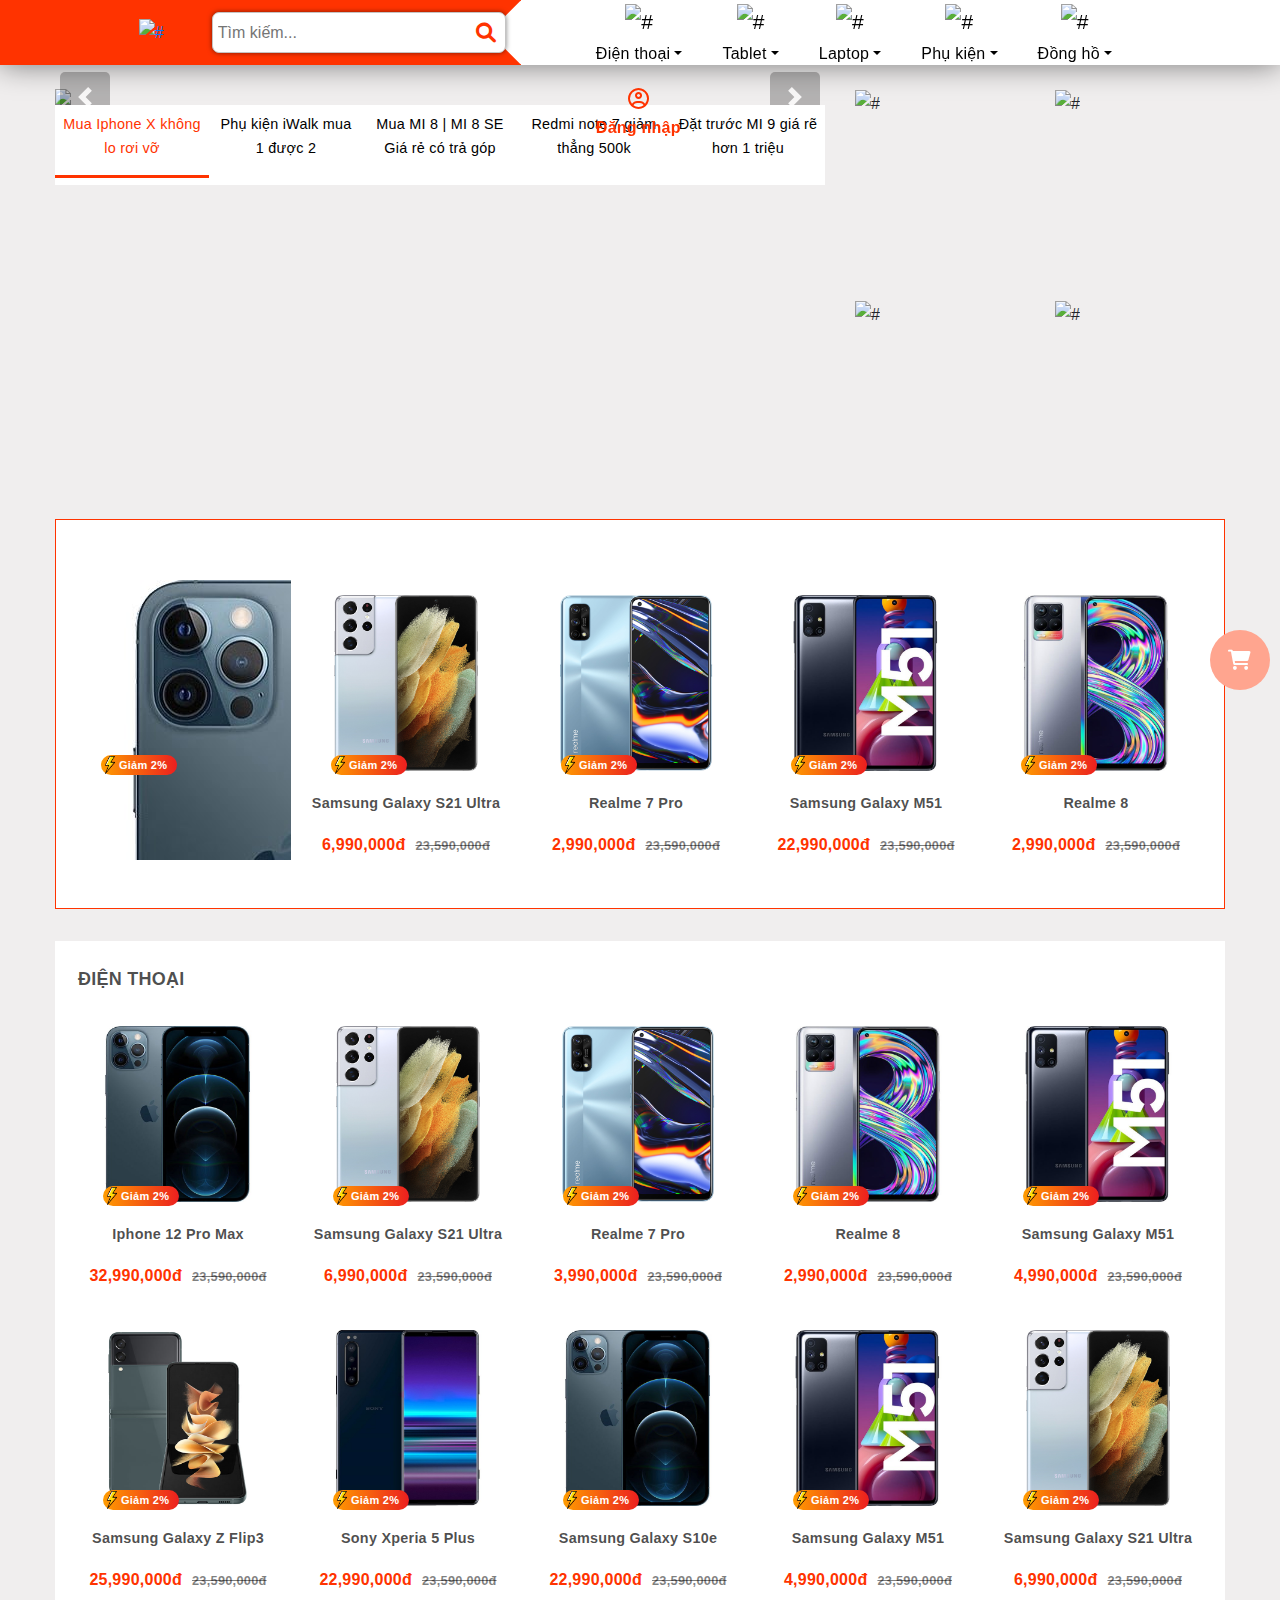
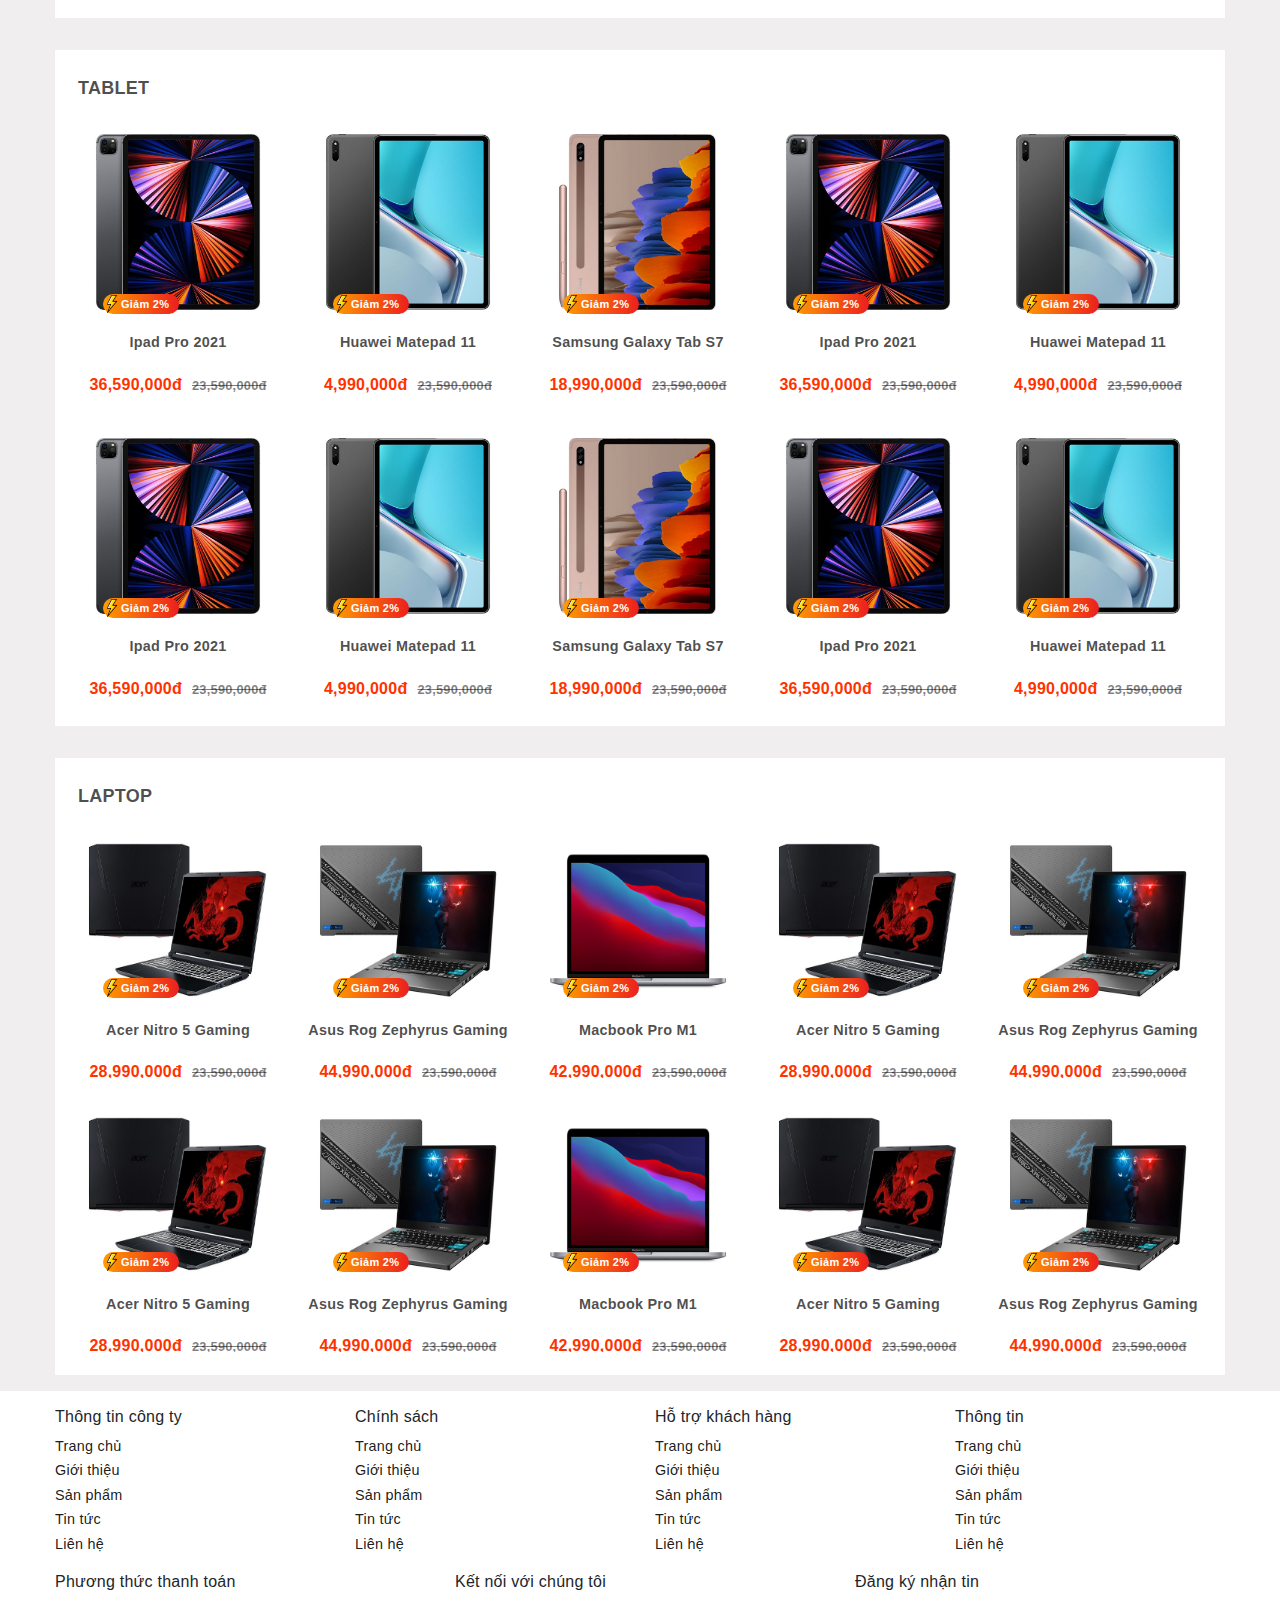
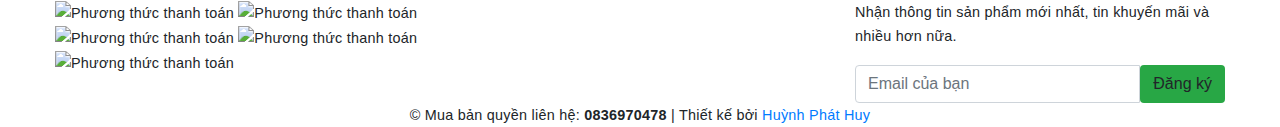
==== index.html @ 6c5cfec5 "up thong tin san pham" ====
<!doctype html>
<html lang="en">

<head>
    <title>Web bán điện thoại</title>
    <!-- Required meta tags -->
    <meta charset="utf-8">
    <meta name="viewport" content="width=device-width, initial-scale=1, shrink-to-fit=no">

    <!-- Bootstrap CSS -->
    <link rel="stylesheet" href="https://stackpath.bootstrapcdn.com/bootstrap/4.3.1/css/bootstrap.min.css"
        integrity="sha384-ggOyR0iXCbMQv3Xipma34MD+dH/1fQ784/j6cY/iJTQUOhcWr7x9JvoRxT2MZw1T" crossorigin="anonymous">
    <link rel="stylesheet" href="https://cdnjs.cloudflare.com/ajax/libs/font-awesome/6.0.0-beta2/css/all.min.css">
    <link rel="stylesheet" href="css/TheGioiDiDong.css">
</head>
<body>
    <!-- <header>
        <nav class="navbar navbar-expand-lg bg-primary nav-bar row container-fluid header">
            <div class="container-fluid">
                <a class="navbar-brand" href="#"><img src="images/logo.png" alt="#" id="logo"></a>
                <button class="navbar-toggler" type="button" data-toggle="collapse" data-target="#navbarSupportedContent" aria-controls="navbarSupportedContent" aria-expanded="false" aria-label="Toggle navigation">
                    <span class="navbar-toggler-icon"></span>
                  </button>
                <div class="collapse navbar-collapse header-col2" id="navbarSupportedContent">
                    <ul class="navbar-nav">
                        <li class="nav-item mobile">
                            <a href="#">
                                <img src="images/mobile.svg" alt="#" />
                                <p class="dropdown-toggle">Điện thoại</p>
                            </a>
                            <ul class="nav-sub position-absolute">
                                <li>
                                    <a href="#">Iphone</a>
                                </li>
                                <li>
                                    <a href="#">Samsung</a>
                                </li>
                                <li>
                                    <a href="#">Oppo</a>
                                </li>
                                <li>
                                    <a href="#">Xiaomi</a>
                                </li>
                                <li>
                                    <a href="#">Realme</a>
                                </li>
                            </ul>
                        </li>
                        <li class="nav-item tablet">
                            <a href="#">
                                <img src="images/tablet.svg" alt="#" />
                                <p class="dropdown-toggle">Tablet</p>
                            </a>
                            <ul class="nav-sub position-absolute">
                                <li>
                                    <a href="#">Apple Ipad</a>
                                </li>
                                <li>
                                    <a href="#">Tablet</a>
                                </li>
                            </ul>
                        </li>
                        <li class="nav-item Laptop">
                            <a href="#">
                                <img src="images/laptop.svg" alt="#" />
                                <p class="dropdown-toggle">Laptop</p>
                            </a>
                            <ul class="nav-sub position-absolute">
                                <li>
                                    <a href="#">Apple Macbook & iMac</a>
                                </li>
                                <li>
                                    <a href="#">Laptop Dell</a>
                                </li>
                                <li>
                                    <a href="#">Laptop Asus</a>
                                </li>
                                <li>
                                    <a href="#">Laptop Acer</a>
                                </li>
                                <li>
                                    <a href="#">Laptop Hp</a>
                                </li>
                                <li>
                                    <a href="#">Laptop Hp</a>
                                </li>
                                <li>
                                    <a href="#">Laptop Lenovo</a>
                                </li>
                                <li>
                                    <a href="#">Laptop Gaming</a>
                                </li>
                            </ul>
                        </li>
                        <li class="nav-item phuKien">
                            <a href="#">
                                <img src="images/tainghe.svg" alt="#" />
                                <p class="dropdown-toggle">Phụ kiện</p>
                            </a>
                        </li>
                        <li class="nav-item watch">
                            <a href="#">
                                <img src="images/watch.svg" alt="#" />
                                <p class="dropdown-toggle">Đồng hồ</p>
                            </a>
                            <ul class="nav-sub position-absolute">
                                <li>
                                    <a href="#">Đồng hồ thông minh</a>
                                </li>
                                <li>
                                    <a href="#">Đồng hồ thời trang</a>
                                </li>
                            </ul>
                        </li>
                        <li class="nav-item user">
                            <a href="#">
                                <i class="far fa-user-circle"></i>
                                <p>Đăng nhập</p>
                            </a>
                        </li>
                    </ul>
                  <form class="d-flex search align-items-center py-1">
                    <input class="form-control me-2" type="search" placeholder="Search" aria-label="Search" placeholder="Tìm kiếm...">
                    <i class="fas fa-search"></i>
                  </form>
                </div>
              </div>
        </nav>
    </header> -->
    <header>
        <nav class="nav-bar row container-fluid header">
            <div class="col-xl-5 col-lg-5 col-md-12 col-sm-12 col-12 header-col1 d-flex justify-content-end align-items-center">
                <div class="mx-5">
                    <a href="#"><img src="images/logo.png" alt="#" id="logo"></a>
                </div>
                <div class="search d-flex align-items-center py-1">
                    <input type="text" placeholder="Tìm kiếm...">
                    <i class="fas fa-search"></i>
                </div>
            </div>
            <div class="col-7 header-col2">
                <ul>
                    <li class="mobile">
                        <a href="#">
                            <img src="images/mobile.svg" alt="#" />
                            <p class="dropdown-toggle">Điện thoại</p>
                        </a>
                        <ul class="nav-sub position-absolute">
                            <li>
                                <a href="#">Iphone</a>
                            </li>
                            <li>
                                <a href="#">Samsung</a>
                            </li>
                            <li>
                                <a href="#">Oppo</a>
                            </li>
                            <li>
                                <a href="#">Xiaomi</a>
                            </li>
                            <li>
                                <a href="#">Realme</a>
                            </li>
                        </ul>
                    </li>
                    <li class="tablet">
                        <a href="#">
                            <img src="images/tablet.svg" alt="#" />
                            <p class="dropdown-toggle">Tablet</p>
                        </a>
                        <ul class="nav-sub position-absolute">
                            <li>
                                <a href="#">Apple Ipad</a>
                            </li>
                            <li>
                                <a href="#">Tablet</a>
                            </li>
                        </ul>
                    </li>
                    <li class="Laptop">
                        <a href="#">
                            <img src="images/laptop.svg" alt="#" />
                            <p class="dropdown-toggle">Laptop</p>
                        </a>
                        <ul class="nav-sub position-absolute">
                            <li>
                                <a href="#">Apple Macbook & iMac</a>
                            </li>
                            <li>
                                <a href="#">Laptop Dell</a>
                            </li>
                            <li>
                                <a href="#">Laptop Asus</a>
                            </li>
                            <li>
                                <a href="#">Laptop Acer</a>
                            </li>
                            <li>
                                <a href="#">Laptop Hp</a>
                            </li>
                            <li>
                                <a href="#">Laptop Hp</a>
                            </li>
                            <li>
                                <a href="#">Laptop Lenovo</a>
                            </li>
                            <li>
                                <a href="#">Laptop Gaming</a>
                            </li>
                        </ul>
                    </li>
                    <li class="phuKien">
                        <a href="#">
                            <img src="images/tainghe.svg" alt="#" />
                            <p class="dropdown-toggle">Phụ kiện</p>
                        </a>
                    </li>
                    <li class="watch">
                        <a href="#">
                            <img src="images/watch.svg" alt="#" />
                            <p class="dropdown-toggle">Đồng hồ</p>
                        </a>
                        <ul class="nav-sub position-absolute">
                            <li>
                                <a href="#">Đồng hồ thông minh</a>
                            </li>
                            <li>
                                <a href="#">Đồng hồ thời trang</a>
                            </li>
                        </ul>
                    </li>
                    <li class="user">
                        <a href="#">
                            <i class="far fa-user-circle"></i>
                            <p>Đăng nhập</p>
                        </a>
                    </li>
                </ul>
            </div>
        </nav>
    </header>
    <main>
        <section class="section-1">
            <div class="container mt-4">
                <div class="row">
                    <div class="col-xl-8 col-lg-8 col-md-12 carousel-banner">
                        <div id="mycarousel" class="carousel slide" data-ride="carousel">

                            <!--Cho hiện thị chỉ số nếu muốn-->
                            <ol class="carousel-indicators">
                                <li data-target="#mycarousel" data-slide-to="0" class="active">
                                    <p>Mua Iphone X không lo rơi vỡ</p>
                                </li>
                                <li data-target="#mycarousel" data-slide-to="1" class="">
                                    <p>Phụ kiện iWalk mua 1 được 2</p>
                                </li>
                                <li data-target="#mycarousel" data-slide-to="2" class="">
                                    <p>Mua MI 8 | MI 8 SE Giá rẻ có trả góp</p>
                                </li>
                                <li data-target="#mycarousel" data-slide-to="3" class="">
                                    <p>Redmi note 7 giảm thẳng 500k</p>
                                </li>
                                <li data-target="#mycarousel" data-slide-to="4" class="">
                                    <p>Đặt trước MI 9 giá rẽ hơn 1 triệu</p>
                                </li>
                            </ol>
                            <!--Hết tạo chỉ số-->
                            <!--Các slide bên trong carousel-inner-->
                            <div class="carousel-inner">
                                <!--Slide 1 thiết lập hiện thị đầu tiên .active-->
                                <div class="carousel-item active">
                                    <img class="d-block w-100" src="images/slider_1.jpg">
                                    <!--Cho thêm hiện thị thông tin-->
                                    <!-- <div class="carousel-caption d-none d-md-block">
                                    <h5>Tiêu đề Slide 1</h5>
                                    <p>Dòng text chú thích cho Slide 1</p>
                                </div> -->
                                </div>
                                <!--Slide 2-->
                                <div class="carousel-item">
                                    <img class="d-block w-100" src="images/slider_2.jpg">
                                </div>
                                <!--Slide 3-->
                                <div class="carousel-item">
                                    <img class="d-block w-100" src="images/slider_3.jpg">
                                </div>
                                <!--Slide 4-->
                                <div class="carousel-item">
                                    <img class="d-block w-100" src="images/slider_4.jpg">
                                </div>
                                <!--Slide 5-->
                                <div class="carousel-item">
                                    <img class="d-block w-100" src="images/slider_5.jpg">
                                </div>
                            </div>
                            <!--Cho thêm khiển chuyển slide trước, sau nếu muốn-->
                            <a class="carousel-control-prev" href="#mycarousel" role="button" data-slide="prev"> <span
                                    class="carousel-control-prev-icon" aria-hidden="true"></span> <span
                                    class="sr-only">Previous</span></a>
                            <a class="carousel-control-next" href="#mycarousel" role="button" data-slide="next"> <span
                                    class="carousel-control-next-icon" aria-hidden="true"></span> <span
                                    class="sr-only">Next</span> </a>
                            <!--Hết tạo điều khiển chuyển Slide-->
                        </div>
                    </div>
                    <div class="col-xl-4 col-lg-4 col-md-12 col-12 bannerSub">
                        <div class="row">
                            <div class="col-6 mb-4 bannerSub-item">
                                <img src="images/bannerSub1-340x340.jpg" alt="#">
                            </div>
                            <div class="col-6 mb-4 bannerSub-item">
                                <img src="images/bannerSub2.jpg" alt="#">
                            </div>
                        </div>
                        <div class="row">
                            <div class="col-6 bannerSub-item">
                                <img src="images/bannerSub3.jpg" alt="#">
                            </div>
                            <div class="col-6 bannerSub-item">
                                <img src="images/bannerSub4.jpg" alt="#">
                            </div>
                        </div>
                    </div>
                </div>
            </div>
        </section>
        <section class="section-2">
            <div class="container">
                <div class="slider-sale">
                    <div class="title-slider-sale">
                        <img src="https://deo.shopeemobile.com/shopee/shopee-pcmall-live-sg/assets/fb1088de81e42c4e538967ec12cb5caa.png"
                            alt="">
                    </div>
                    <div class="slider-sale-sub row">
                        <div class="col-1 item-product">
                            <a href="webpages/thongtinsanpham.html"><img src="images/iphone-12-pro-max-xanh-duong-new-600x600-600x600.jpg" alt=""></a>
                            <div class="item-product-sale-percent">
                                <img src="images/flash.png" alt=""><span>Giảm</span><span> 2%</span>
                            </div>
                            <div class="item-product-if">
                                <p>Iphone 12 Pro</p>
                                <p><span>32,990,000đ</span><span>23,590,000đ</span></p>
                            </div>
                        </div>
                        <div class="col-1 item-product">
                            <img src="images/samsung-galaxy-s21-ultra-bac-600x600-1-600x600.jpg" alt="">
                            <div class="item-product-sale-percent">
                                <img src="images/flash.png" alt=""><span>Giảm</span><span> 2%</span>
                            </div>
                            <div class="item-product-if">
                                <p>Samsung Galaxy S21 Ultra</p>
                                <p><span>6,990,000đ</span><span>23,590,000đ</span></p>
                            </div>
                        </div>
                        <div class="col-1 item-product">
                            <img src="images/realme-7-pro-bac-600x600.jpg" alt="">
                            <div class="item-product-sale-percent">
                                <img src="images/flash.png" alt=""><span>Giảm</span><span> 2%</span>
                            </div>
                            <div class="item-product-if">
                                <p>Realme 7 Pro</p>
                                <p><span>2,990,000đ</span><span>23,590,000đ</span></p>
                            </div>
                        </div>
                        <div class="col-1 item-product">
                            <img src="images/samsung-galaxy-m51-den-new-600x600-600x600.jpg" alt="">
                            <div class="item-product-sale-percent">
                                <img src="images/flash.png" alt=""><span>Giảm</span><span> 2%</span>
                            </div>
                            <div class="item-product-if">
                                <p>Samsung Galaxy M51</p>
                                <p><span>22,990,000đ</span><span>23,590,000đ</span></p>
                            </div>
                        </div>
                        <div class="col-1 item-product">
                            <img src="images/realme-8-silver-600x600.jpg" alt="">
                            <div class="item-product-sale-percent">
                                <img src="images/flash.png" alt=""><span>Giảm</span><span> 2%</span>
                            </div>
                            <div class="item-product-if">
                                <p>Realme 8</p>
                                <p><span>2,990,000đ</span><span>23,590,000đ</span></p>
                            </div>
                        </div>
                        <div class="col-1 item-product">
                            <img src="images/samsung-galaxy-s21-ultra-bac-600x600-1-600x600.jpg" alt="">
                            <div class="item-product-sale-percent">
                                <img src="images/flash.png" alt=""><span>Giảm</span><span> 2%</span>
                            </div>
                            <div class="item-product-if">
                                <p>Samsung Galaxy S21 Ultra</p>
                                <p><span>6,990,000đ</span><span>23,590,000đ</span></p>
                            </div>
                        </div>
                        <div class="col-1 item-product">
                            <img src="images/iphone-12-pro-max-xanh-duong-new-600x600-600x600.jpg" alt="">
                            <div class="item-product-sale-percent">
                                <img src="images/flash.png" alt=""><span>Giảm</span><span> 2%</span>
                            </div>
                            <div class="item-product-if">
                                <p>Iphone 12</p>
                                <p><span>32,990,000đ</span><span>23,590,000đ</span></p>
                            </div>
                        </div>
                        <div class="col-1 item-product">
                            <img src="images/samsung-galaxy-m51-den-new-600x600-600x600.jpg" alt="">
                            <div class="item-product-sale-percent">
                                <img src="images/flash.png" alt=""><span>Giảm</span><span> 2%</span>
                            </div>
                            <div class="item-product-if">
                                <p>Samsung Galaxy M51</p>
                                <p><span>12,990,000đ</span><span>23,590,000đ</span></p>
                            </div>
                        </div>
                        <div class="col-1 item-product">
                            <img src="images/samsung-galaxy-s21-ultra-bac-600x600-1-600x600.jpg" alt="">
                            <div class="item-product-sale-percent">
                                <img src="images/flash.png" alt=""><span>Giảm</span><span> 2%</span>
                            </div>
                            <div class="item-product-if">
                                <p>Samsung Galaxy S21 Ultra</p>
                                <p><span>8,990,000đ</span><span>23,590,000đ</span></p>
                            </div>
                        </div>
                        <div class="col-1 item-product">
                            <img src="images/iphone-12-pro-max-xanh-duong-new-600x600-600x600.jpg" alt="">
                            <div class="item-product-sale-percent">
                                <img src="images/flash.png" alt=""><span>Giảm</span><span> 2%</span>
                            </div>
                            <div class="item-product-if">
                                <p>Iphone 12 Pro</p>
                                <p><span>22,990,000đ</span><span>23,590,000đ</span></p>
                            </div>
                        </div>
                        <div class="col-1 item-product">
                            <img src="images/realme-8-silver-600x600.jpg" alt="">
                            <div class="item-product-sale-percent">
                                <img src="images/flash.png" alt=""><span>Giảm</span><span> 2%</span>
                            </div>
                            <div class="item-product-if">
                                <p>Realme 8</p>
                                <p><span>4,990,000đ</span><span>23,590,000đ</span></p>
                            </div>
                        </div>
                        <div class="col-1 item-product">
                            <img src="images/samsung-galaxy-z-flip-3-green-1-600x600.jpg" alt="">
                            <div class="item-product-sale-percent">
                                <img src="images/flash.png" alt=""><span>Giảm</span><span> 2%</span>
                            </div>
                            <div class="item-product-if">
                                <p>Samsung Galaxy Z Flip3 </p>
                                <p><span>22,990,000đ</span><span>23,590,000đ</span></p>
                            </div>
                        </div>
                        <span class="next"><i class="fas fa-angle-right"></i></span>
                        <span class="prev"><i class="fas fa-angle-left"></i></span>
                    </div>
                </div>
            </div>
        </section>
        <section class="section-3">
            <div class="container">
                <div class="section-3__content">
                    <div class="row">
                        <div class="col-12">
                            <p class="title-name">Điện thoại</p>
                        </div>
                    </div>
                    <div class="row">
                        <div class="col-auto item-product">
                            <img src="images/iphone-12-pro-max-xanh-duong-new-600x600-600x600.jpg" alt="">
                            <div class="item-product-sale-percent">
                                <img src="images/flash.png" alt=""><span>Giảm</span><span> 2%</span>
                            </div>
                            <div class="item-product-if">
                                <p>Iphone 12 Pro Max</p>
                                <p><span>32,990,000đ</span><span>23,590,000đ</span></p>
                            </div>
                            <div class="item-product__overplay">
                                <ul>
                                    <li><span>Công nghệ màn hình: </span>Curved Dynamic Amoled
                                    </li>
                                    <li>
                                        <span>Màu màng hình: </span>16 triệu
                                    </li>
                                    <li>
                                        <span>Chuẩn màn hình: </span>Quad HD+
                                    </li>
                                    <li>
                                        <span>Độ phân giải màn hình: </span>1440 x 3040 pixels
                                    </li>
                                    <li>
                                        <span>Màn hình: </span>6.4 inches
                                    </li>
                                    <li>
                                        <span>Mặt kính màn hình: </span>Đang cập nhật
                                    </li>
                                </ul>
                            </div>
                        </div>
                        <div class="col-auto item-product">
                            <img src="images/samsung-galaxy-s21-ultra-bac-600x600-1-600x600.jpg" alt="">
                            <div class="item-product-sale-percent">
                                <img src="images/flash.png" alt=""><span>Giảm</span><span> 2%</span>
                            </div>
                            <div class="item-product-if">
                                <p>Samsung Galaxy S21 Ultra</p>
                                <p><span>6,990,000đ</span><span>23,590,000đ</span></p>
                            </div>
                            <div class="item-product__overplay">
                                <ul>
                                    <li><span>Công nghệ màn hình: </span>Curved Dynamic Amoled
                                    </li>
                                    <li>
                                        <span>Màu màng hình: </span>16 triệu
                                    </li>
                                    <li>
                                        <span>Chuẩn màn hình: </span>Quad HD+
                                    </li>
                                    <li>
                                        <span>Độ phân giải màn hình: </span>1440 x 3040 pixels
                                    </li>
                                    <li>
                                        <span>Màn hình: </span>6.4 inches
                                    </li>
                                    <li>
                                        <span>Mặt kính màn hình: </span>Đang cập nhật
                                    </li>
                                </ul>
                            </div>
                        </div>
                        <div class="col-auto item-product">
                            <img src="images/realme-7-pro-bac-600x600.jpg" alt="">
                            <div class="item-product-sale-percent">
                                <img src="images/flash.png" alt=""><span>Giảm</span><span> 2%</span>
                            </div>
                            <div class="item-product-if">
                                <p>Realme 7 Pro</p>
                                <p><span>3,990,000đ</span><span>23,590,000đ</span></p>
                            </div>
                            <div class="item-product__overplay">
                                <ul>
                                    <li><span>Công nghệ màn hình: </span>Curved Dynamic Amoled
                                    </li>
                                    <li>
                                        <span>Màu màng hình: </span>16 triệu
                                    </li>
                                    <li>
                                        <span>Chuẩn màn hình: </span>Quad HD+
                                    </li>
                                    <li>
                                        <span>Độ phân giải màn hình: </span>1440 x 3040 pixels
                                    </li>
                                    <li>
                                        <span>Màn hình: </span>6.4 inches
                                    </li>
                                    <li>
                                        <span>Mặt kính màn hình: </span>Đang cập nhật
                                    </li>
                                </ul>
                            </div>
                        </div>
                        <div class="col-auto item-product">
                            <img src="images/realme-8-silver-600x600.jpg" alt="">
                            <div class="item-product-sale-percent">
                                <img src="images/flash.png" alt=""><span>Giảm</span><span> 2%</span>
                            </div>
                            <div class="item-product-if">
                                <p>Realme 8</p>
                                <p><span>2,990,000đ</span><span>23,590,000đ</span></p>
                            </div>
                            <div class="item-product__overplay">
                                <ul>
                                    <li><span>Công nghệ màn hình: </span>Curved Dynamic Amoled
                                    </li>
                                    <li>
                                        <span>Màu màng hình: </span>16 triệu
                                    </li>
                                    <li>
                                        <span>Chuẩn màn hình: </span>Quad HD+
                                    </li>
                                    <li>
                                        <span>Độ phân giải màn hình: </span>1440 x 3040 pixels
                                    </li>
                                    <li>
                                        <span>Màn hình: </span>6.4 inches
                                    </li>
                                    <li>
                                        <span>Mặt kính màn hình: </span>Đang cập nhật
                                    </li>
                                </ul>
                            </div>
                        </div>
                        <div class="col-auto item-product">
                            <img src="images/samsung-galaxy-m51-den-new-600x600-600x600.jpg" alt="">
                            <div class="item-product-sale-percent">
                                <img src="images/flash.png" alt=""><span>Giảm</span><span> 2%</span>
                            </div>
                            <div class="item-product-if">
                                <p>Samsung Galaxy M51</p>
                                <p><span>4,990,000đ</span><span>23,590,000đ</span></p>
                            </div>
                            <div class="item-product__overplay">
                                <ul>
                                    <li><span>Công nghệ màn hình: </span>Curved Dynamic Amoled
                                    </li>
                                    <li>
                                        <span>Màu màng hình: </span>16 triệu
                                    </li>
                                    <li>
                                        <span>Chuẩn màn hình: </span>Quad HD+
                                    </li>
                                    <li>
                                        <span>Độ phân giải màn hình: </span>1440 x 3040 pixels
                                    </li>
                                    <li>
                                        <span>Màn hình: </span>6.4 inches
                                    </li>
                                    <li>
                                        <span>Mặt kính màn hình: </span>Đang cập nhật
                                    </li>
                                </ul>
                            </div>
                        </div>
                    </div>
                    <div class="row mt-4">
                        <div class="col-auto item-product">
                            <img src="images/samsung-galaxy-z-flip-3-green-1-600x600.jpg" alt="">
                            <div class="item-product-sale-percent">
                                <img src="images/flash.png" alt=""><span>Giảm</span><span> 2%</span>
                            </div>
                            <div class="item-product-if">
                                <p>Samsung Galaxy Z Flip3</p>
                                <p><span>25,990,000đ</span><span>23,590,000đ</span></p>
                            </div>
                            <div class="item-product__overplay">
                                <ul>
                                    <li><span>Công nghệ màn hình: </span>Curved Dynamic Amoled
                                    </li>
                                    <li>
                                        <span>Màu màng hình: </span>16 triệu
                                    </li>
                                    <li>
                                        <span>Chuẩn màn hình: </span>Quad HD+
                                    </li>
                                    <li>
                                        <span>Độ phân giải màn hình: </span>1440 x 3040 pixels
                                    </li>
                                    <li>
                                        <span>Màn hình: </span>6.4 inches
                                    </li>
                                    <li>
                                        <span>Mặt kính màn hình: </span>Đang cập nhật
                                    </li>
                                </ul>
                            </div>
                        </div>
                        <div class="col-auto item-product">
                            <img src="images/sony-xperia-5-plus-600x600-1-600x600.jpg" alt="">
                            <div class="item-product-sale-percent">
                                <img src="images/flash.png" alt=""><span>Giảm</span><span> 2%</span>
                            </div>
                            <div class="item-product-if">
                                <p>Sony Xperia 5 Plus</p>
                                <p><span>22,990,000đ</span><span>23,590,000đ</span></p>
                            </div>
                            <div class="item-product__overplay">
                                <ul>
                                    <li><span>Công nghệ màn hình: </span>Curved Dynamic Amoled
                                    </li>
                                    <li>
                                        <span>Màu màng hình: </span>16 triệu
                                    </li>
                                    <li>
                                        <span>Chuẩn màn hình: </span>Quad HD+
                                    </li>
                                    <li>
                                        <span>Độ phân giải màn hình: </span>1440 x 3040 pixels
                                    </li>
                                    <li>
                                        <span>Màn hình: </span>6.4 inches
                                    </li>
                                    <li>
                                        <span>Mặt kính màn hình: </span>Đang cập nhật
                                    </li>
                                </ul>
                            </div>
                        </div>
                        <div class="col-auto item-product">
                            <img src="images/iphone-12-pro-max-xanh-duong-new-600x600-600x600.jpg" alt="">
                            <div class="item-product-sale-percent">
                                <img src="images/flash.png" alt=""><span>Giảm</span><span> 2%</span>
                            </div>
                            <div class="item-product-if">
                                <p>Samsung Galaxy S10e</p>
                                <p><span>22,990,000đ</span><span>23,590,000đ</span></p>
                            </div>
                            <div class="item-product__overplay">
                                <ul>
                                    <li><span>Công nghệ màn hình: </span>Curved Dynamic Amoled
                                    </li>
                                    <li>
                                        <span>Màu màng hình: </span>16 triệu
                                    </li>
                                    <li>
                                        <span>Chuẩn màn hình: </span>Quad HD+
                                    </li>
                                    <li>
                                        <span>Độ phân giải màn hình: </span>1440 x 3040 pixels
                                    </li>
                                    <li>
                                        <span>Màn hình: </span>6.4 inches
                                    </li>
                                    <li>
                                        <span>Mặt kính màn hình: </span>Đang cập nhật
                                    </li>
                                </ul>
                            </div>
                        </div>
                        <div class="col-auto item-product">
                            <img src="images/samsung-galaxy-m51-den-new-600x600-600x600.jpg" alt="">
                            <div class="item-product-sale-percent">
                                <img src="images/flash.png" alt=""><span>Giảm</span><span> 2%</span>
                            </div>
                            <div class="item-product-if">
                                <p>Samsung Galaxy M51</p>
                                <p><span>4,990,000đ</span><span>23,590,000đ</span></p>
                            </div>
                            <div class="item-product__overplay">
                                <ul>
                                    <li><span>Công nghệ màn hình: </span>Curved Dynamic Amoled
                                    </li>
                                    <li>
                                        <span>Màu màng hình: </span>16 triệu
                                    </li>
                                    <li>
                                        <span>Chuẩn màn hình: </span>Quad HD+
                                    </li>
                                    <li>
                                        <span>Độ phân giải màn hình: </span>1440 x 3040 pixels
                                    </li>
                                    <li>
                                        <span>Màn hình: </span>6.4 inches
                                    </li>
                                    <li>
                                        <span>Mặt kính màn hình: </span>Đang cập nhật
                                    </li>
                                </ul>
                            </div>
                        </div>
                        <div class="col-auto item-product">
                            <img src="images/samsung-galaxy-s21-ultra-bac-600x600-1-600x600.jpg" alt="">
                            <div class="item-product-sale-percent">
                                <img src="images/flash.png" alt=""><span>Giảm</span><span> 2%</span>
                            </div>
                            <div class="item-product-if">
                                <p>Samsung Galaxy S21 Ultra</p>
                                <p><span>6,990,000đ</span><span>23,590,000đ</span></p>
                            </div>
                            <div class="item-product__overplay">
                                <ul>
                                    <li><span>Công nghệ màn hình: </span>Curved Dynamic Amoled
                                    </li>
                                    <li>
                                        <span>Màu màng hình: </span>16 triệu
                                    </li>
                                    <li>
                                        <span>Chuẩn màn hình: </span>Quad HD+
                                    </li>
                                    <li>
                                        <span>Độ phân giải màn hình: </span>1440 x 3040 pixels
                                    </li>
                                    <li>
                                        <span>Màn hình: </span>6.4 inches
                                    </li>
                                    <li>
                                        <span>Mặt kính màn hình: </span>Đang cập nhật
                                    </li>
                                </ul>
                            </div>
                        </div>
                    </div>
                </div>
            </div>
        </section>
        <section class="section-4">
            <div class="container">
                <div class="section-3__content">
                    <div class="row">
                        <div class="col-12">
                            <p class="title-name">Tablet</p>
                        </div>
                    </div>
                    <div class="row">
                        <div class="col-auto item-product">
                            <img src="images/ipad-pro-2021-129-inch-gray-600x600.jpg" alt="">
                            <div class="item-product-sale-percent">
                                <img src="images/flash.png" alt=""><span>Giảm</span><span> 2%</span>
                            </div>
                            <div class="item-product-if">
                                <p>Ipad Pro 2021</p>
                                <p><span>36,590,000đ</span><span>23,590,000đ</span></p>
                            </div>
                            <div class="item-product__overplay">
                                <ul>
                                    <li><span>Công nghệ màn hình: </span>Curved Dynamic Amoled
                                    </li>
                                    <li>
                                        <span>Màu màng hình: </span>16 triệu
                                    </li>
                                    <li>
                                        <span>Chuẩn màn hình: </span>Quad HD+
                                    </li>
                                    <li>
                                        <span>Độ phân giải màn hình: </span>1440 x 3040 pixels
                                    </li>
                                    <li>
                                        <span>Màn hình: </span>6.4 inches
                                    </li>
                                    <li>
                                        <span>Mặt kính màn hình: </span>Đang cập nhật
                                    </li>
                                </ul>
                            </div>
                        </div>
                        <div class="col-auto item-product">
                            <img src="images/huawei-matepad-11-grey-600x600.jpg" alt="">
                            <div class="item-product-sale-percent">
                                <img src="images/flash.png" alt=""><span>Giảm</span><span> 2%</span>
                            </div>
                            <div class="item-product-if">
                                <p>Huawei Matepad 11</p>
                                <p><span>4,990,000đ</span><span>23,590,000đ</span></p>
                            </div>
                            <div class="item-product__overplay">
                                <ul>
                                    <li><span>Công nghệ màn hình: </span>Curved Dynamic Amoled
                                    </li>
                                    <li>
                                        <span>Màu màng hình: </span>16 triệu
                                    </li>
                                    <li>
                                        <span>Chuẩn màn hình: </span>Quad HD+
                                    </li>
                                    <li>
                                        <span>Độ phân giải màn hình: </span>1440 x 3040 pixels
                                    </li>
                                    <li>
                                        <span>Màn hình: </span>6.4 inches
                                    </li>
                                    <li>
                                        <span>Mặt kính màn hình: </span>Đang cập nhật
                                    </li>
                                </ul>
                            </div>
                        </div>
                        <div class="col-auto item-product">
                            <img src="images/samsung-galaxy-tab-s7-gold-new-600x600.jpg" alt="">
                            <div class="item-product-sale-percent">
                                <img src="images/flash.png" alt=""><span>Giảm</span><span> 2%</span>
                            </div>
                            <div class="item-product-if">
                                <p>Samsung Galaxy Tab S7</p>
                                <p><span>18,990,000đ</span><span>23,590,000đ</span></p>
                            </div>
                            <div class="item-product__overplay">
                                <ul>
                                    <li><span>Công nghệ màn hình: </span>Curved Dynamic Amoled
                                    </li>
                                    <li>
                                        <span>Màu màng hình: </span>16 triệu
                                    </li>
                                    <li>
                                        <span>Chuẩn màn hình: </span>Quad HD+
                                    </li>
                                    <li>
                                        <span>Độ phân giải màn hình: </span>1440 x 3040 pixels
                                    </li>
                                    <li>
                                        <span>Màn hình: </span>6.4 inches
                                    </li>
                                    <li>
                                        <span>Mặt kính màn hình: </span>Đang cập nhật
                                    </li>
                                </ul>
                            </div>
                        </div>
                        <div class="col-auto item-product">
                            <img src="images/ipad-pro-2021-129-inch-gray-600x600.jpg" alt="">
                            <div class="item-product-sale-percent">
                                <img src="images/flash.png" alt=""><span>Giảm</span><span> 2%</span>
                            </div>
                            <div class="item-product-if">
                                <p>Ipad Pro 2021</p>
                                <p><span>36,590,000đ</span><span>23,590,000đ</span></p>
                            </div>
                            <div class="item-product__overplay">
                                <ul>
                                    <li><span>Công nghệ màn hình: </span>Curved Dynamic Amoled
                                    </li>
                                    <li>
                                        <span>Màu màng hình: </span>16 triệu
                                    </li>
                                    <li>
                                        <span>Chuẩn màn hình: </span>Quad HD+
                                    </li>
                                    <li>
                                        <span>Độ phân giải màn hình: </span>1440 x 3040 pixels
                                    </li>
                                    <li>
                                        <span>Màn hình: </span>6.4 inches
                                    </li>
                                    <li>
                                        <span>Mặt kính màn hình: </span>Đang cập nhật
                                    </li>
                                </ul>
                            </div>
                        </div>
                        <div class="col-auto item-product">
                            <img src="images/huawei-matepad-11-grey-600x600.jpg" alt="">
                            <div class="item-product-sale-percent">
                                <img src="images/flash.png" alt=""><span>Giảm</span><span> 2%</span>
                            </div>
                            <div class="item-product-if">
                                <p>Huawei Matepad 11</p>
                                <p><span>4,990,000đ</span><span>23,590,000đ</span></p>
                            </div>
                            <div class="item-product__overplay">
                                <ul>
                                    <li><span>Công nghệ màn hình: </span>Curved Dynamic Amoled
                                    </li>
                                    <li>
                                        <span>Màu màng hình: </span>16 triệu
                                    </li>
                                    <li>
                                        <span>Chuẩn màn hình: </span>Quad HD+
                                    </li>
                                    <li>
                                        <span>Độ phân giải màn hình: </span>1440 x 3040 pixels
                                    </li>
                                    <li>
                                        <span>Màn hình: </span>6.4 inches
                                    </li>
                                    <li>
                                        <span>Mặt kính màn hình: </span>Đang cập nhật
                                    </li>
                                </ul>
                            </div>
                        </div>
                    </div>
                    <div class="row mt-4">
                        <div class="col-auto item-product">
                            <img src="images/ipad-pro-2021-129-inch-gray-600x600.jpg" alt="">
                            <div class="item-product-sale-percent">
                                <img src="images/flash.png" alt=""><span>Giảm</span><span> 2%</span>
                            </div>
                            <div class="item-product-if">
                                <p>Ipad Pro 2021</p>
                                <p><span>36,590,000đ</span><span>23,590,000đ</span></p>
                            </div>
                            <div class="item-product__overplay">
                                <ul>
                                    <li><span>Công nghệ màn hình: </span>Curved Dynamic Amoled
                                    </li>
                                    <li>
                                        <span>Màu màng hình: </span>16 triệu
                                    </li>
                                    <li>
                                        <span>Chuẩn màn hình: </span>Quad HD+
                                    </li>
                                    <li>
                                        <span>Độ phân giải màn hình: </span>1440 x 3040 pixels
                                    </li>
                                    <li>
                                        <span>Màn hình: </span>6.4 inches
                                    </li>
                                    <li>
                                        <span>Mặt kính màn hình: </span>Đang cập nhật
                                    </li>
                                </ul>
                            </div>
                        </div>
                        <div class="col-auto item-product">
                            <img src="images/huawei-matepad-11-grey-600x600.jpg" alt="">
                            <div class="item-product-sale-percent">
                                <img src="images/flash.png" alt=""><span>Giảm</span><span> 2%</span>
                            </div>
                            <div class="item-product-if">
                                <p>Huawei Matepad 11</p>
                                <p><span>4,990,000đ</span><span>23,590,000đ</span></p>
                            </div>
                            <div class="item-product__overplay">
                                <ul>
                                    <li><span>Công nghệ màn hình: </span>Curved Dynamic Amoled
                                    </li>
                                    <li>
                                        <span>Màu màng hình: </span>16 triệu
                                    </li>
                                    <li>
                                        <span>Chuẩn màn hình: </span>Quad HD+
                                    </li>
                                    <li>
                                        <span>Độ phân giải màn hình: </span>1440 x 3040 pixels
                                    </li>
                                    <li>
                                        <span>Màn hình: </span>6.4 inches
                                    </li>
                                    <li>
                                        <span>Mặt kính màn hình: </span>Đang cập nhật
                                    </li>
                                </ul>
                            </div>
                        </div>
                        <div class="col-auto item-product">
                            <img src="images/samsung-galaxy-tab-s7-gold-new-600x600.jpg" alt="">
                            <div class="item-product-sale-percent">
                                <img src="images/flash.png" alt=""><span>Giảm</span><span> 2%</span>
                            </div>
                            <div class="item-product-if">
                                <p>Samsung Galaxy Tab S7</p>
                                <p><span>18,990,000đ</span><span>23,590,000đ</span></p>
                            </div>
                            <div class="item-product__overplay">
                                <ul>
                                    <li><span>Công nghệ màn hình: </span>Curved Dynamic Amoled
                                    </li>
                                    <li>
                                        <span>Màu màng hình: </span>16 triệu
                                    </li>
                                    <li>
                                        <span>Chuẩn màn hình: </span>Quad HD+
                                    </li>
                                    <li>
                                        <span>Độ phân giải màn hình: </span>1440 x 3040 pixels
                                    </li>
                                    <li>
                                        <span>Màn hình: </span>6.4 inches
                                    </li>
                                    <li>
                                        <span>Mặt kính màn hình: </span>Đang cập nhật
                                    </li>
                                </ul>
                            </div>
                        </div>
                        <div class="col-auto item-product">
                            <img src="images/ipad-pro-2021-129-inch-gray-600x600.jpg" alt="">
                            <div class="item-product-sale-percent">
                                <img src="images/flash.png" alt=""><span>Giảm</span><span> 2%</span>
                            </div>
                            <div class="item-product-if">
                                <p>Ipad Pro 2021</p>
                                <p><span>36,590,000đ</span><span>23,590,000đ</span></p>
                            </div>
                            <div class="item-product__overplay">
                                <ul>
                                    <li><span>Công nghệ màn hình: </span>Curved Dynamic Amoled
                                    </li>
                                    <li>
                                        <span>Màu màng hình: </span>16 triệu
                                    </li>
                                    <li>
                                        <span>Chuẩn màn hình: </span>Quad HD+
                                    </li>
                                    <li>
                                        <span>Độ phân giải màn hình: </span>1440 x 3040 pixels
                                    </li>
                                    <li>
                                        <span>Màn hình: </span>6.4 inches
                                    </li>
                                    <li>
                                        <span>Mặt kính màn hình: </span>Đang cập nhật
                                    </li>
                                </ul>
                            </div>
                        </div>
                        <div class="col-auto item-product">
                            <img src="images/huawei-matepad-11-grey-600x600.jpg" alt="">
                            <div class="item-product-sale-percent">
                                <img src="images/flash.png" alt=""><span>Giảm</span><span> 2%</span>
                            </div>
                            <div class="item-product-if">
                                <p>Huawei Matepad 11</p>
                                <p><span>4,990,000đ</span><span>23,590,000đ</span></p>
                            </div>
                            <div class="item-product__overplay">
                                <ul>
                                    <li><span>Công nghệ màn hình: </span>Curved Dynamic Amoled
                                    </li>
                                    <li>
                                        <span>Màu màng hình: </span>16 triệu
                                    </li>
                                    <li>
                                        <span>Chuẩn màn hình: </span>Quad HD+
                                    </li>
                                    <li>
                                        <span>Độ phân giải màn hình: </span>1440 x 3040 pixels
                                    </li>
                                    <li>
                                        <span>Màn hình: </span>6.4 inches
                                    </li>
                                    <li>
                                        <span>Mặt kính màn hình: </span>Đang cập nhật
                                    </li>
                                </ul>
                            </div>
                        </div>
                    </div>
                </div>
            </div>
        </section>
        <section class="section-5">
            <div class="container">
                <div class="section-3__content">
                    <div class="row">
                        <div class="col-12">
                            <p class="title-name">Laptop</p>
                        </div>
                    </div>
                    <div class="row">
                        <div class="col-auto item-product">
                            <img src="images/acer-nitro-gaming-an515-57-727j-i7-nhqd9sv005-10-600x600.jpg" alt="">
                            <div class="item-product-sale-percent">
                                <img src="images/flash.png" alt=""><span>Giảm</span><span> 2%</span>
                            </div>
                            <div class="item-product-if">
                                <p>Acer Nitro 5 Gaming</p>
                                <p><span>28,990,000đ</span><span>23,590,000đ</span></p>
                            </div>
                            <div class="item-product__overplay">
                                <ul>
                                    <li><span>Công nghệ màn hình: </span>Curved Dynamic Amoled
                                    </li>
                                    <li>
                                        <span>Màu màng hình: </span>16 triệu
                                    </li>
                                    <li>
                                        <span>Chuẩn màn hình: </span>Quad HD+
                                    </li>
                                    <li>
                                        <span>Độ phân giải màn hình: </span>1440 x 3040 pixels
                                    </li>
                                    <li>
                                        <span>Màn hình: </span>6.4 inches
                                    </li>
                                    <li>
                                        <span>Mặt kính màn hình: </span>Đang cập nhật
                                    </li>
                                </ul>
                            </div>
                        </div>
                        <div class="col-auto item-product">
                            <img src="images/asus-rog-zephyrus-gaming-g14-ga401qec-r9-k2064t-17-600x600.jpg" alt="">
                            <div class="item-product-sale-percent">
                                <img src="images/flash.png" alt=""><span>Giảm</span><span> 2%</span>
                            </div>
                            <div class="item-product-if">
                                <p>Asus Rog Zephyrus Gaming</p>
                                <p><span>44,990,000đ</span><span>23,590,000đ</span></p>
                            </div>
                            <div class="item-product__overplay">
                                <ul>
                                    <li><span>Công nghệ màn hình: </span>Curved Dynamic Amoled
                                    </li>
                                    <li>
                                        <span>Màu màng hình: </span>16 triệu
                                    </li>
                                    <li>
                                        <span>Chuẩn màn hình: </span>Quad HD+
                                    </li>
                                    <li>
                                        <span>Độ phân giải màn hình: </span>1440 x 3040 pixels
                                    </li>
                                    <li>
                                        <span>Màn hình: </span>6.4 inches
                                    </li>
                                    <li>
                                        <span>Mặt kính màn hình: </span>Đang cập nhật
                                    </li>
                                </ul>
                            </div>
                        </div>
                        <div class="col-auto item-product">
                            <img src="images/macbook-pro-m1-2020-gray-600x600.jpg" alt="">
                            <div class="item-product-sale-percent">
                                <img src="images/flash.png" alt=""><span>Giảm</span><span> 2%</span>
                            </div>
                            <div class="item-product-if">
                                <p>Macbook Pro M1</p>
                                <p><span>42,990,000đ</span><span>23,590,000đ</span></p>
                            </div>
                            <div class="item-product__overplay">
                                <ul>
                                    <li><span>Công nghệ màn hình: </span>Curved Dynamic Amoled
                                    </li>
                                    <li>
                                        <span>Màu màng hình: </span>16 triệu
                                    </li>
                                    <li>
                                        <span>Chuẩn màn hình: </span>Quad HD+
                                    </li>
                                    <li>
                                        <span>Độ phân giải màn hình: </span>1440 x 3040 pixels
                                    </li>
                                    <li>
                                        <span>Màn hình: </span>6.4 inches
                                    </li>
                                    <li>
                                        <span>Mặt kính màn hình: </span>Đang cập nhật
                                    </li>
                                </ul>
                            </div>
                        </div>
                        <div class="col-auto item-product">
                            <img src="images/acer-nitro-gaming-an515-57-727j-i7-nhqd9sv005-10-600x600.jpg" alt="">
                            <div class="item-product-sale-percent">
                                <img src="images/flash.png" alt=""><span>Giảm</span><span> 2%</span>
                            </div>
                            <div class="item-product-if">
                                <p>Acer Nitro 5 Gaming</p>
                                <p><span>28,990,000đ</span><span>23,590,000đ</span></p>
                            </div>
                            <div class="item-product__overplay">
                                <ul>
                                    <li><span>Công nghệ màn hình: </span>Curved Dynamic Amoled
                                    </li>
                                    <li>
                                        <span>Màu màng hình: </span>16 triệu
                                    </li>
                                    <li>
                                        <span>Chuẩn màn hình: </span>Quad HD+
                                    </li>
                                    <li>
                                        <span>Độ phân giải màn hình: </span>1440 x 3040 pixels
                                    </li>
                                    <li>
                                        <span>Màn hình: </span>6.4 inches
                                    </li>
                                    <li>
                                        <span>Mặt kính màn hình: </span>Đang cập nhật
                                    </li>
                                </ul>
                            </div>
                        </div>
                        <div class="col-auto item-product">
                            <img src="images/asus-rog-zephyrus-gaming-g14-ga401qec-r9-k2064t-17-600x600.jpg" alt="">
                            <div class="item-product-sale-percent">
                                <img src="images/flash.png" alt=""><span>Giảm</span><span> 2%</span>
                            </div>
                            <div class="item-product-if">
                                <p>Asus Rog Zephyrus Gaming</p>
                                <p><span>44,990,000đ</span><span>23,590,000đ</span></p>
                            </div>
                            <div class="item-product__overplay">
                                <ul>
                                    <li><span>Công nghệ màn hình: </span>Curved Dynamic Amoled
                                    </li>
                                    <li>
                                        <span>Màu màng hình: </span>16 triệu
                                    </li>
                                    <li>
                                        <span>Chuẩn màn hình: </span>Quad HD+
                                    </li>
                                    <li>
                                        <span>Độ phân giải màn hình: </span>1440 x 3040 pixels
                                    </li>
                                    <li>
                                        <span>Màn hình: </span>6.4 inches
                                    </li>
                                    <li>
                                        <span>Mặt kính màn hình: </span>Đang cập nhật
                                    </li>
                                </ul>
                            </div>
                        </div>
                    </div>
                    <div class="row mt-4">
                        <div class="col-auto item-product">
                            <img src="images/acer-nitro-gaming-an515-57-727j-i7-nhqd9sv005-10-600x600.jpg" alt="">
                            <div class="item-product-sale-percent">
                                <img src="images/flash.png" alt=""><span>Giảm</span><span> 2%</span>
                            </div>
                            <div class="item-product-if">
                                <p>Acer Nitro 5 Gaming</p>
                                <p><span>28,990,000đ</span><span>23,590,000đ</span></p>
                            </div>
                            <div class="item-product__overplay">
                                <ul>
                                    <li><span>Công nghệ màn hình: </span>Curved Dynamic Amoled
                                    </li>
                                    <li>
                                        <span>Màu màng hình: </span>16 triệu
                                    </li>
                                    <li>
                                        <span>Chuẩn màn hình: </span>Quad HD+
                                    </li>
                                    <li>
                                        <span>Độ phân giải màn hình: </span>1440 x 3040 pixels
                                    </li>
                                    <li>
                                        <span>Màn hình: </span>6.4 inches
                                    </li>
                                    <li>
                                        <span>Mặt kính màn hình: </span>Đang cập nhật
                                    </li>
                                </ul>
                            </div>
                        </div>
                        <div class="col-auto item-product">
                            <img src="images/asus-rog-zephyrus-gaming-g14-ga401qec-r9-k2064t-17-600x600.jpg" alt="">
                            <div class="item-product-sale-percent">
                                <img src="images/flash.png" alt=""><span>Giảm</span><span> 2%</span>
                            </div>
                            <div class="item-product-if">
                                <p>Asus Rog Zephyrus Gaming</p>
                                <p><span>44,990,000đ</span><span>23,590,000đ</span></p>
                            </div>
                            <div class="item-product__overplay">
                                <ul>
                                    <li><span>Công nghệ màn hình: </span>Curved Dynamic Amoled
                                    </li>
                                    <li>
                                        <span>Màu màng hình: </span>16 triệu
                                    </li>
                                    <li>
                                        <span>Chuẩn màn hình: </span>Quad HD+
                                    </li>
                                    <li>
                                        <span>Độ phân giải màn hình: </span>1440 x 3040 pixels
                                    </li>
                                    <li>
                                        <span>Màn hình: </span>6.4 inches
                                    </li>
                                    <li>
                                        <span>Mặt kính màn hình: </span>Đang cập nhật
                                    </li>
                                </ul>
                            </div>
                        </div>
                        <div class="col-auto item-product">
                            <img src="images/macbook-pro-m1-2020-gray-600x600.jpg" alt="">
                            <div class="item-product-sale-percent">
                                <img src="images/flash.png" alt=""><span>Giảm</span><span> 2%</span>
                            </div>
                            <div class="item-product-if">
                                <p>Macbook Pro M1</p>
                                <p><span>42,990,000đ</span><span>23,590,000đ</span></p>
                            </div>
                            <div class="item-product__overplay">
                                <ul>
                                    <li><span>Công nghệ màn hình: </span>Curved Dynamic Amoled
                                    </li>
                                    <li>
                                        <span>Màu màng hình: </span>16 triệu
                                    </li>
                                    <li>
                                        <span>Chuẩn màn hình: </span>Quad HD+
                                    </li>
                                    <li>
                                        <span>Độ phân giải màn hình: </span>1440 x 3040 pixels
                                    </li>
                                    <li>
                                        <span>Màn hình: </span>6.4 inches
                                    </li>
                                    <li>
                                        <span>Mặt kính màn hình: </span>Đang cập nhật
                                    </li>
                                </ul>
                            </div>
                        </div>
                        <div class="col-auto item-product">
                            <img src="images/acer-nitro-gaming-an515-57-727j-i7-nhqd9sv005-10-600x600.jpg" alt="">
                            <div class="item-product-sale-percent">
                                <img src="images/flash.png" alt=""><span>Giảm</span><span> 2%</span>
                            </div>
                            <div class="item-product-if">
                                <p>Acer Nitro 5 Gaming</p>
                                <p><span>28,990,000đ</span><span>23,590,000đ</span></p>
                            </div>
                            <div class="item-product__overplay">
                                <ul>
                                    <li><span>Công nghệ màn hình: </span>Curved Dynamic Amoled
                                    </li>
                                    <li>
                                        <span>Màu màng hình: </span>16 triệu
                                    </li>
                                    <li>
                                        <span>Chuẩn màn hình: </span>Quad HD+
                                    </li>
                                    <li>
                                        <span>Độ phân giải màn hình: </span>1440 x 3040 pixels
                                    </li>
                                    <li>
                                        <span>Màn hình: </span>6.4 inches
                                    </li>
                                    <li>
                                        <span>Mặt kính màn hình: </span>Đang cập nhật
                                    </li>
                                </ul>
                            </div>
                        </div>
                        <div class="col-auto item-product">
                            <img src="images/asus-rog-zephyrus-gaming-g14-ga401qec-r9-k2064t-17-600x600.jpg" alt="">
                            <div class="item-product-sale-percent">
                                <img src="images/flash.png" alt=""><span>Giảm</span><span> 2%</span>
                            </div>
                            <div class="item-product-if">
                                <p>Asus Rog Zephyrus Gaming</p>
                                <p><span>44,990,000đ</span><span>23,590,000đ</span></p>
                            </div>
                            <div class="item-product__overplay">
                                <ul>
                                    <li><span>Công nghệ màn hình: </span>Curved Dynamic Amoled
                                    </li>
                                    <li>
                                        <span>Màu màng hình: </span>16 triệu
                                    </li>
                                    <li>
                                        <span>Chuẩn màn hình: </span>Quad HD+
                                    </li>
                                    <li>
                                        <span>Độ phân giải màn hình: </span>1440 x 3040 pixels
                                    </li>
                                    <li>
                                        <span>Màn hình: </span>6.4 inches
                                    </li>
                                    <li>
                                        <span>Mặt kính màn hình: </span>Đang cập nhật
                                    </li>
                                </ul>
                            </div>
                        </div>
                    </div>
                </div>
            </div>
        </section>
        <footer class="footer">
            <div class="container">
                <div class="row">
                    <div class="col-xs-12 col-sm-6 col-md-3">
                        <div class="section" id="footer1">
                            <div class="widget HTML" data-version="1" id="HTML8">
                                <div class="widget-content">
                                    <div class="footer-widget">
                                        <h6><span>Thông tin công ty</span></h6>
                                        <ul class="list-menu">
                                            <li><a href="#">Trang chủ</a></li>
                                            <li><a href="#">Giới thiệu</a></li>
                                            <li><a href="#">Sản phẩm</a></li>
                                            <li><a href="#">Tin tức</a></li>
                                            <li><a href="#">Liên hệ</a></li>
                                        </ul>
                                    </div>
                                </div>
                                <div class="clear"></div>
                            </div>
                        </div>
                    </div>
                    <div class="col-xs-12 col-sm-6 col-md-3">
                        <div class="section" id="footer2">
                            <div class="widget HTML" data-version="1" id="HTML9">
                                <div class="widget-content">
                                    <div class="footer-widget">
                                        <h6><span>Chính sách</span></h6>
                                        <ul class="list-menu">
                                            <li><a href="#">Trang chủ</a></li>
                                            <li><a href="#">Giới thiệu</a></li>
                                            <li><a href="#">Sản phẩm</a></li>
                                            <li><a href="#">Tin tức</a></li>
                                            <li><a href="#">Liên hệ</a></li>
                                        </ul>
                                    </div>
                                </div>
                                <div class="clear"></div>
                            </div>
                        </div>
                    </div>
                    <div class="col-xs-12 col-sm-6 col-md-3">
                        <div class="section" id="footer3">
                            <div class="widget HTML" data-version="1" id="HTML10">
                                <div class="widget-content">
                                    <div class="footer-widget">
                                        <h6><span>Hỗ trợ khách hàng</span></h6>
                                        <ul class="list-menu">
                                            <li><a href="#">Trang chủ</a></li>
                                            <li><a href="#">Giới thiệu</a></li>
                                            <li><a href="#">Sản phẩm</a></li>
                                            <li><a href="#">Tin tức</a></li>
                                            <li><a href="#">Liên hệ</a></li>
                                        </ul>
                                    </div>
                                </div>
                                <div class="clear"></div>
                            </div>
                        </div>
                    </div>
                    <div class="col-xs-12 col-sm-6 col-md-3">
                        <div class="section" id="footer4">
                            <div class="widget HTML" data-version="1" id="HTML11">
                                <div class="widget-content">
                                    <div class="footer-widget">
                                        <h6><span>Thông tin</span></h6>
                                        <ul class="list-menu">
                                            <li><a href="#">Trang chủ</a></li>
                                            <li><a href="#">Giới thiệu</a></li>
                                            <li><a href="#">Sản phẩm</a></li>
                                            <li><a href="#">Tin tức</a></li>
                                            <li><a href="#">Liên hệ</a></li>
                                        </ul>
                                    </div>
                                </div>
                                <div class="clear"></div>
                            </div>
                        </div>
                    </div>
                </div>
                <div class="row bottom-footer">
                    <div class="col-md-4 col-sm-6 col-xs-12 b-footer">
                        <div class="section" id="payment">
                            <div class="widget HTML" data-version="1" id="HTML12">
                                <div class="widget-content">
                                    <div class="footer-widget footer-payment">
                                        <h6><span>Phương thức thanh toán</span></h6>
                                        <ul class="list-menu clearfix">
                                            <li class="item"><img alt="Phương thức thanh toán"
                                                    src="https://cdn.jsdelivr.net/gh/giaodienblog/img/payment_1.png">
                                            </li>
                                            <li class="item"><img alt="Phương thức thanh toán"
                                                    src="https://cdn.jsdelivr.net/gh/giaodienblog/img/payment_2.png">
                                            </li>
                                            <li class="item"><img alt="Phương thức thanh toán"
                                                    src="https://cdn.jsdelivr.net/gh/giaodienblog/img/payment_3.png">
                                            </li>
                                            <li class="item"><img alt="Phương thức thanh toán"
                                                    src="https://cdn.jsdelivr.net/gh/giaodienblog/img/payment_4.png">
                                            </li>
                                            <li class="item"><img alt="Phương thức thanh toán"
                                                    src="https://cdn.jsdelivr.net/gh/giaodienblog/img/payment_5.png">
                                            </li>
                                        </ul>
                                    </div>
                                </div>
                                <div class="clear"></div>
                            </div>
                        </div>
                    </div>
                    <div class="col-md-4 col-sm-6 col-xs-12 b-footer">
                        <div class="section" id="social">
                            <div class="widget HTML" data-version="1" id="HTML13">
                                <div class="widget-content">
                                    <div class="footer-widget footer-social">
                                        <h6><span>Kết nối với chúng tôi</span></h6>
                                    </div>
                                </div>
                                <div class="clear"></div>
                            </div>
                        </div>
                    </div>
                    <div class="col-md-4 col-sm-12 col-xs-12 b-footer">
                        <div class="section" id="subcrible">
                            <div class="widget HTML" data-version="1" id="HTML14">
                                <div class="widget-content">
                                    <script type="text/javascript">
                                        var submitted = false;
                                        function hienthongbao() {
                                            submitted = true;
                                            $('#mc-embedded-subscribe-form').toggle();
                                            $('.hidden-message').show();
                                        }
                                    </script>

                                    <div class="footer-widget footer-subcrible">
                                        <h6><span>Đăng ký nhận
                                                tin</span></h6>
                                        <p>Nhận thông tin sản phẩm mới
                                            nhất, tin khuyến mãi và
                                            nhiều hơn nữa.</p>
                                        <form
                                            action="https://docs.google.com/forms/d/e/1FAIpQLSeRbEA0DYZAwjNzBXa350VYQ0Vke6eSGcjuNsUgVfbjShHT0Q/formResponse?embedded=true"
                                            id="mc-embedded-subscribe-form" method="post"
                                            onsubmit="return hienthongbao()" style="display: block;"
                                            target="hidden_iframe">
                                            <div class="input-group">
                                                <input class="form-control" id="mail" name="EMAIL"
                                                    placeholder="Email của bạn" type="email" value="">
                                                <span class="input-group-btn">
                                                    <button class="btn btn-default bg-success" id="subscribe"
                                                        name="subscribe" type="submit">Đăng
                                                        ký</button>
                                                </span>
                                            </div>
                                        </form>
                                        <div class="hidden-message alert-box success" style="display: none;">
                                            Đăng ký thành công!
                                        </div>
                                        <iframe id="hidden_iframe" name="hidden_iframe" onload="if(submitted){}"
                                            style="display: none;"></iframe>
                                        <style>
                                            .success {
                                                padding: 4px 4px;
                                                margin-bottom: 10px;
                                                background: #f30;
                                                border: 1px solid #f30;
                                                font-size: 14px;
                                                font-family: Arial, Helvetica, Sans Serif;
                                                text-align: center;
                                                color: white;
                                            }
                                        </style>
                                    </div>
                                </div>
                                <div class="clear"></div>
                            </div>
                        </div>
                    </div>
                </div>
            </div>
            <div class="copyright clearfix">
                <div class="container">
                    <div class="inner clearfix">
                        <div class="row">
                            <div class="col-sm-12 text-center">
                                <div class="section" id="copyright" name="">
                                    <div class="widget HTML" data-version="1" id="HTML15">
                                        <div class="widget-content">
                                            <span>© Mua bản quyền liên hệ: <b>0836970478</b> <span
                                                    class="s480-f">|</span> Thiết kế bởi <a href="" rel="nofollow"
                                                    target="_blank" title="Phát Huy">Huỳnh Phát Huy</a></span>
                                        </div>
                                        <div class="clear"></div>
                                    </div>
                                </div>
                            </div>
                        </div>
                    </div>
                </div>
            </div>
        </footer>
        <!-------------------------  fixed bar -->
        <div class="fixed-bar position-fixed">
            <div class="icon-contact">
                <div class="row mt-2">
                    <a href="#"><i class="fab fa-facebook"></i></a>
                </div>
                <div class="row mt-2">
                    <a href="#"><i class="fab fa-facebook-messenger"></i></a>
                </div>
                <div class="row mt-2">
                    <a href="#"><i class="far fa-comment-dots"></i></a>
                </div>
                <div class="row mt-2">
                    <a href="#"><i class="fab fa-instagram"></i></a>
                </div>
            </div>
            <div class="row cart">
                <div class="nav-bar-cart">
                    <div class="row mx-2 mt-3">
                        <div class="sum-item col-6">
                            <p>Tổng cộng:</p>
                        </div>
                        <div class="price-item col-6">
                            <p>0đ</p>
                        </div>
                    </div>
                    <div class="row mx-2">
                        <div class="buy-item col-6">
                            <p>Mua ngay</p>
                        </div>
                        <div class="cart-item col-6">
                            <p>Giỏ hàng</p>
                        </div>
                    </div>
                </div>
                <a href="webpages/cart.html"><i class="fas fa-shopping-cart"></i></a>
            </div>
            <div class="row">
                <div class="icon-arrow-up">
                    <i class="fas fa-arrow-circle-up"></i>
                </div>
            </div>
        </div>
    </main>
    <!-- Optional JavaScript -->
    <!-- jQuery first, then Popper.js, then Bootstrap JS -->
    <script src="https://code.jquery.com/jquery-3.3.1.slim.min.js"
        integrity="sha384-q8i/X+965DzO0rT7abK41JStQIAqVgRVzpbzo5smXKp4YfRvH+8abtTE1Pi6jizo"
        crossorigin="anonymous"></script>
    <script src="https://cdnjs.cloudflare.com/ajax/libs/popper.js/1.14.7/umd/popper.min.js"
        integrity="sha384-UO2eT0CpHqdSJQ6hJty5KVphtPhzWj9WO1clHTMGa3JDZwrnQq4sF86dIHNDz0W1"
        crossorigin="anonymous"></script>
    <script src="https://stackpath.bootstrapcdn.com/bootstrap/4.3.1/js/bootstrap.min.js"
        integrity="sha384-JjSmVgyd0p3pXB1rRibZUAYoIIy6OrQ6VrjIEaFf/nJGzIxFDsf4x0xIM+B07jRM"
        crossorigin="anonymous"></script>        
    <!-- ---------------------------------Jquery code ------------------------------------------------------>
    <script src="js/javascrip.js"></script>    
</body>

</html>
---- css/TheGioiDiDong.css ----
body {
  margin: 0px;
  padding: 0px;
  box-sizing: border-box;
  line-height: 1.7;
  letter-spacing: 0.25px;
  font-family: -apple-system, BlinkMacSystemFont, "Segoe UI", Roboto,
    "Helvetica Neue", Arial, sans-serif, "Apple Color Emoji", "Segoe UI Emoji",
    "Segoe UI Symbol";
  background-color: rgb(240, 238, 238);
  user-select: none;
}
:root {
  --mycolor : #ff3300;
}
header {
  box-shadow: rgb(0, 0, 0, 0.5) 0px 0px 30px 0px;
  background-color: #fff;
}
#logo {
  width: 120px;
}
@media (min-width: 1200px) {
  .container {
    max-width: 1200px;
  }
}
.header-col1 {
  background-color: var(--mycolor);
}
.search {
  z-index: 2;
}
.search::before {
  position: absolute;
  right: -22px;
  bottom: 10px;
  z-index: -111;
  background-color: #fff;
  content: "";
  width: 45px;
  height: 45px;
  transform: rotate(45deg);
}
.search i {
  position: absolute;
  right: 25px;
  color: var(--mycolor);
  width: 20px;
  height: 20px;
  font-size: 20px;
  cursor: pointer;
}
.search input {
  padding: 6px 80px 6px 5px;
  border-radius: 7px;
  border: 1px solid rgb(197, 196, 196);
  outline: none;
  box-shadow: rgb(0, 0, 0, 0.5) 0px 0px 5px 0px;
}
.header-col2 {
  height: 65px;
  z-index: 100;
}
.header-col2 img,
.header-col2 i {
  width: 20px;
  height: 20px;
  font-size: 21px;
}
.header-col2 > ul {
  width: fit-content;
  height: 70px;
}
.header-col2 > ul > li {
  list-style: none;
  float: left;
  text-align: center;
  padding-right: 20px;
  padding-left: 20px;
  padding-top: 4px;
}
.header-col2 > ul > li > a {
  text-decoration: none;
  color: #000;
}
.header-col2 > ul > li > a:hover {
  color: var(--mycolor);
}
li.user a {
  color: var(--mycolor) !important;
}
li.user a p {
  font-weight: bold;
}
/* nav Sub điện thoại */
ul.nav-sub {
  background-color: #fff;
  width: 250px;
  margin-top: -8px;
  opacity: 1;
  padding: 0px !important;
  display: none;
  border: 1px solid rgb(214, 214, 214);
}
.nav-sub > li {
  list-style: none;
  cursor: pointer;
}
ul.nav-sub > li > a {
  text-decoration: none;
  color: #000;
  display: block;
  line-height: 50px;
  text-align: left;
  padding-left: 40px;
  transition: all 0.2s linear;
}
ul.nav-sub > li > a:hover {
  color: var(--mycolor);
  padding-left: 50px;
}
.mobile:hover .nav-sub,
.tablet:hover .nav-sub,
.Laptop:hover .nav-sub,
.phuKien:hover .nav-sub,
.watch:hover .nav-sub {
  display: block;
  animation: navSub 0.4s ease;
}
@keyframes navSub {
  0% {
    margin-top: 14px;
    opacity: 0;
  }
}
.bannerSub-item {
  height: 187px;
}
.bannerSub img {
  width: 100%;
  height: 100%;
  cursor: pointer;
}
/* ---------------------------------------------carousel slider */
ol.carousel-indicators {
  bottom: -80px !important;
  background-color: #fff;
  margin-right: 0px !important;
  margin-left: 0px !important;
  margin-bottom: 0px !important;
}
.carousel-control-next,
.carousel-control-prev {
  background-color: rgba(0, 0, 0, 0.5);
  width: 50px;
  height: 50px;
  border-radius: 5px;
  top: 50%;
  transform: translateY(-50%);
  line-height: 55px;
  cursor: pointer;
}
.carousel-control-next {
  right: 5px;
}
.carousel-control-prev {
  left: 5px;
}
ol.carousel-indicators li {
  width: 20%;
  height: 70px;
  color: var(--mycolor);
  text-indent: unset;
  opacity: 1 !important;
  background-color: transparent !important;
  text-align: center;
  border-top: none;
  margin-left: 0px;
  margin-right: 0px;
  overflow: hidden;
}
ol.carousel-indicators li p {
  margin: 0px;
  width: fit-content;
  height: 50px;
  margin: 7px;
  color: #000;
  font-size: 0.9rem;
}
li.active {
  border-bottom: 3px solid var(--mycolor) !important;
}
li.active p {
  color: var(--mycolor) !important;
}
/* -----------------------------fixed bar */
div.fixed-bar {
  right: 0px;
  top: 70%;
  width: 55px;
  z-index: 111;
}
.icon-contact{
  position: fixed;
  top: 30%;
  right: 0px;
  opacity: 0;
  visibility: hidden;
  transition: .4s ease;
}
.icon-contact.is-show{
  right: 20px;
  opacity: 1;
  visibility: visible;
}
div.fixed-bar div {
  justify-content: center;
}
div.fixed-bar div a i {
  font-size: 40px;
}
.fixed-bar .icon-arrow-up {
  font-size: 2.5rem;
  color: var(--mycolor);
  position: fixed;
  bottom: 10px;
  right: -20px;
  cursor: pointer;
  opacity: 0;
  transition: .4s ease;
  visibility: hidden;
}
.fixed-bar .icon-arrow-up.is-show {
  right: 5px;
  opacity: 1;
  visibility: visible;
}
/* ------------------cart */
div.cart {
  position: relative;
  width: 60px;
  height: 60px;
  border-radius: 50%;
  background-color: #ffa58f;
  align-items: center;
}
div.cart a {
  color: #fff;
  display: flex;
  justify-content: center;
  align-items: center;
  position: absolute;
  width: 50px;
  height: 50px;
  z-index: 2;
}
.cart::before {
  content: "";
  width: 20px;
  height: 20px;
  border: var(--mycolor) 2px solid;
  border-radius: 50%;
  opacity: 0;
  animation: cart-sub linear 1s infinite;
  /* will-change: width height opacity; */
}
@keyframes cart-sub {
  100% {
    width: 50px;
    height: 50px;
    opacity: 1;
  }
}
div.cart a i {
  font-size: 20px !important;
  position: absolute;
}
/* -------------------------------------------nav-bar-cart */
.nav-bar-cart {
  position: absolute;
  width: 300px;
  max-height: 112px;
  background-color: #fff;
  right: 5px;
  bottom: 85px;
  border-radius: 5px;
  border: 2px solid rgb(223, 221, 221);
  display: none;
}
.nav-bar-cart .buy-item p,
.nav-bar-cart .cart-item p {
  background-color: var(--mycolor);
  text-align: center;
  border-radius: 5px;
  padding: 5px 0px;
  color: #fff;
  cursor: pointer;
}
.nav-bar-cart .price-item {
  color: red;
  font-weight: bold;
}
.nav-bar-cart .cart-item p {
  background-color: #01b1c9;
}
.cart-item::before {
  position: absolute;
  right: -3px;
  bottom: -10px;
  z-index: -111;
  background-color: #fff;
  border: 2px solid rgb(223, 221, 221);
  content: "";
  width: 40px;
  height: 40px;
  transform: rotate(45deg);
}
.cart-item::after {
  position: absolute;
  right: -3px;
  top: 50px;
  z-index: -111;
  content: "";
  width: 60px;
  height: 60px;
}
.cart:hover .nav-bar-cart {
  display: block;
}
/*---------------------------- slider - sale */
.title-slider-sale {
  color: var(--mycolor);
  width: fit-content;
  font-size: x-large;
  font-weight: bold;
  padding: 3px 30px;
  position: absolute;
  left: 50%;
  top: 0px;
  transform: translateX(-50%);
}
div.slider-sale {
  margin-top: 2rem;
  padding-top: 40px;
  height: 390px;
  overflow: hidden;
  border: 1px var(--mycolor) solid;
  position: relative;
  background-color: #fff;
}
.slider-sale-sub {
  padding: 20px;
  width: max-content;
  transition: all 0.5s ease;
}
.section-5 .item-product {
  height: 250px;
}
.section-5 .item-product .item-product-sale-percent {
  top: 150px;
}
div.item-product {
  width: 230px;
  height: 280px;
  text-align: center;
  cursor: pointer;
  overflow: hidden;
}
div.item-product:hover img {
  transform: scale(1.05);
}
div.item-product:hover .item-product-if > p:first-child {
  color: var(--mycolor);
}
/* ------------sale percent */
.item-product-sale-percent {
  background-image: linear-gradient(-90deg, #ec1f1f 0%, #ff9c00 100%);
  border-radius: 10px;
  padding: 1px 7px;
  padding-left: 0;
  padding-right: 10px;
  height: 20px;
  color: #fff;
  font-weight: 600;
  position: absolute;
  left: 2.5rem;
  z-index: 1;
  top: 175px;
  font-size: 11px;
}
.item-product-sale-percent img {
  width: 18px;
  height: 18px;
  margin-bottom: 2px;
}

.slider-sale-sub:hover .next {
  right: 5px;
}
.slider-sale-sub:hover .prev {
  left: 5px;
}
.item-product>img {
  width: 100%;
  height: 70%;
  padding: 10px;
  margin-top: 5px;
  transition: 0.3s ease;
}
.next,
.prev {
  width: 40px;
  height: 40px;
  position: absolute;
  top: 50%;
  transform: translateY(-50%);
  color: #fff;
  border-radius: 5px;
  cursor: pointer;
  text-align: center;
  line-height: 50px;
  transition: 0.3s ease;
}
.next i,
.prev i {
  font-size: xx-large;
  color: var(--mycolor);
}
.next {
  right: -40px;
}
.prev {
  left: -40px;
}
.item-product-if {
  text-align: center;
  font-weight: bold;
  font-size: 0.9rem;
  color: rgba(0, 0, 0, 0.7);
  padding-top: 10px;
}
.item-product-if p:nth-child(2) span:first-child {
  color: var(--mycolor);
  font-weight: bold;
  margin-right: 10px;
  font-size: 1rem;
}
.item-product-if p:nth-child(2) span:nth-child(2) {
  text-decoration: line-through;
  font-size: 0.8rem;
  color: rgba(0, 0, 0, 0.5);
}
/* -----------------section 3 điện thoại*/
.section-3__content{
  padding: 23px;
  background-color: #fff;
  margin-top: 2rem;
}
.title-name {
  font-weight: bold;
  text-transform: uppercase;
  color: rgba(0, 0, 0, 0.7);
  font-size: large;
}
.item-product__overplay {
  width: 100%;
  height: 75%;
  background-color: rgba(255, 255, 255, 0.5);
  position: absolute;
  text-align: left;
  left: -100px;
  top: 0px;
  z-index: 999;
  font-size: 0.8rem;
  visibility: hidden;
  opacity: 0;
  transition: all .4s ease;
  padding-right: 10px;
}
.item-product__overplay span {
  font-weight: bold;
}
.section-3__content .item-product .item-product-if:hover ~ .item-product__overplay {
  visibility: visible;
  opacity: 1;
  left: 0px;
}
/* --------------------Footer */
.footer {
  font-size: 0.9rem;
}
.footer .list-menu {
  list-style: none;
  margin-left: -40px;
}
.footer .list-menu li a{
  text-decoration: none;
  color: rgba(0, 0, 0, 0.9);
}
.bottom-footer .list-menu li {
  display: inline;
}
.footer{
  background-color: #fff;
  margin-top: 1rem;
  padding-top: 1rem;
}
/* -----------------------reponsive */
@media (max-width: 1100px) {  
  .header-col2 {
    visibility: hidden;
    max-width: 10%;
    display: none;
  }
}
@media (max-width: 990px) {
  .bannerSub {
    margin-top: 7rem;
  }
}
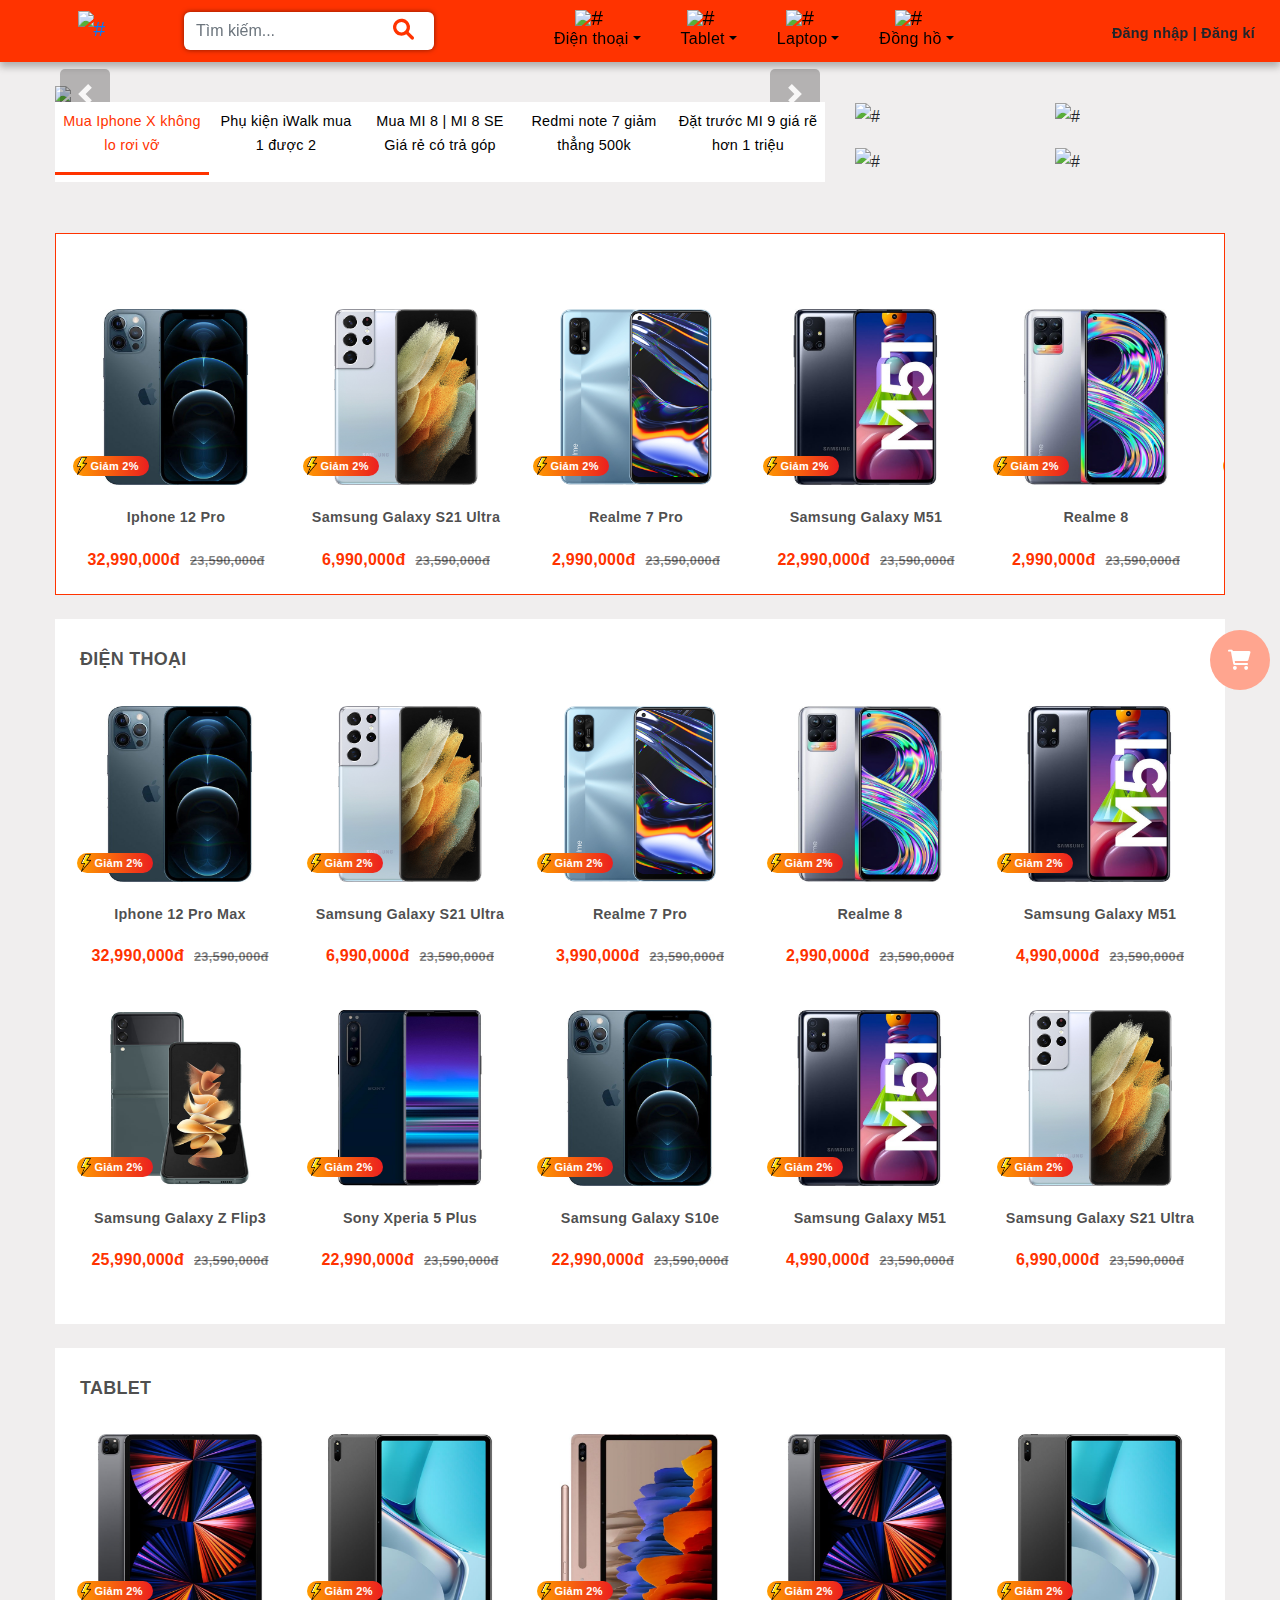
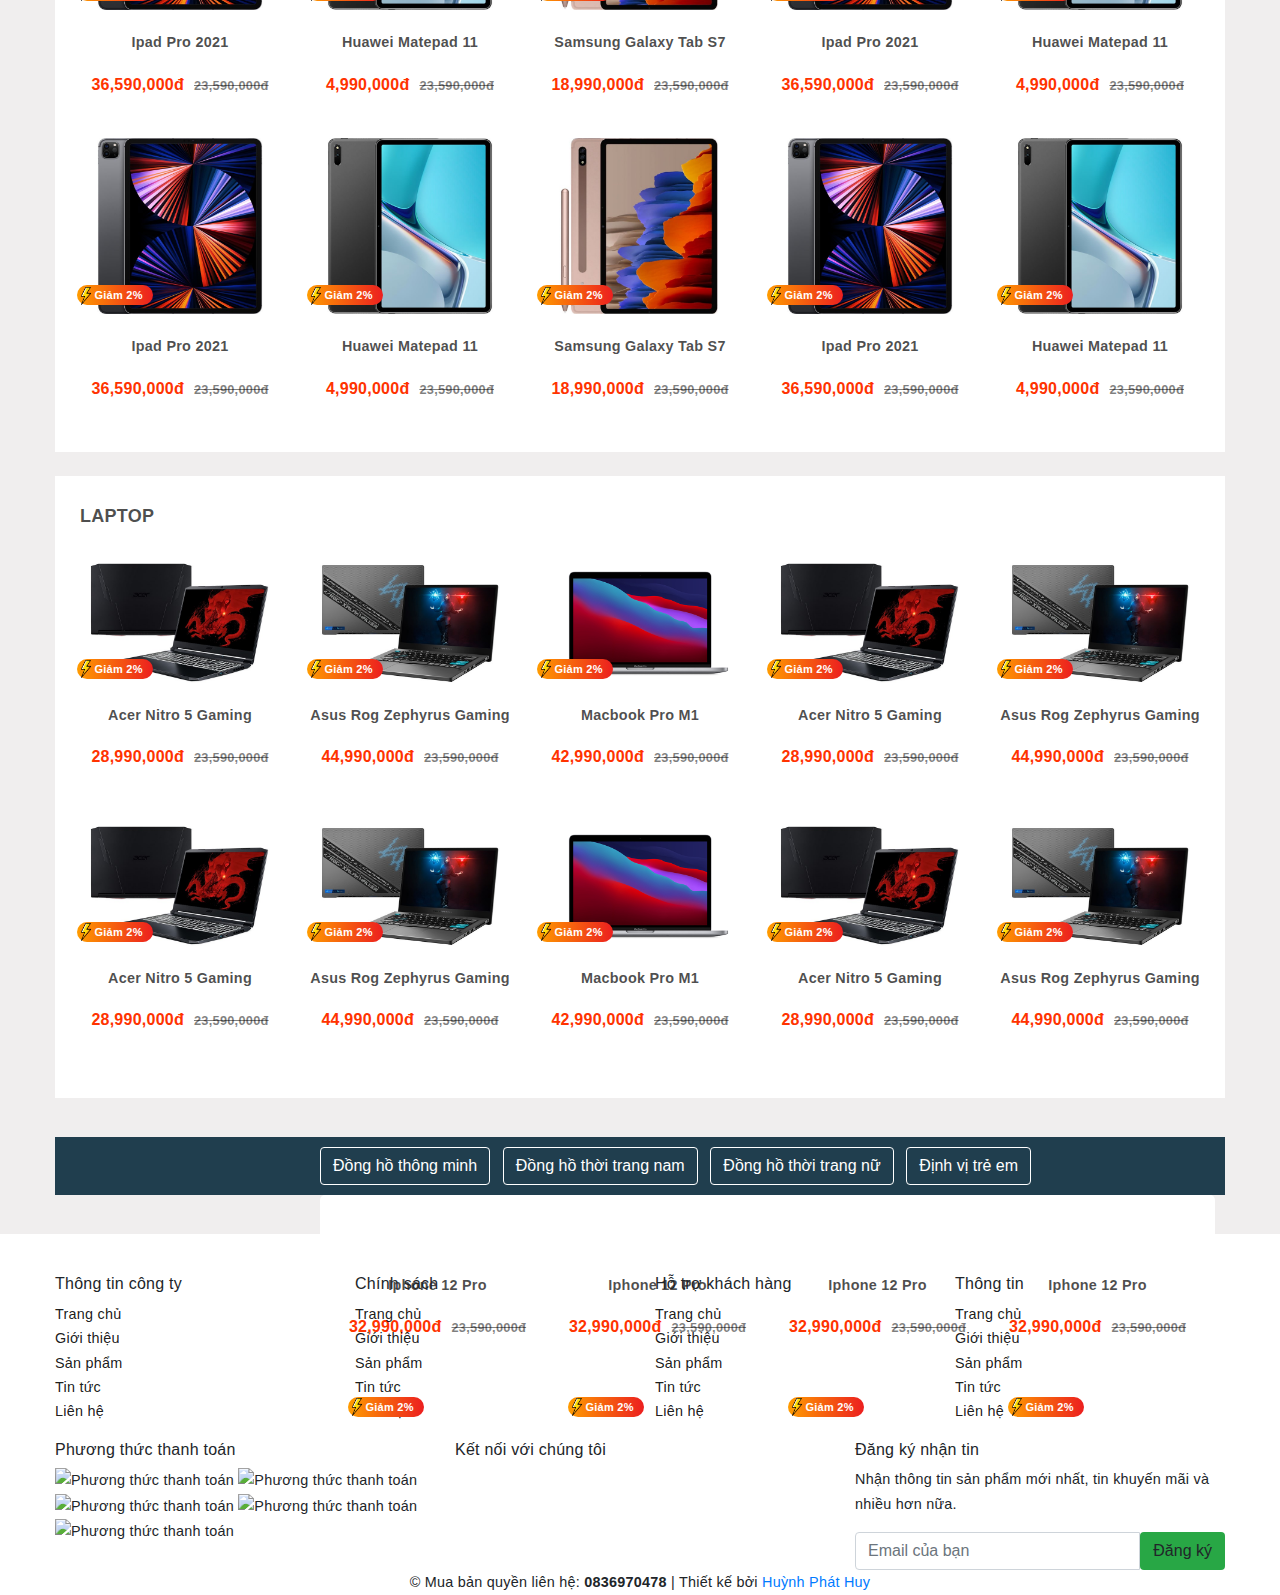
==== commit 60e9d6fa: "update code btl" ====
--- a/index.html
+++ b/index.html
@@ -13,135 +13,23 @@
     <link rel="stylesheet" href="https://cdnjs.cloudflare.com/ajax/libs/font-awesome/6.0.0-beta2/css/all.min.css">
     <link rel="stylesheet" href="css/TheGioiDiDong.css">
 </head>
+
 <body>
-    <!-- <header>
-        <nav class="navbar navbar-expand-lg bg-primary nav-bar row container-fluid header">
-            <div class="container-fluid">
-                <a class="navbar-brand" href="#"><img src="images/logo.png" alt="#" id="logo"></a>
-                <button class="navbar-toggler" type="button" data-toggle="collapse" data-target="#navbarSupportedContent" aria-controls="navbarSupportedContent" aria-expanded="false" aria-label="Toggle navigation">
-                    <span class="navbar-toggler-icon"></span>
-                  </button>
-                <div class="collapse navbar-collapse header-col2" id="navbarSupportedContent">
-                    <ul class="navbar-nav">
-                        <li class="nav-item mobile">
-                            <a href="#">
-                                <img src="images/mobile.svg" alt="#" />
-                                <p class="dropdown-toggle">Điện thoại</p>
-                            </a>
-                            <ul class="nav-sub position-absolute">
-                                <li>
-                                    <a href="#">Iphone</a>
-                                </li>
-                                <li>
-                                    <a href="#">Samsung</a>
-                                </li>
-                                <li>
-                                    <a href="#">Oppo</a>
-                                </li>
-                                <li>
-                                    <a href="#">Xiaomi</a>
-                                </li>
-                                <li>
-                                    <a href="#">Realme</a>
-                                </li>
-                            </ul>
-                        </li>
-                        <li class="nav-item tablet">
-                            <a href="#">
-                                <img src="images/tablet.svg" alt="#" />
-                                <p class="dropdown-toggle">Tablet</p>
-                            </a>
-                            <ul class="nav-sub position-absolute">
-                                <li>
-                                    <a href="#">Apple Ipad</a>
-                                </li>
-                                <li>
-                                    <a href="#">Tablet</a>
-                                </li>
-                            </ul>
-                        </li>
-                        <li class="nav-item Laptop">
-                            <a href="#">
-                                <img src="images/laptop.svg" alt="#" />
-                                <p class="dropdown-toggle">Laptop</p>
-                            </a>
-                            <ul class="nav-sub position-absolute">
-                                <li>
-                                    <a href="#">Apple Macbook & iMac</a>
-                                </li>
-                                <li>
-                                    <a href="#">Laptop Dell</a>
-                                </li>
-                                <li>
-                                    <a href="#">Laptop Asus</a>
-                                </li>
-                                <li>
-                                    <a href="#">Laptop Acer</a>
-                                </li>
-                                <li>
-                                    <a href="#">Laptop Hp</a>
-                                </li>
-                                <li>
-                                    <a href="#">Laptop Hp</a>
-                                </li>
-                                <li>
-                                    <a href="#">Laptop Lenovo</a>
-                                </li>
-                                <li>
-                                    <a href="#">Laptop Gaming</a>
-                                </li>
-                            </ul>
-                        </li>
-                        <li class="nav-item phuKien">
-                            <a href="#">
-                                <img src="images/tainghe.svg" alt="#" />
-                                <p class="dropdown-toggle">Phụ kiện</p>
-                            </a>
-                        </li>
-                        <li class="nav-item watch">
-                            <a href="#">
-                                <img src="images/watch.svg" alt="#" />
-                                <p class="dropdown-toggle">Đồng hồ</p>
-                            </a>
-                            <ul class="nav-sub position-absolute">
-                                <li>
-                                    <a href="#">Đồng hồ thông minh</a>
-                                </li>
-                                <li>
-                                    <a href="#">Đồng hồ thời trang</a>
-                                </li>
-                            </ul>
-                        </li>
-                        <li class="nav-item user">
-                            <a href="#">
-                                <i class="far fa-user-circle"></i>
-                                <p>Đăng nhập</p>
-                            </a>
-                        </li>
-                    </ul>
-                  <form class="d-flex search align-items-center py-1">
-                    <input class="form-control me-2" type="search" placeholder="Search" aria-label="Search" placeholder="Tìm kiếm...">
+    <nav class="navbar navbar-expand-lg my-navbar" id="header">
+        <div class="container-fluid">
+            <a class="navbar-brand" href="index.html"><img src="images/logo.png" alt="#" id="logo"></a>
+            <button class="navbar-toggler" type="button" data-toggle="collapse" data-target="#navbarSupportedContent"
+                aria-controls="navbarSupportedContent" aria-expanded="false" aria-label="Toggle navigation">
+                <i class="fas fa-bars"></i>
+            </button>
+            <div class="collapse navbar-collapse" id="navbarSupportedContent">
+                <form class="d-flex search align-items-center py-1">
+                    <input class="form-control me-2" type="search" aria-label="Search" placeholder="Tìm kiếm...">
                     <i class="fas fa-search"></i>
-                  </form>
-                </div>
-              </div>
-        </nav>
-    </header> -->
-    <header>
-        <nav class="nav-bar row container-fluid header">
-            <div class="col-xl-5 col-lg-5 col-md-12 col-sm-12 col-12 header-col1 d-flex justify-content-end align-items-center">
-                <div class="mx-5">
-                    <a href="#"><img src="images/logo.png" alt="#" id="logo"></a>
-                </div>
-                <div class="search d-flex align-items-center py-1">
-                    <input type="text" placeholder="Tìm kiếm...">
-                    <i class="fas fa-search"></i>
-                </div>
-            </div>
-            <div class="col-7 header-col2">
-                <ul>
-                    <li class="mobile">
-                        <a href="#">
+                </form>
+                <ul class="navbar-nav navbar-ul">
+                    <li class="nav-item mobile">
+                        <a href="#section-3">
                             <img src="images/mobile.svg" alt="#" />
                             <p class="dropdown-toggle">Điện thoại</p>
                         </a>
@@ -163,8 +51,8 @@
                             </li>
                         </ul>
                     </li>
-                    <li class="tablet">
-                        <a href="#">
+                    <li class="nav-item tablet">
+                        <a href="#section-4">
                             <img src="images/tablet.svg" alt="#" />
                             <p class="dropdown-toggle">Tablet</p>
                         </a>
@@ -177,8 +65,8 @@
                             </li>
                         </ul>
                     </li>
-                    <li class="Laptop">
-                        <a href="#">
+                    <li class="nav-item Laptop">
+                        <a href="#section-5">
                             <img src="images/laptop.svg" alt="#" />
                             <p class="dropdown-toggle">Laptop</p>
                         </a>
@@ -209,14 +97,8 @@
                             </li>
                         </ul>
                     </li>
-                    <li class="phuKien">
-                        <a href="#">
-                            <img src="images/tainghe.svg" alt="#" />
-                            <p class="dropdown-toggle">Phụ kiện</p>
-                        </a>
-                    </li>
-                    <li class="watch">
-                        <a href="#">
+                    <li class="nav-item watch">
+                        <a href="#section-6">
                             <img src="images/watch.svg" alt="#" />
                             <p class="dropdown-toggle">Đồng hồ</p>
                         </a>
@@ -229,25 +111,30 @@
                             </li>
                         </ul>
                     </li>
-                    <li class="user">
-                        <a href="#">
-                            <i class="far fa-user-circle"></i>
-                            <p>Đăng nhập</p>
-                        </a>
+                    <li class="nav-item user">
+                        <span>Đăng nhập </span>|<span> Đăng kí</span>
                     </li>
                 </ul>
             </div>
-        </nav>
-    </header>
-    <main>
+        </div>
+    </nav>
+    <nav class="nav_bar_new">
+        <ul>
+            <li><a href="#section-3">điện thoại</a></li>
+            <li><a href="#section-4">Tablet</a></li>
+            <li><a href="#section-5">Laptop</a></li>
+            <li><a href="#section-6">Đồng hồ</a></li>
+        </ul>
+    </nav>
+    <main class="main mt-4">
         <section class="section-1">
-            <div class="container mt-4">
-                <div class="row">
-                    <div class="col-xl-8 col-lg-8 col-md-12 carousel-banner">
+            <div class="container">
+                <div class="row carousel_tgdd">
+                    <div class="col-xl-8 col-lg-8 col-md-12 col-sm-12 col-12 carousel-banner">
                         <div id="mycarousel" class="carousel slide" data-ride="carousel">
 
                             <!--Cho hiện thị chỉ số nếu muốn-->
-                            <ol class="carousel-indicators">
+                            <ol class="carousel-indicators ">
                                 <li data-target="#mycarousel" data-slide-to="0" class="active">
                                     <p>Mua Iphone X không lo rơi vỡ</p>
                                 </li>
@@ -303,20 +190,18 @@
                             <!--Hết tạo điều khiển chuyển Slide-->
                         </div>
                     </div>
-                    <div class="col-xl-4 col-lg-4 col-md-12 col-12 bannerSub">
+                    <div class="col-xl-4 col-lg-4 col-md-12 col-sm-12 col-12 bannerSub">
                         <div class="row">
-                            <div class="col-6 mb-4 bannerSub-item">
+                            <div class="col-xl-6 col-lg-6 col-md-3 col-sm-3 col-3 mt-3 bannerSub-item">
                                 <img src="images/bannerSub1-340x340.jpg" alt="#">
                             </div>
-                            <div class="col-6 mb-4 bannerSub-item">
+                            <div class="col-xl-6 col-lg-6 col-md-3 col-sm-3 col-3 mt-3 bannerSub-item">
                                 <img src="images/bannerSub2.jpg" alt="#">
                             </div>
-                        </div>
-                        <div class="row">
-                            <div class="col-6 bannerSub-item">
+                            <div class="col-xl-6 col-lg-6 col-md-3 col-sm-3 col-3 mt-3 bannerSub-item">
                                 <img src="images/bannerSub3.jpg" alt="#">
                             </div>
-                            <div class="col-6 bannerSub-item">
+                            <div class="col-xl-6 col-lg-6 col-md-3 col-sm-3 col-3 mt-3 bannerSub-item">
                                 <img src="images/bannerSub4.jpg" alt="#">
                             </div>
                         </div>
@@ -332,125 +217,149 @@
                             alt="">
                     </div>
                     <div class="slider-sale-sub row">
-                        <div class="col-1 item-product">
-                            <a href="webpages/thongtinsanpham.html"><img src="images/iphone-12-pro-max-xanh-duong-new-600x600-600x600.jpg" alt=""></a>
-                            <div class="item-product-sale-percent">
-                                <img src="images/flash.png" alt=""><span>Giảm</span><span> 2%</span>
-                            </div>
-                            <div class="item-product-if">
-                                <p>Iphone 12 Pro</p>
-                                <p><span>32,990,000đ</span><span>23,590,000đ</span></p>
-                            </div>
-                        </div>
-                        <div class="col-1 item-product">
-                            <img src="images/samsung-galaxy-s21-ultra-bac-600x600-1-600x600.jpg" alt="">
-                            <div class="item-product-sale-percent">
-                                <img src="images/flash.png" alt=""><span>Giảm</span><span> 2%</span>
-                            </div>
-                            <div class="item-product-if">
-                                <p>Samsung Galaxy S21 Ultra</p>
-                                <p><span>6,990,000đ</span><span>23,590,000đ</span></p>
-                            </div>
-                        </div>
-                        <div class="col-1 item-product">
-                            <img src="images/realme-7-pro-bac-600x600.jpg" alt="">
-                            <div class="item-product-sale-percent">
-                                <img src="images/flash.png" alt=""><span>Giảm</span><span> 2%</span>
-                            </div>
-                            <div class="item-product-if">
-                                <p>Realme 7 Pro</p>
-                                <p><span>2,990,000đ</span><span>23,590,000đ</span></p>
-                            </div>
-                        </div>
-                        <div class="col-1 item-product">
-                            <img src="images/samsung-galaxy-m51-den-new-600x600-600x600.jpg" alt="">
-                            <div class="item-product-sale-percent">
-                                <img src="images/flash.png" alt=""><span>Giảm</span><span> 2%</span>
-                            </div>
-                            <div class="item-product-if">
-                                <p>Samsung Galaxy M51</p>
-                                <p><span>22,990,000đ</span><span>23,590,000đ</span></p>
-                            </div>
-                        </div>
-                        <div class="col-1 item-product">
-                            <img src="images/realme-8-silver-600x600.jpg" alt="">
-                            <div class="item-product-sale-percent">
-                                <img src="images/flash.png" alt=""><span>Giảm</span><span> 2%</span>
-                            </div>
-                            <div class="item-product-if">
-                                <p>Realme 8</p>
-                                <p><span>2,990,000đ</span><span>23,590,000đ</span></p>
-                            </div>
-                        </div>
-                        <div class="col-1 item-product">
-                            <img src="images/samsung-galaxy-s21-ultra-bac-600x600-1-600x600.jpg" alt="">
-                            <div class="item-product-sale-percent">
-                                <img src="images/flash.png" alt=""><span>Giảm</span><span> 2%</span>
-                            </div>
-                            <div class="item-product-if">
-                                <p>Samsung Galaxy S21 Ultra</p>
-                                <p><span>6,990,000đ</span><span>23,590,000đ</span></p>
-                            </div>
-                        </div>
-                        <div class="col-1 item-product">
-                            <img src="images/iphone-12-pro-max-xanh-duong-new-600x600-600x600.jpg" alt="">
-                            <div class="item-product-sale-percent">
-                                <img src="images/flash.png" alt=""><span>Giảm</span><span> 2%</span>
-                            </div>
-                            <div class="item-product-if">
-                                <p>Iphone 12</p>
-                                <p><span>32,990,000đ</span><span>23,590,000đ</span></p>
-                            </div>
-                        </div>
-                        <div class="col-1 item-product">
-                            <img src="images/samsung-galaxy-m51-den-new-600x600-600x600.jpg" alt="">
-                            <div class="item-product-sale-percent">
-                                <img src="images/flash.png" alt=""><span>Giảm</span><span> 2%</span>
-                            </div>
-                            <div class="item-product-if">
-                                <p>Samsung Galaxy M51</p>
-                                <p><span>12,990,000đ</span><span>23,590,000đ</span></p>
-                            </div>
-                        </div>
-                        <div class="col-1 item-product">
-                            <img src="images/samsung-galaxy-s21-ultra-bac-600x600-1-600x600.jpg" alt="">
-                            <div class="item-product-sale-percent">
-                                <img src="images/flash.png" alt=""><span>Giảm</span><span> 2%</span>
-                            </div>
-                            <div class="item-product-if">
-                                <p>Samsung Galaxy S21 Ultra</p>
-                                <p><span>8,990,000đ</span><span>23,590,000đ</span></p>
-                            </div>
-                        </div>
-                        <div class="col-1 item-product">
-                            <img src="images/iphone-12-pro-max-xanh-duong-new-600x600-600x600.jpg" alt="">
-                            <div class="item-product-sale-percent">
-                                <img src="images/flash.png" alt=""><span>Giảm</span><span> 2%</span>
-                            </div>
-                            <div class="item-product-if">
-                                <p>Iphone 12 Pro</p>
-                                <p><span>22,990,000đ</span><span>23,590,000đ</span></p>
-                            </div>
-                        </div>
-                        <div class="col-1 item-product">
-                            <img src="images/realme-8-silver-600x600.jpg" alt="">
-                            <div class="item-product-sale-percent">
-                                <img src="images/flash.png" alt=""><span>Giảm</span><span> 2%</span>
-                            </div>
-                            <div class="item-product-if">
-                                <p>Realme 8</p>
-                                <p><span>4,990,000đ</span><span>23,590,000đ</span></p>
-                            </div>
-                        </div>
-                        <div class="col-1 item-product">
-                            <img src="images/samsung-galaxy-z-flip-3-green-1-600x600.jpg" alt="">
-                            <div class="item-product-sale-percent">
-                                <img src="images/flash.png" alt=""><span>Giảm</span><span> 2%</span>
-                            </div>
-                            <div class="item-product-if">
-                                <p>Samsung Galaxy Z Flip3 </p>
-                                <p><span>22,990,000đ</span><span>23,590,000đ</span></p>
-                            </div>
+                        <div class="col-xl-auto col-lg-auto col-md-4 col-sm-6 col-6 item-product">
+                            <a href="webpages/thongtinsanpham.html">
+                                <img src="images/iphone-12-pro-max-xanh-duong-new-600x600-600x600.jpg" alt="">
+                                <div class="item-product-sale-percent">
+                                    <img src="images/flash.png" alt=""><span>Giảm</span><span> 2%</span>
+                                </div>
+                                <div class="item-product-if">
+                                    <p>Iphone 12 Pro</p>
+                                    <p><span>32,990,000đ</span><span>23,590,000đ</span></p>
+                                </div>
+                            </a>
+                        </div>
+                        <div class="col-xl-auto col-lg-auto col-md-4 col-sm-6 col-6 item-product">
+                            <a href="webpages/thongtinsanpham.html">
+                                <img src="images/samsung-galaxy-s21-ultra-bac-600x600-1-600x600.jpg" alt="">
+                                <div class="item-product-sale-percent">
+                                    <img src="images/flash.png" alt=""><span>Giảm</span><span> 2%</span>
+                                </div>
+                                <div class="item-product-if">
+                                    <p>Samsung Galaxy S21 Ultra</p>
+                                    <p><span>6,990,000đ</span><span>23,590,000đ</span></p>
+                                </div>
+                            </a>
+                        </div>
+                        <div class="col-xl-auto col-lg-auto col-md-4 col-sm-6 col-6 item-product">
+                            <a href="webpages/thongtinsanpham.html">
+                                <img src="images/realme-7-pro-bac-600x600.jpg" alt="">
+                                <div class="item-product-sale-percent">
+                                    <img src="images/flash.png" alt=""><span>Giảm</span><span> 2%</span>
+                                </div>
+                                <div class="item-product-if">
+                                    <p>Realme 7 Pro</p>
+                                    <p><span>2,990,000đ</span><span>23,590,000đ</span></p>
+                                </div>
+                            </a>
+                        </div>
+                        <div class="col-xl-auto col-lg-auto col-md-4 col-sm-6 col-6 item-product">
+                            <a href="webpages/thongtinsanpham.html">
+                                <img src="images/samsung-galaxy-m51-den-new-600x600-600x600.jpg" alt="">
+                                <div class="item-product-sale-percent">
+                                    <img src="images/flash.png" alt=""><span>Giảm</span><span> 2%</span>
+                                </div>
+                                <div class="item-product-if">
+                                    <p>Samsung Galaxy M51</p>
+                                    <p><span>22,990,000đ</span><span>23,590,000đ</span></p>
+                                </div>
+                            </a>
+                        </div>
+                        <div class="col-xl-auto col-lg-auto col-md-4 col-sm-6 col-6 item-product">
+                            <a href="webpages/thongtinsanpham.html">
+                                <img src="images/realme-8-silver-600x600.jpg" alt="">
+                                <div class="item-product-sale-percent">
+                                    <img src="images/flash.png" alt=""><span>Giảm</span><span> 2%</span>
+                                </div>
+                                <div class="item-product-if">
+                                    <p>Realme 8</p>
+                                    <p><span>2,990,000đ</span><span>23,590,000đ</span></p>
+                                </div>
+                            </a>
+                        </div>
+                        <div class="col-xl-auto col-lg-auto col-md-4 col-sm-6 col-6 item-product">
+                            <a href="webpages/thongtinsanpham.html">
+                                <img src="images/samsung-galaxy-s21-ultra-bac-600x600-1-600x600.jpg" alt="">
+                                <div class="item-product-sale-percent">
+                                    <img src="images/flash.png" alt=""><span>Giảm</span><span> 2%</span>
+                                </div>
+                                <div class="item-product-if">
+                                    <p>Samsung Galaxy S21 Ultra</p>
+                                    <p><span>6,990,000đ</span><span>23,590,000đ</span></p>
+                                </div>
+                            </a>
+                        </div>
+                        <div class="col-xl-auto col-lg-auto col-md-4 col-sm-6 col-6 item-product">
+                            <a href="webpages/thongtinsanpham.html">
+                                <img src="images/iphone-12-pro-max-xanh-duong-new-600x600-600x600.jpg" alt="">
+                                <div class="item-product-sale-percent">
+                                    <img src="images/flash.png" alt=""><span>Giảm</span><span> 2%</span>
+                                </div>
+                                <div class="item-product-if">
+                                    <p>Iphone 12</p>
+                                    <p><span>32,990,000đ</span><span>23,590,000đ</span></p>
+                                </div>
+                            </a>
+                        </div>
+                        <div class="col-xl-auto col-lg-auto col-md-4 col-sm-6 col-6 item-product">
+                            <a href="webpages/thongtinsanpham.html">
+                                <img src="images/samsung-galaxy-m51-den-new-600x600-600x600.jpg" alt="">
+                                <div class="item-product-sale-percent">
+                                    <img src="images/flash.png" alt=""><span>Giảm</span><span> 2%</span>
+                                </div>
+                                <div class="item-product-if">
+                                    <p>Samsung Galaxy M51</p>
+                                    <p><span>12,990,000đ</span><span>23,590,000đ</span></p>
+                                </div>
+                            </a>
+                        </div>
+                        <div class="col-xl-auto col-lg-auto col-md-4 col-sm-6 col-6 item-product">
+                            <a href="webpages/thongtinsanpham.html">
+                                <img src="images/samsung-galaxy-s21-ultra-bac-600x600-1-600x600.jpg" alt="">
+                                <div class="item-product-sale-percent">
+                                    <img src="images/flash.png" alt=""><span>Giảm</span><span> 2%</span>
+                                </div>
+                                <div class="item-product-if">
+                                    <p>Samsung Galaxy S21 Ultra</p>
+                                    <p><span>8,990,000đ</span><span>23,590,000đ</span></p>
+                                </div>
+                            </a>
+                        </div>
+                        <div class="col-xl-auto col-lg-auto col-md-4 col-sm-6 col-6 item-product">
+                            <a href="webpages/thongtinsanpham.html">
+                                <img src="images/iphone-12-pro-max-xanh-duong-new-600x600-600x600.jpg" alt="">
+                                <div class="item-product-sale-percent">
+                                    <img src="images/flash.png" alt=""><span>Giảm</span><span> 2%</span>
+                                </div>
+                                <div class="item-product-if">
+                                    <p>Iphone 12 Pro</p>
+                                    <p><span>22,990,000đ</span><span>23,590,000đ</span></p>
+                                </div>
+                            </a>
+                        </div>
+                        <div class="col-xl-auto col-lg-auto col-md-4 col-sm-6 col-6 item-product">
+                            <a href="webpages/thongtinsanpham.html">
+                                <img src="images/realme-8-silver-600x600.jpg" alt="">
+                                <div class="item-product-sale-percent">
+                                    <img src="images/flash.png" alt=""><span>Giảm</span><span> 2%</span>
+                                </div>
+                                <div class="item-product-if">
+                                    <p>Realme 8</p>
+                                    <p><span>4,990,000đ</span><span>23,590,000đ</span></p>
+                                </div>
+                            </a>
+                        </div>
+                        <div class="col-xl-auto col-lg-auto col-md-4 col-sm-6 col-6 item-product">
+                            <a href="webpages/thongtinsanpham.html">
+                                <img src="images/samsung-galaxy-z-flip-3-green-1-600x600.jpg" alt="">
+                                <div class="item-product-sale-percent">
+                                    <img src="images/flash.png" alt=""><span>Giảm</span><span> 2%</span>
+                                </div>
+                                <div class="item-product-if">
+                                    <p>Samsung Galaxy Z Flip3 </p>
+                                    <p><span>22,990,000đ</span><span>23,590,000đ</span></p>
+                                </div>
+                            </a>
                         </div>
                         <span class="next"><i class="fas fa-angle-right"></i></span>
                         <span class="prev"><i class="fas fa-angle-left"></i></span>
@@ -458,7 +367,7 @@
                 </div>
             </div>
         </section>
-        <section class="section-3">
+        <section class="section-3 mt-4" id="section-3">
             <div class="container">
                 <div class="section-3__content">
                     <div class="row">
@@ -467,966 +376,615 @@
                         </div>
                     </div>
                     <div class="row">
-                        <div class="col-auto item-product">
-                            <img src="images/iphone-12-pro-max-xanh-duong-new-600x600-600x600.jpg" alt="">
-                            <div class="item-product-sale-percent">
-                                <img src="images/flash.png" alt=""><span>Giảm</span><span> 2%</span>
-                            </div>
-                            <div class="item-product-if">
-                                <p>Iphone 12 Pro Max</p>
-                                <p><span>32,990,000đ</span><span>23,590,000đ</span></p>
-                            </div>
-                            <div class="item-product__overplay">
-                                <ul>
-                                    <li><span>Công nghệ màn hình: </span>Curved Dynamic Amoled
-                                    </li>
-                                    <li>
-                                        <span>Màu màng hình: </span>16 triệu
-                                    </li>
-                                    <li>
-                                        <span>Chuẩn màn hình: </span>Quad HD+
-                                    </li>
-                                    <li>
-                                        <span>Độ phân giải màn hình: </span>1440 x 3040 pixels
-                                    </li>
-                                    <li>
-                                        <span>Màn hình: </span>6.4 inches
-                                    </li>
-                                    <li>
-                                        <span>Mặt kính màn hình: </span>Đang cập nhật
-                                    </li>
-                                </ul>
-                            </div>
-                        </div>
-                        <div class="col-auto item-product">
-                            <img src="images/samsung-galaxy-s21-ultra-bac-600x600-1-600x600.jpg" alt="">
-                            <div class="item-product-sale-percent">
-                                <img src="images/flash.png" alt=""><span>Giảm</span><span> 2%</span>
-                            </div>
-                            <div class="item-product-if">
-                                <p>Samsung Galaxy S21 Ultra</p>
-                                <p><span>6,990,000đ</span><span>23,590,000đ</span></p>
-                            </div>
-                            <div class="item-product__overplay">
-                                <ul>
-                                    <li><span>Công nghệ màn hình: </span>Curved Dynamic Amoled
-                                    </li>
-                                    <li>
-                                        <span>Màu màng hình: </span>16 triệu
-                                    </li>
-                                    <li>
-                                        <span>Chuẩn màn hình: </span>Quad HD+
-                                    </li>
-                                    <li>
-                                        <span>Độ phân giải màn hình: </span>1440 x 3040 pixels
-                                    </li>
-                                    <li>
-                                        <span>Màn hình: </span>6.4 inches
-                                    </li>
-                                    <li>
-                                        <span>Mặt kính màn hình: </span>Đang cập nhật
-                                    </li>
-                                </ul>
-                            </div>
-                        </div>
-                        <div class="col-auto item-product">
-                            <img src="images/realme-7-pro-bac-600x600.jpg" alt="">
-                            <div class="item-product-sale-percent">
-                                <img src="images/flash.png" alt=""><span>Giảm</span><span> 2%</span>
-                            </div>
-                            <div class="item-product-if">
-                                <p>Realme 7 Pro</p>
-                                <p><span>3,990,000đ</span><span>23,590,000đ</span></p>
-                            </div>
-                            <div class="item-product__overplay">
-                                <ul>
-                                    <li><span>Công nghệ màn hình: </span>Curved Dynamic Amoled
-                                    </li>
-                                    <li>
-                                        <span>Màu màng hình: </span>16 triệu
-                                    </li>
-                                    <li>
-                                        <span>Chuẩn màn hình: </span>Quad HD+
-                                    </li>
-                                    <li>
-                                        <span>Độ phân giải màn hình: </span>1440 x 3040 pixels
-                                    </li>
-                                    <li>
-                                        <span>Màn hình: </span>6.4 inches
-                                    </li>
-                                    <li>
-                                        <span>Mặt kính màn hình: </span>Đang cập nhật
-                                    </li>
-                                </ul>
-                            </div>
-                        </div>
-                        <div class="col-auto item-product">
-                            <img src="images/realme-8-silver-600x600.jpg" alt="">
-                            <div class="item-product-sale-percent">
-                                <img src="images/flash.png" alt=""><span>Giảm</span><span> 2%</span>
-                            </div>
-                            <div class="item-product-if">
-                                <p>Realme 8</p>
-                                <p><span>2,990,000đ</span><span>23,590,000đ</span></p>
-                            </div>
-                            <div class="item-product__overplay">
-                                <ul>
-                                    <li><span>Công nghệ màn hình: </span>Curved Dynamic Amoled
-                                    </li>
-                                    <li>
-                                        <span>Màu màng hình: </span>16 triệu
-                                    </li>
-                                    <li>
-                                        <span>Chuẩn màn hình: </span>Quad HD+
-                                    </li>
-                                    <li>
-                                        <span>Độ phân giải màn hình: </span>1440 x 3040 pixels
-                                    </li>
-                                    <li>
-                                        <span>Màn hình: </span>6.4 inches
-                                    </li>
-                                    <li>
-                                        <span>Mặt kính màn hình: </span>Đang cập nhật
-                                    </li>
-                                </ul>
-                            </div>
-                        </div>
-                        <div class="col-auto item-product">
-                            <img src="images/samsung-galaxy-m51-den-new-600x600-600x600.jpg" alt="">
-                            <div class="item-product-sale-percent">
-                                <img src="images/flash.png" alt=""><span>Giảm</span><span> 2%</span>
-                            </div>
-                            <div class="item-product-if">
-                                <p>Samsung Galaxy M51</p>
-                                <p><span>4,990,000đ</span><span>23,590,000đ</span></p>
-                            </div>
-                            <div class="item-product__overplay">
-                                <ul>
-                                    <li><span>Công nghệ màn hình: </span>Curved Dynamic Amoled
-                                    </li>
-                                    <li>
-                                        <span>Màu màng hình: </span>16 triệu
-                                    </li>
-                                    <li>
-                                        <span>Chuẩn màn hình: </span>Quad HD+
-                                    </li>
-                                    <li>
-                                        <span>Độ phân giải màn hình: </span>1440 x 3040 pixels
-                                    </li>
-                                    <li>
-                                        <span>Màn hình: </span>6.4 inches
-                                    </li>
-                                    <li>
-                                        <span>Mặt kính màn hình: </span>Đang cập nhật
-                                    </li>
-                                </ul>
-                            </div>
-                        </div>
-                    </div>
-                    <div class="row mt-4">
-                        <div class="col-auto item-product">
-                            <img src="images/samsung-galaxy-z-flip-3-green-1-600x600.jpg" alt="">
-                            <div class="item-product-sale-percent">
-                                <img src="images/flash.png" alt=""><span>Giảm</span><span> 2%</span>
-                            </div>
-                            <div class="item-product-if">
-                                <p>Samsung Galaxy Z Flip3</p>
-                                <p><span>25,990,000đ</span><span>23,590,000đ</span></p>
-                            </div>
-                            <div class="item-product__overplay">
-                                <ul>
-                                    <li><span>Công nghệ màn hình: </span>Curved Dynamic Amoled
-                                    </li>
-                                    <li>
-                                        <span>Màu màng hình: </span>16 triệu
-                                    </li>
-                                    <li>
-                                        <span>Chuẩn màn hình: </span>Quad HD+
-                                    </li>
-                                    <li>
-                                        <span>Độ phân giải màn hình: </span>1440 x 3040 pixels
-                                    </li>
-                                    <li>
-                                        <span>Màn hình: </span>6.4 inches
-                                    </li>
-                                    <li>
-                                        <span>Mặt kính màn hình: </span>Đang cập nhật
-                                    </li>
-                                </ul>
-                            </div>
-                        </div>
-                        <div class="col-auto item-product">
-                            <img src="images/sony-xperia-5-plus-600x600-1-600x600.jpg" alt="">
-                            <div class="item-product-sale-percent">
-                                <img src="images/flash.png" alt=""><span>Giảm</span><span> 2%</span>
-                            </div>
-                            <div class="item-product-if">
-                                <p>Sony Xperia 5 Plus</p>
-                                <p><span>22,990,000đ</span><span>23,590,000đ</span></p>
-                            </div>
-                            <div class="item-product__overplay">
-                                <ul>
-                                    <li><span>Công nghệ màn hình: </span>Curved Dynamic Amoled
-                                    </li>
-                                    <li>
-                                        <span>Màu màng hình: </span>16 triệu
-                                    </li>
-                                    <li>
-                                        <span>Chuẩn màn hình: </span>Quad HD+
-                                    </li>
-                                    <li>
-                                        <span>Độ phân giải màn hình: </span>1440 x 3040 pixels
-                                    </li>
-                                    <li>
-                                        <span>Màn hình: </span>6.4 inches
-                                    </li>
-                                    <li>
-                                        <span>Mặt kính màn hình: </span>Đang cập nhật
-                                    </li>
-                                </ul>
-                            </div>
-                        </div>
-                        <div class="col-auto item-product">
-                            <img src="images/iphone-12-pro-max-xanh-duong-new-600x600-600x600.jpg" alt="">
-                            <div class="item-product-sale-percent">
-                                <img src="images/flash.png" alt=""><span>Giảm</span><span> 2%</span>
-                            </div>
-                            <div class="item-product-if">
-                                <p>Samsung Galaxy S10e</p>
-                                <p><span>22,990,000đ</span><span>23,590,000đ</span></p>
-                            </div>
-                            <div class="item-product__overplay">
-                                <ul>
-                                    <li><span>Công nghệ màn hình: </span>Curved Dynamic Amoled
-                                    </li>
-                                    <li>
-                                        <span>Màu màng hình: </span>16 triệu
-                                    </li>
-                                    <li>
-                                        <span>Chuẩn màn hình: </span>Quad HD+
-                                    </li>
-                                    <li>
-                                        <span>Độ phân giải màn hình: </span>1440 x 3040 pixels
-                                    </li>
-                                    <li>
-                                        <span>Màn hình: </span>6.4 inches
-                                    </li>
-                                    <li>
-                                        <span>Mặt kính màn hình: </span>Đang cập nhật
-                                    </li>
-                                </ul>
-                            </div>
-                        </div>
-                        <div class="col-auto item-product">
-                            <img src="images/samsung-galaxy-m51-den-new-600x600-600x600.jpg" alt="">
-                            <div class="item-product-sale-percent">
-                                <img src="images/flash.png" alt=""><span>Giảm</span><span> 2%</span>
-                            </div>
-                            <div class="item-product-if">
-                                <p>Samsung Galaxy M51</p>
-                                <p><span>4,990,000đ</span><span>23,590,000đ</span></p>
-                            </div>
-                            <div class="item-product__overplay">
-                                <ul>
-                                    <li><span>Công nghệ màn hình: </span>Curved Dynamic Amoled
-                                    </li>
-                                    <li>
-                                        <span>Màu màng hình: </span>16 triệu
-                                    </li>
-                                    <li>
-                                        <span>Chuẩn màn hình: </span>Quad HD+
-                                    </li>
-                                    <li>
-                                        <span>Độ phân giải màn hình: </span>1440 x 3040 pixels
-                                    </li>
-                                    <li>
-                                        <span>Màn hình: </span>6.4 inches
-                                    </li>
-                                    <li>
-                                        <span>Mặt kính màn hình: </span>Đang cập nhật
-                                    </li>
-                                </ul>
-                            </div>
-                        </div>
-                        <div class="col-auto item-product">
-                            <img src="images/samsung-galaxy-s21-ultra-bac-600x600-1-600x600.jpg" alt="">
-                            <div class="item-product-sale-percent">
-                                <img src="images/flash.png" alt=""><span>Giảm</span><span> 2%</span>
-                            </div>
-                            <div class="item-product-if">
-                                <p>Samsung Galaxy S21 Ultra</p>
-                                <p><span>6,990,000đ</span><span>23,590,000đ</span></p>
-                            </div>
-                            <div class="item-product__overplay">
-                                <ul>
-                                    <li><span>Công nghệ màn hình: </span>Curved Dynamic Amoled
-                                    </li>
-                                    <li>
-                                        <span>Màu màng hình: </span>16 triệu
-                                    </li>
-                                    <li>
-                                        <span>Chuẩn màn hình: </span>Quad HD+
-                                    </li>
-                                    <li>
-                                        <span>Độ phân giải màn hình: </span>1440 x 3040 pixels
-                                    </li>
-                                    <li>
-                                        <span>Màn hình: </span>6.4 inches
-                                    </li>
-                                    <li>
-                                        <span>Mặt kính màn hình: </span>Đang cập nhật
-                                    </li>
-                                </ul>
-                            </div>
+                        <div class="col-xl-auto col-lg-auto col-md-4 col-sm-6 col-6 mb-4 item-product">
+                            <a href="webpages/thongtinsanpham.html">
+                                <img src="images/iphone-12-pro-max-xanh-duong-new-600x600-600x600.jpg" alt="">
+                                <div class="item-product-sale-percent">
+                                    <img src="images/flash.png" alt=""><span>Giảm</span><span> 2%</span>
+                                </div>
+                                <div class="item-product-if">
+                                    <p>Iphone 12 Pro Max</p>
+                                    <p><span>32,990,000đ</span><span>23,590,000đ</span></p>
+                                </div>
+                            </a>
+                        </div>
+                        <div class="col-xl-auto col-lg-auto col-md-4 col-sm-6 col-6 mb-4 item-product">
+                            <a href="webpages/thongtinsanpham.html">
+                                <img src="images/samsung-galaxy-s21-ultra-bac-600x600-1-600x600.jpg" alt="">
+                                <div class="item-product-sale-percent">
+                                    <img src="images/flash.png" alt=""><span>Giảm</span><span> 2%</span>
+                                </div>
+                                <div class="item-product-if">
+                                    <p>Samsung Galaxy S21 Ultra</p>
+                                    <p><span>6,990,000đ</span><span>23,590,000đ</span></p>
+                                </div>
+                            </a>
+                        </div>
+                        <div class="col-xl-auto col-lg-auto col-md-4 col-sm-6 col-6 mb-4 item-product">
+                            <a href="webpages/thongtinsanpham.html">
+                                <img src="images/realme-7-pro-bac-600x600.jpg" alt="">
+                                <div class="item-product-sale-percent">
+                                    <img src="images/flash.png" alt=""><span>Giảm</span><span> 2%</span>
+                                </div>
+                                <div class="item-product-if">
+                                    <p>Realme 7 Pro</p>
+                                    <p><span>3,990,000đ</span><span>23,590,000đ</span></p>
+                                </div>
+                            </a>
+                        </div>
+                        <div class="col-xl-auto col-lg-auto col-md-4 col-sm-6 col-6 mb-4 item-product">
+                            <a href="webpages/thongtinsanpham.html">
+                                <img src="images/realme-8-silver-600x600.jpg" alt="">
+                                <div class="item-product-sale-percent">
+                                    <img src="images/flash.png" alt=""><span>Giảm</span><span> 2%</span>
+                                </div>
+                                <div class="item-product-if">
+                                    <p>Realme 8</p>
+                                    <p><span>2,990,000đ</span><span>23,590,000đ</span></p>
+                                </div>
+                            </a>
+                        </div>
+                        <div class="col-xl-auto col-lg-auto col-md-4 col-sm-6 col-6 mb-4 item-product">
+                            <a href="webpages/thongtinsanpham.html">
+                                <img src="images/samsung-galaxy-m51-den-new-600x600-600x600.jpg" alt="">
+                                <div class="item-product-sale-percent">
+                                    <img src="images/flash.png" alt=""><span>Giảm</span><span> 2%</span>
+                                </div>
+                                <div class="item-product-if">
+                                    <p>Samsung Galaxy M51</p>
+                                    <p><span>4,990,000đ</span><span>23,590,000đ</span></p>
+                                </div>
+                            </a>
+                        </div>                    
+                        <div class="col-xl-auto col-lg-auto col-md-4 col-sm-6 col-6 mb-4 item-product">
+                            <a href="webpages/thongtinsanpham.html">
+                                <img src="images/samsung-galaxy-z-flip-3-green-1-600x600.jpg" alt="">
+                                <div class="item-product-sale-percent">
+                                    <img src="images/flash.png" alt=""><span>Giảm</span><span> 2%</span>
+                                </div>
+                                <div class="item-product-if">
+                                    <p>Samsung Galaxy Z Flip3</p>
+                                    <p><span>25,990,000đ</span><span>23,590,000đ</span></p>
+                                </div>
+                            </a>
+                        </div>
+                        <div class="col-xl-auto col-lg-auto col-md-4 col-sm-6 col-6 mb-4 item-product">
+                            <a href="webpages/thongtinsanpham.html">
+                                <img src="images/sony-xperia-5-plus-600x600-1-600x600.jpg" alt="">
+                                <div class="item-product-sale-percent">
+                                    <img src="images/flash.png" alt=""><span>Giảm</span><span> 2%</span>
+                                </div>
+                                <div class="item-product-if">
+                                    <p>Sony Xperia 5 Plus</p>
+                                    <p><span>22,990,000đ</span><span>23,590,000đ</span></p>
+                                </div>
+                            </a>
+                        </div>
+                        <div class="col-xl-auto col-lg-auto col-md-4 col-sm-6 col-6 mb-4 item-product">
+                            <a href="webpages/thongtinsanpham.html">
+                                <img src="images/iphone-12-pro-max-xanh-duong-new-600x600-600x600.jpg" alt="">
+                                <div class="item-product-sale-percent">
+                                    <img src="images/flash.png" alt=""><span>Giảm</span><span> 2%</span>
+                                </div>
+                                <div class="item-product-if">
+                                    <p>Samsung Galaxy S10e</p>
+                                    <p><span>22,990,000đ</span><span>23,590,000đ</span></p>
+                                </div>
+                            </a>
+                        </div>
+                        <div class="col-xl-auto col-lg-auto col-md-4 col-sm-6 col-6 mb-4 item-product">
+                            <a href="webpages/thongtinsanpham.html">
+                                <img src="images/samsung-galaxy-m51-den-new-600x600-600x600.jpg" alt="">
+                                <div class="item-product-sale-percent">
+                                    <img src="images/flash.png" alt=""><span>Giảm</span><span> 2%</span>
+                                </div>
+                                <div class="item-product-if">
+                                    <p>Samsung Galaxy M51</p>
+                                    <p><span>4,990,000đ</span><span>23,590,000đ</span></p>
+                                </div>
+                            </a>
+                        </div>
+                        <div class="col-xl-auto col-lg-auto col-md-4 col-sm-6 col-6 mb-4 item-product">
+                            <a href="webpages/thongtinsanpham.html">
+                                <img src="images/samsung-galaxy-s21-ultra-bac-600x600-1-600x600.jpg" alt="">
+                                <div class="item-product-sale-percent">
+                                    <img src="images/flash.png" alt=""><span>Giảm</span><span> 2%</span>
+                                </div>
+                                <div class="item-product-if">
+                                    <p>Samsung Galaxy S21 Ultra</p>
+                                    <p><span>6,990,000đ</span><span>23,590,000đ</span></p>
+                                </div>
+                            </a>
                         </div>
                     </div>
                 </div>
             </div>
         </section>
-        <section class="section-4">
+        <section class="section-4 mt-4" id="section-4">
             <div class="container">
-                <div class="section-3__content">
+                <div class="section-4__content">
                     <div class="row">
                         <div class="col-12">
                             <p class="title-name">Tablet</p>
                         </div>
                     </div>
                     <div class="row">
-                        <div class="col-auto item-product">
-                            <img src="images/ipad-pro-2021-129-inch-gray-600x600.jpg" alt="">
-                            <div class="item-product-sale-percent">
-                                <img src="images/flash.png" alt=""><span>Giảm</span><span> 2%</span>
-                            </div>
-                            <div class="item-product-if">
-                                <p>Ipad Pro 2021</p>
-                                <p><span>36,590,000đ</span><span>23,590,000đ</span></p>
-                            </div>
-                            <div class="item-product__overplay">
-                                <ul>
-                                    <li><span>Công nghệ màn hình: </span>Curved Dynamic Amoled
-                                    </li>
-                                    <li>
-                                        <span>Màu màng hình: </span>16 triệu
-                                    </li>
-                                    <li>
-                                        <span>Chuẩn màn hình: </span>Quad HD+
-                                    </li>
-                                    <li>
-                                        <span>Độ phân giải màn hình: </span>1440 x 3040 pixels
-                                    </li>
-                                    <li>
-                                        <span>Màn hình: </span>6.4 inches
-                                    </li>
-                                    <li>
-                                        <span>Mặt kính màn hình: </span>Đang cập nhật
-                                    </li>
-                                </ul>
-                            </div>
-                        </div>
-                        <div class="col-auto item-product">
-                            <img src="images/huawei-matepad-11-grey-600x600.jpg" alt="">
-                            <div class="item-product-sale-percent">
-                                <img src="images/flash.png" alt=""><span>Giảm</span><span> 2%</span>
-                            </div>
-                            <div class="item-product-if">
-                                <p>Huawei Matepad 11</p>
-                                <p><span>4,990,000đ</span><span>23,590,000đ</span></p>
-                            </div>
-                            <div class="item-product__overplay">
-                                <ul>
-                                    <li><span>Công nghệ màn hình: </span>Curved Dynamic Amoled
-                                    </li>
-                                    <li>
-                                        <span>Màu màng hình: </span>16 triệu
-                                    </li>
-                                    <li>
-                                        <span>Chuẩn màn hình: </span>Quad HD+
-                                    </li>
-                                    <li>
-                                        <span>Độ phân giải màn hình: </span>1440 x 3040 pixels
-                                    </li>
-                                    <li>
-                                        <span>Màn hình: </span>6.4 inches
-                                    </li>
-                                    <li>
-                                        <span>Mặt kính màn hình: </span>Đang cập nhật
-                                    </li>
-                                </ul>
-                            </div>
-                        </div>
-                        <div class="col-auto item-product">
-                            <img src="images/samsung-galaxy-tab-s7-gold-new-600x600.jpg" alt="">
-                            <div class="item-product-sale-percent">
-                                <img src="images/flash.png" alt=""><span>Giảm</span><span> 2%</span>
-                            </div>
-                            <div class="item-product-if">
-                                <p>Samsung Galaxy Tab S7</p>
-                                <p><span>18,990,000đ</span><span>23,590,000đ</span></p>
-                            </div>
-                            <div class="item-product__overplay">
-                                <ul>
-                                    <li><span>Công nghệ màn hình: </span>Curved Dynamic Amoled
-                                    </li>
-                                    <li>
-                                        <span>Màu màng hình: </span>16 triệu
-                                    </li>
-                                    <li>
-                                        <span>Chuẩn màn hình: </span>Quad HD+
-                                    </li>
-                                    <li>
-                                        <span>Độ phân giải màn hình: </span>1440 x 3040 pixels
-                                    </li>
-                                    <li>
-                                        <span>Màn hình: </span>6.4 inches
-                                    </li>
-                                    <li>
-                                        <span>Mặt kính màn hình: </span>Đang cập nhật
-                                    </li>
-                                </ul>
-                            </div>
-                        </div>
-                        <div class="col-auto item-product">
-                            <img src="images/ipad-pro-2021-129-inch-gray-600x600.jpg" alt="">
-                            <div class="item-product-sale-percent">
-                                <img src="images/flash.png" alt=""><span>Giảm</span><span> 2%</span>
-                            </div>
-                            <div class="item-product-if">
-                                <p>Ipad Pro 2021</p>
-                                <p><span>36,590,000đ</span><span>23,590,000đ</span></p>
-                            </div>
-                            <div class="item-product__overplay">
-                                <ul>
-                                    <li><span>Công nghệ màn hình: </span>Curved Dynamic Amoled
-                                    </li>
-                                    <li>
-                                        <span>Màu màng hình: </span>16 triệu
-                                    </li>
-                                    <li>
-                                        <span>Chuẩn màn hình: </span>Quad HD+
-                                    </li>
-                                    <li>
-                                        <span>Độ phân giải màn hình: </span>1440 x 3040 pixels
-                                    </li>
-                                    <li>
-                                        <span>Màn hình: </span>6.4 inches
-                                    </li>
-                                    <li>
-                                        <span>Mặt kính màn hình: </span>Đang cập nhật
-                                    </li>
-                                </ul>
-                            </div>
-                        </div>
-                        <div class="col-auto item-product">
-                            <img src="images/huawei-matepad-11-grey-600x600.jpg" alt="">
-                            <div class="item-product-sale-percent">
-                                <img src="images/flash.png" alt=""><span>Giảm</span><span> 2%</span>
-                            </div>
-                            <div class="item-product-if">
-                                <p>Huawei Matepad 11</p>
-                                <p><span>4,990,000đ</span><span>23,590,000đ</span></p>
-                            </div>
-                            <div class="item-product__overplay">
-                                <ul>
-                                    <li><span>Công nghệ màn hình: </span>Curved Dynamic Amoled
-                                    </li>
-                                    <li>
-                                        <span>Màu màng hình: </span>16 triệu
-                                    </li>
-                                    <li>
-                                        <span>Chuẩn màn hình: </span>Quad HD+
-                                    </li>
-                                    <li>
-                                        <span>Độ phân giải màn hình: </span>1440 x 3040 pixels
-                                    </li>
-                                    <li>
-                                        <span>Màn hình: </span>6.4 inches
-                                    </li>
-                                    <li>
-                                        <span>Mặt kính màn hình: </span>Đang cập nhật
-                                    </li>
-                                </ul>
-                            </div>
-                        </div>
-                    </div>
-                    <div class="row mt-4">
-                        <div class="col-auto item-product">
-                            <img src="images/ipad-pro-2021-129-inch-gray-600x600.jpg" alt="">
-                            <div class="item-product-sale-percent">
-                                <img src="images/flash.png" alt=""><span>Giảm</span><span> 2%</span>
-                            </div>
-                            <div class="item-product-if">
-                                <p>Ipad Pro 2021</p>
-                                <p><span>36,590,000đ</span><span>23,590,000đ</span></p>
-                            </div>
-                            <div class="item-product__overplay">
-                                <ul>
-                                    <li><span>Công nghệ màn hình: </span>Curved Dynamic Amoled
-                                    </li>
-                                    <li>
-                                        <span>Màu màng hình: </span>16 triệu
-                                    </li>
-                                    <li>
-                                        <span>Chuẩn màn hình: </span>Quad HD+
-                                    </li>
-                                    <li>
-                                        <span>Độ phân giải màn hình: </span>1440 x 3040 pixels
-                                    </li>
-                                    <li>
-                                        <span>Màn hình: </span>6.4 inches
-                                    </li>
-                                    <li>
-                                        <span>Mặt kính màn hình: </span>Đang cập nhật
-                                    </li>
-                                </ul>
-                            </div>
-                        </div>
-                        <div class="col-auto item-product">
-                            <img src="images/huawei-matepad-11-grey-600x600.jpg" alt="">
-                            <div class="item-product-sale-percent">
-                                <img src="images/flash.png" alt=""><span>Giảm</span><span> 2%</span>
-                            </div>
-                            <div class="item-product-if">
-                                <p>Huawei Matepad 11</p>
-                                <p><span>4,990,000đ</span><span>23,590,000đ</span></p>
-                            </div>
-                            <div class="item-product__overplay">
-                                <ul>
-                                    <li><span>Công nghệ màn hình: </span>Curved Dynamic Amoled
-                                    </li>
-                                    <li>
-                                        <span>Màu màng hình: </span>16 triệu
-                                    </li>
-                                    <li>
-                                        <span>Chuẩn màn hình: </span>Quad HD+
-                                    </li>
-                                    <li>
-                                        <span>Độ phân giải màn hình: </span>1440 x 3040 pixels
-                                    </li>
-                                    <li>
-                                        <span>Màn hình: </span>6.4 inches
-                                    </li>
-                                    <li>
-                                        <span>Mặt kính màn hình: </span>Đang cập nhật
-                                    </li>
-                                </ul>
-                            </div>
-                        </div>
-                        <div class="col-auto item-product">
-                            <img src="images/samsung-galaxy-tab-s7-gold-new-600x600.jpg" alt="">
-                            <div class="item-product-sale-percent">
-                                <img src="images/flash.png" alt=""><span>Giảm</span><span> 2%</span>
-                            </div>
-                            <div class="item-product-if">
-                                <p>Samsung Galaxy Tab S7</p>
-                                <p><span>18,990,000đ</span><span>23,590,000đ</span></p>
-                            </div>
-                            <div class="item-product__overplay">
-                                <ul>
-                                    <li><span>Công nghệ màn hình: </span>Curved Dynamic Amoled
-                                    </li>
-                                    <li>
-                                        <span>Màu màng hình: </span>16 triệu
-                                    </li>
-                                    <li>
-                                        <span>Chuẩn màn hình: </span>Quad HD+
-                                    </li>
-                                    <li>
-                                        <span>Độ phân giải màn hình: </span>1440 x 3040 pixels
-                                    </li>
-                                    <li>
-                                        <span>Màn hình: </span>6.4 inches
-                                    </li>
-                                    <li>
-                                        <span>Mặt kính màn hình: </span>Đang cập nhật
-                                    </li>
-                                </ul>
-                            </div>
-                        </div>
-                        <div class="col-auto item-product">
-                            <img src="images/ipad-pro-2021-129-inch-gray-600x600.jpg" alt="">
-                            <div class="item-product-sale-percent">
-                                <img src="images/flash.png" alt=""><span>Giảm</span><span> 2%</span>
-                            </div>
-                            <div class="item-product-if">
-                                <p>Ipad Pro 2021</p>
-                                <p><span>36,590,000đ</span><span>23,590,000đ</span></p>
-                            </div>
-                            <div class="item-product__overplay">
-                                <ul>
-                                    <li><span>Công nghệ màn hình: </span>Curved Dynamic Amoled
-                                    </li>
-                                    <li>
-                                        <span>Màu màng hình: </span>16 triệu
-                                    </li>
-                                    <li>
-                                        <span>Chuẩn màn hình: </span>Quad HD+
-                                    </li>
-                                    <li>
-                                        <span>Độ phân giải màn hình: </span>1440 x 3040 pixels
-                                    </li>
-                                    <li>
-                                        <span>Màn hình: </span>6.4 inches
-                                    </li>
-                                    <li>
-                                        <span>Mặt kính màn hình: </span>Đang cập nhật
-                                    </li>
-                                </ul>
-                            </div>
-                        </div>
-                        <div class="col-auto item-product">
-                            <img src="images/huawei-matepad-11-grey-600x600.jpg" alt="">
-                            <div class="item-product-sale-percent">
-                                <img src="images/flash.png" alt=""><span>Giảm</span><span> 2%</span>
-                            </div>
-                            <div class="item-product-if">
-                                <p>Huawei Matepad 11</p>
-                                <p><span>4,990,000đ</span><span>23,590,000đ</span></p>
-                            </div>
-                            <div class="item-product__overplay">
-                                <ul>
-                                    <li><span>Công nghệ màn hình: </span>Curved Dynamic Amoled
-                                    </li>
-                                    <li>
-                                        <span>Màu màng hình: </span>16 triệu
-                                    </li>
-                                    <li>
-                                        <span>Chuẩn màn hình: </span>Quad HD+
-                                    </li>
-                                    <li>
-                                        <span>Độ phân giải màn hình: </span>1440 x 3040 pixels
-                                    </li>
-                                    <li>
-                                        <span>Màn hình: </span>6.4 inches
-                                    </li>
-                                    <li>
-                                        <span>Mặt kính màn hình: </span>Đang cập nhật
-                                    </li>
-                                </ul>
-                            </div>
+                        <div class="col-xl-auto col-lg-auto col-md-4 col-sm-6 col-6 mb-4 item-product">
+                            <a href="webpages/thongtinsanpham.html">
+                                <img src="images/ipad-pro-2021-129-inch-gray-600x600.jpg" alt="">
+                                <div class="item-product-sale-percent">
+                                    <img src="images/flash.png" alt=""><span>Giảm</span><span> 2%</span>
+                                </div>
+                                <div class="item-product-if">
+                                    <p>Ipad Pro 2021</p>
+                                    <p><span>36,590,000đ</span><span>23,590,000đ</span></p>
+                                </div>
+                            </a>
+                        </div>
+                        <div class="col-xl-auto col-lg-auto col-md-4 col-sm-6 col-6 mb-4 item-product">
+                            <a href="webpages/thongtinsanpham.html">
+                                <img src="images/huawei-matepad-11-grey-600x600.jpg" alt="">
+                                <div class="item-product-sale-percent">
+                                    <img src="images/flash.png" alt=""><span>Giảm</span><span> 2%</span>
+                                </div>
+                                <div class="item-product-if">
+                                    <p>Huawei Matepad 11</p>
+                                    <p><span>4,990,000đ</span><span>23,590,000đ</span></p>
+                                </div>
+                            </a>
+                        </div>
+                        <div class="col-xl-auto col-lg-auto col-md-4 col-sm-6 col-6 mb-4 item-product">
+                            <a href="webpages/thongtinsanpham.html">
+                                <img src="images/samsung-galaxy-tab-s7-gold-new-600x600.jpg" alt="">
+                                <div class="item-product-sale-percent">
+                                    <img src="images/flash.png" alt=""><span>Giảm</span><span> 2%</span>
+                                </div>
+                                <div class="item-product-if">
+                                    <p>Samsung Galaxy Tab S7</p>
+                                    <p><span>18,990,000đ</span><span>23,590,000đ</span></p>
+                                </div>
+                            </a>
+                        </div>
+                        <div class="col-xl-auto col-lg-auto col-md-4 col-sm-6 col-6 mb-4 item-product">
+                            <a href="webpages/thongtinsanpham.html">
+                                <img src="images/ipad-pro-2021-129-inch-gray-600x600.jpg" alt="">
+                                <div class="item-product-sale-percent">
+                                    <img src="images/flash.png" alt=""><span>Giảm</span><span> 2%</span>
+                                </div>
+                                <div class="item-product-if">
+                                    <p>Ipad Pro 2021</p>
+                                    <p><span>36,590,000đ</span><span>23,590,000đ</span></p>
+                                </div>
+                            </a>
+                        </div>
+                        <div class="col-xl-auto col-lg-auto col-md-4 col-sm-6 col-6 mb-4 item-product">
+                            <a href="webpages/thongtinsanpham.html">
+                                <img src="images/huawei-matepad-11-grey-600x600.jpg" alt="">
+                                <div class="item-product-sale-percent">
+                                    <img src="images/flash.png" alt=""><span>Giảm</span><span> 2%</span>
+                                </div>
+                                <div class="item-product-if">
+                                    <p>Huawei Matepad 11</p>
+                                    <p><span>4,990,000đ</span><span>23,590,000đ</span></p>
+                                </div>
+                            </a>
+                        </div>                    
+                        <div class="col-xl-auto col-lg-auto col-md-4 col-sm-6 col-6 mb-4 item-product">
+                            <a href="webpages/thongtinsanpham.html">
+                                <img src="images/ipad-pro-2021-129-inch-gray-600x600.jpg" alt="">
+                                <div class="item-product-sale-percent">
+                                    <img src="images/flash.png" alt=""><span>Giảm</span><span> 2%</span>
+                                </div>
+                                <div class="item-product-if">
+                                    <p>Ipad Pro 2021</p>
+                                    <p><span>36,590,000đ</span><span>23,590,000đ</span></p>
+                                </div>
+                            </a>
+                        </div>
+                        <div class="col-xl-auto col-lg-auto col-md-4 col-sm-6 col-6 mb-4 item-product">
+                            <a href="webpages/thongtinsanpham.html">
+                                <img src="images/huawei-matepad-11-grey-600x600.jpg" alt="">
+                                <div class="item-product-sale-percent">
+                                    <img src="images/flash.png" alt=""><span>Giảm</span><span> 2%</span>
+                                </div>
+                                <div class="item-product-if">
+                                    <p>Huawei Matepad 11</p>
+                                    <p><span>4,990,000đ</span><span>23,590,000đ</span></p>
+                                </div>
+                            </a>
+                        </div>
+                        <div class="col-xl-auto col-lg-auto col-md-4 col-sm-6 col-6 mb-4 item-product">
+                            <a href="webpages/thongtinsanpham.html">
+                                <img src="images/samsung-galaxy-tab-s7-gold-new-600x600.jpg" alt="">
+                                <div class="item-product-sale-percent">
+                                    <img src="images/flash.png" alt=""><span>Giảm</span><span> 2%</span>
+                                </div>
+                                <div class="item-product-if">
+                                    <p>Samsung Galaxy Tab S7</p>
+                                    <p><span>18,990,000đ</span><span>23,590,000đ</span></p>
+                                </div>
+                            </a>
+                        </div>
+                        <div class="col-xl-auto col-lg-auto col-md-4 col-sm-6 col-6 mb-4 item-product">
+                            <a href="webpages/thongtinsanpham.html">
+                                <img src="images/ipad-pro-2021-129-inch-gray-600x600.jpg" alt="">
+                                <div class="item-product-sale-percent">
+                                    <img src="images/flash.png" alt=""><span>Giảm</span><span> 2%</span>
+                                </div>
+                                <div class="item-product-if">
+                                    <p>Ipad Pro 2021</p>
+                                    <p><span>36,590,000đ</span><span>23,590,000đ</span></p>
+                                </div>
+                            </a>
+                        </div>
+                        <div class="col-xl-auto col-lg-auto col-md-4 col-sm-6 col-6 mb-4 item-product">
+                            <a href="webpages/thongtinsanpham.html">
+                                <img src="images/huawei-matepad-11-grey-600x600.jpg" alt="">
+                                <div class="item-product-sale-percent">
+                                    <img src="images/flash.png" alt=""><span>Giảm</span><span> 2%</span>
+                                </div>
+                                <div class="item-product-if">
+                                    <p>Huawei Matepad 11</p>
+                                    <p><span>4,990,000đ</span><span>23,590,000đ</span></p>
+                                </div>
+                            </a>
                         </div>
                     </div>
                 </div>
             </div>
         </section>
-        <section class="section-5">
+        <section class="section-5 mt-4" id="section-5">
             <div class="container">
-                <div class="section-3__content">
+                <div class="section-5__content">
                     <div class="row">
                         <div class="col-12">
                             <p class="title-name">Laptop</p>
                         </div>
                     </div>
                     <div class="row">
-                        <div class="col-auto item-product">
-                            <img src="images/acer-nitro-gaming-an515-57-727j-i7-nhqd9sv005-10-600x600.jpg" alt="">
-                            <div class="item-product-sale-percent">
-                                <img src="images/flash.png" alt=""><span>Giảm</span><span> 2%</span>
-                            </div>
-                            <div class="item-product-if">
-                                <p>Acer Nitro 5 Gaming</p>
-                                <p><span>28,990,000đ</span><span>23,590,000đ</span></p>
-                            </div>
-                            <div class="item-product__overplay">
-                                <ul>
-                                    <li><span>Công nghệ màn hình: </span>Curved Dynamic Amoled
-                                    </li>
-                                    <li>
-                                        <span>Màu màng hình: </span>16 triệu
-                                    </li>
-                                    <li>
-                                        <span>Chuẩn màn hình: </span>Quad HD+
-                                    </li>
-                                    <li>
-                                        <span>Độ phân giải màn hình: </span>1440 x 3040 pixels
-                                    </li>
-                                    <li>
-                                        <span>Màn hình: </span>6.4 inches
-                                    </li>
-                                    <li>
-                                        <span>Mặt kính màn hình: </span>Đang cập nhật
-                                    </li>
-                                </ul>
-                            </div>
-                        </div>
-                        <div class="col-auto item-product">
-                            <img src="images/asus-rog-zephyrus-gaming-g14-ga401qec-r9-k2064t-17-600x600.jpg" alt="">
-                            <div class="item-product-sale-percent">
-                                <img src="images/flash.png" alt=""><span>Giảm</span><span> 2%</span>
-                            </div>
-                            <div class="item-product-if">
-                                <p>Asus Rog Zephyrus Gaming</p>
-                                <p><span>44,990,000đ</span><span>23,590,000đ</span></p>
-                            </div>
-                            <div class="item-product__overplay">
-                                <ul>
-                                    <li><span>Công nghệ màn hình: </span>Curved Dynamic Amoled
-                                    </li>
-                                    <li>
-                                        <span>Màu màng hình: </span>16 triệu
-                                    </li>
-                                    <li>
-                                        <span>Chuẩn màn hình: </span>Quad HD+
-                                    </li>
-                                    <li>
-                                        <span>Độ phân giải màn hình: </span>1440 x 3040 pixels
-                                    </li>
-                                    <li>
-                                        <span>Màn hình: </span>6.4 inches
-                                    </li>
-                                    <li>
-                                        <span>Mặt kính màn hình: </span>Đang cập nhật
-                                    </li>
-                                </ul>
-                            </div>
-                        </div>
-                        <div class="col-auto item-product">
-                            <img src="images/macbook-pro-m1-2020-gray-600x600.jpg" alt="">
-                            <div class="item-product-sale-percent">
-                                <img src="images/flash.png" alt=""><span>Giảm</span><span> 2%</span>
-                            </div>
-                            <div class="item-product-if">
-                                <p>Macbook Pro M1</p>
-                                <p><span>42,990,000đ</span><span>23,590,000đ</span></p>
-                            </div>
-                            <div class="item-product__overplay">
-                                <ul>
-                                    <li><span>Công nghệ màn hình: </span>Curved Dynamic Amoled
-                                    </li>
-                                    <li>
-                                        <span>Màu màng hình: </span>16 triệu
-                                    </li>
-                                    <li>
-                                        <span>Chuẩn màn hình: </span>Quad HD+
-                                    </li>
-                                    <li>
-                                        <span>Độ phân giải màn hình: </span>1440 x 3040 pixels
-                                    </li>
-                                    <li>
-                                        <span>Màn hình: </span>6.4 inches
-                                    </li>
-                                    <li>
-                                        <span>Mặt kính màn hình: </span>Đang cập nhật
-                                    </li>
-                                </ul>
-                            </div>
-                        </div>
-                        <div class="col-auto item-product">
-                            <img src="images/acer-nitro-gaming-an515-57-727j-i7-nhqd9sv005-10-600x600.jpg" alt="">
-                            <div class="item-product-sale-percent">
-                                <img src="images/flash.png" alt=""><span>Giảm</span><span> 2%</span>
-                            </div>
-                            <div class="item-product-if">
-                                <p>Acer Nitro 5 Gaming</p>
-                                <p><span>28,990,000đ</span><span>23,590,000đ</span></p>
-                            </div>
-                            <div class="item-product__overplay">
-                                <ul>
-                                    <li><span>Công nghệ màn hình: </span>Curved Dynamic Amoled
-                                    </li>
-                                    <li>
-                                        <span>Màu màng hình: </span>16 triệu
-                                    </li>
-                                    <li>
-                                        <span>Chuẩn màn hình: </span>Quad HD+
-                                    </li>
-                                    <li>
-                                        <span>Độ phân giải màn hình: </span>1440 x 3040 pixels
-                                    </li>
-                                    <li>
-                                        <span>Màn hình: </span>6.4 inches
-                                    </li>
-                                    <li>
-                                        <span>Mặt kính màn hình: </span>Đang cập nhật
-                                    </li>
-                                </ul>
-                            </div>
-                        </div>
-                        <div class="col-auto item-product">
-                            <img src="images/asus-rog-zephyrus-gaming-g14-ga401qec-r9-k2064t-17-600x600.jpg" alt="">
-                            <div class="item-product-sale-percent">
-                                <img src="images/flash.png" alt=""><span>Giảm</span><span> 2%</span>
-                            </div>
-                            <div class="item-product-if">
-                                <p>Asus Rog Zephyrus Gaming</p>
-                                <p><span>44,990,000đ</span><span>23,590,000đ</span></p>
-                            </div>
-                            <div class="item-product__overplay">
-                                <ul>
-                                    <li><span>Công nghệ màn hình: </span>Curved Dynamic Amoled
-                                    </li>
-                                    <li>
-                                        <span>Màu màng hình: </span>16 triệu
-                                    </li>
-                                    <li>
-                                        <span>Chuẩn màn hình: </span>Quad HD+
-                                    </li>
-                                    <li>
-                                        <span>Độ phân giải màn hình: </span>1440 x 3040 pixels
-                                    </li>
-                                    <li>
-                                        <span>Màn hình: </span>6.4 inches
-                                    </li>
-                                    <li>
-                                        <span>Mặt kính màn hình: </span>Đang cập nhật
-                                    </li>
-                                </ul>
-                            </div>
-                        </div>
-                    </div>
-                    <div class="row mt-4">
-                        <div class="col-auto item-product">
-                            <img src="images/acer-nitro-gaming-an515-57-727j-i7-nhqd9sv005-10-600x600.jpg" alt="">
-                            <div class="item-product-sale-percent">
-                                <img src="images/flash.png" alt=""><span>Giảm</span><span> 2%</span>
-                            </div>
-                            <div class="item-product-if">
-                                <p>Acer Nitro 5 Gaming</p>
-                                <p><span>28,990,000đ</span><span>23,590,000đ</span></p>
-                            </div>
-                            <div class="item-product__overplay">
-                                <ul>
-                                    <li><span>Công nghệ màn hình: </span>Curved Dynamic Amoled
-                                    </li>
-                                    <li>
-                                        <span>Màu màng hình: </span>16 triệu
-                                    </li>
-                                    <li>
-                                        <span>Chuẩn màn hình: </span>Quad HD+
-                                    </li>
-                                    <li>
-                                        <span>Độ phân giải màn hình: </span>1440 x 3040 pixels
-                                    </li>
-                                    <li>
-                                        <span>Màn hình: </span>6.4 inches
-                                    </li>
-                                    <li>
-                                        <span>Mặt kính màn hình: </span>Đang cập nhật
-                                    </li>
-                                </ul>
-                            </div>
-                        </div>
-                        <div class="col-auto item-product">
-                            <img src="images/asus-rog-zephyrus-gaming-g14-ga401qec-r9-k2064t-17-600x600.jpg" alt="">
-                            <div class="item-product-sale-percent">
-                                <img src="images/flash.png" alt=""><span>Giảm</span><span> 2%</span>
-                            </div>
-                            <div class="item-product-if">
-                                <p>Asus Rog Zephyrus Gaming</p>
-                                <p><span>44,990,000đ</span><span>23,590,000đ</span></p>
-                            </div>
-                            <div class="item-product__overplay">
-                                <ul>
-                                    <li><span>Công nghệ màn hình: </span>Curved Dynamic Amoled
-                                    </li>
-                                    <li>
-                                        <span>Màu màng hình: </span>16 triệu
-                                    </li>
-                                    <li>
-                                        <span>Chuẩn màn hình: </span>Quad HD+
-                                    </li>
-                                    <li>
-                                        <span>Độ phân giải màn hình: </span>1440 x 3040 pixels
-                                    </li>
-                                    <li>
-                                        <span>Màn hình: </span>6.4 inches
-                                    </li>
-                                    <li>
-                                        <span>Mặt kính màn hình: </span>Đang cập nhật
-                                    </li>
-                                </ul>
-                            </div>
-                        </div>
-                        <div class="col-auto item-product">
-                            <img src="images/macbook-pro-m1-2020-gray-600x600.jpg" alt="">
-                            <div class="item-product-sale-percent">
-                                <img src="images/flash.png" alt=""><span>Giảm</span><span> 2%</span>
-                            </div>
-                            <div class="item-product-if">
-                                <p>Macbook Pro M1</p>
-                                <p><span>42,990,000đ</span><span>23,590,000đ</span></p>
-                            </div>
-                            <div class="item-product__overplay">
-                                <ul>
-                                    <li><span>Công nghệ màn hình: </span>Curved Dynamic Amoled
-                                    </li>
-                                    <li>
-                                        <span>Màu màng hình: </span>16 triệu
-                                    </li>
-                                    <li>
-                                        <span>Chuẩn màn hình: </span>Quad HD+
-                                    </li>
-                                    <li>
-                                        <span>Độ phân giải màn hình: </span>1440 x 3040 pixels
-                                    </li>
-                                    <li>
-                                        <span>Màn hình: </span>6.4 inches
-                                    </li>
-                                    <li>
-                                        <span>Mặt kính màn hình: </span>Đang cập nhật
-                                    </li>
-                                </ul>
-                            </div>
-                        </div>
-                        <div class="col-auto item-product">
-                            <img src="images/acer-nitro-gaming-an515-57-727j-i7-nhqd9sv005-10-600x600.jpg" alt="">
-                            <div class="item-product-sale-percent">
-                                <img src="images/flash.png" alt=""><span>Giảm</span><span> 2%</span>
-                            </div>
-                            <div class="item-product-if">
-                                <p>Acer Nitro 5 Gaming</p>
-                                <p><span>28,990,000đ</span><span>23,590,000đ</span></p>
-                            </div>
-                            <div class="item-product__overplay">
-                                <ul>
-                                    <li><span>Công nghệ màn hình: </span>Curved Dynamic Amoled
-                                    </li>
-                                    <li>
-                                        <span>Màu màng hình: </span>16 triệu
-                                    </li>
-                                    <li>
-                                        <span>Chuẩn màn hình: </span>Quad HD+
-                                    </li>
-                                    <li>
-                                        <span>Độ phân giải màn hình: </span>1440 x 3040 pixels
-                                    </li>
-                                    <li>
-                                        <span>Màn hình: </span>6.4 inches
-                                    </li>
-                                    <li>
-                                        <span>Mặt kính màn hình: </span>Đang cập nhật
-                                    </li>
-                                </ul>
-                            </div>
-                        </div>
-                        <div class="col-auto item-product">
-                            <img src="images/asus-rog-zephyrus-gaming-g14-ga401qec-r9-k2064t-17-600x600.jpg" alt="">
-                            <div class="item-product-sale-percent">
-                                <img src="images/flash.png" alt=""><span>Giảm</span><span> 2%</span>
-                            </div>
-                            <div class="item-product-if">
-                                <p>Asus Rog Zephyrus Gaming</p>
-                                <p><span>44,990,000đ</span><span>23,590,000đ</span></p>
-                            </div>
-                            <div class="item-product__overplay">
-                                <ul>
-                                    <li><span>Công nghệ màn hình: </span>Curved Dynamic Amoled
-                                    </li>
-                                    <li>
-                                        <span>Màu màng hình: </span>16 triệu
-                                    </li>
-                                    <li>
-                                        <span>Chuẩn màn hình: </span>Quad HD+
-                                    </li>
-                                    <li>
-                                        <span>Độ phân giải màn hình: </span>1440 x 3040 pixels
-                                    </li>
-                                    <li>
-                                        <span>Màn hình: </span>6.4 inches
-                                    </li>
-                                    <li>
-                                        <span>Mặt kính màn hình: </span>Đang cập nhật
-                                    </li>
-                                </ul>
+                        <div class="col-xl-auto col-lg-auto col-md-4 col-sm-6 col-6 mb-4 item-product">
+                            <a href="webpages/thongtinsanpham.html">
+                                <img src="images/acer-nitro-gaming-an515-57-727j-i7-nhqd9sv005-10-600x600.jpg" alt="">
+                                <div class="item-product-sale-percent">
+                                    <img src="images/flash.png" alt=""><span>Giảm</span><span> 2%</span>
+                                </div>
+                                <div class="item-product-if">
+                                    <p>Acer Nitro 5 Gaming</p>
+                                    <p><span>28,990,000đ</span><span>23,590,000đ</span></p>
+                                </div>
+                            </a>
+                        </div>
+                        <div class="col-xl-auto col-lg-auto col-md-4 col-sm-6 col-6 mb-4 item-product">
+                            <a href="webpages/thongtinsanpham.html">
+                                <img src="images/asus-rog-zephyrus-gaming-g14-ga401qec-r9-k2064t-17-600x600.jpg" alt="">
+                                <div class="item-product-sale-percent">
+                                    <img src="images/flash.png" alt=""><span>Giảm</span><span> 2%</span>
+                                </div>
+                                <div class="item-product-if">
+                                    <p>Asus Rog Zephyrus Gaming</p>
+                                    <p><span>44,990,000đ</span><span>23,590,000đ</span></p>
+                                </div>
+                            </a>
+                        </div>
+                        <div class="col-xl-auto col-lg-auto col-md-4 col-sm-6 col-6 mb-4 item-product">
+                            <a href="webpages/thongtinsanpham.html">
+                                <img src="images/macbook-pro-m1-2020-gray-600x600.jpg" alt="">
+                                <div class="item-product-sale-percent">
+                                    <img src="images/flash.png" alt=""><span>Giảm</span><span> 2%</span>
+                                </div>
+                                <div class="item-product-if">
+                                    <p>Macbook Pro M1</p>
+                                    <p><span>42,990,000đ</span><span>23,590,000đ</span></p>
+                                </div>
+                            </a>
+                        </div>
+                        <div class="col-xl-auto col-lg-auto col-md-4 col-sm-6 col-6 mb-4 item-product">
+                            <a href="webpages/thongtinsanpham.html">
+                                <img src="images/acer-nitro-gaming-an515-57-727j-i7-nhqd9sv005-10-600x600.jpg" alt="">
+                                <div class="item-product-sale-percent">
+                                    <img src="images/flash.png" alt=""><span>Giảm</span><span> 2%</span>
+                                </div>
+                                <div class="item-product-if">
+                                    <p>Acer Nitro 5 Gaming</p>
+                                    <p><span>28,990,000đ</span><span>23,590,000đ</span></p>
+                                </div>
+                            </a>
+                        </div>
+                        <div class="col-xl-auto col-lg-auto col-md-4 col-sm-6 col-6 mb-4 item-product">
+                            <a href="webpages/thongtinsanpham.html">
+                                <img src="images/asus-rog-zephyrus-gaming-g14-ga401qec-r9-k2064t-17-600x600.jpg" alt="">
+                                <div class="item-product-sale-percent">
+                                    <img src="images/flash.png" alt=""><span>Giảm</span><span> 2%</span>
+                                </div>
+                                <div class="item-product-if">
+                                    <p>Asus Rog Zephyrus Gaming</p>
+                                    <p><span>44,990,000đ</span><span>23,590,000đ</span></p>
+                                </div>
+                            </a>
+                        </div>                    
+                        <div class="col-xl-auto col-lg-auto col-md-4 col-sm-6 col-6 mb-4 item-product">
+                            <a href="webpages/thongtinsanpham.html">
+                                <img src="images/acer-nitro-gaming-an515-57-727j-i7-nhqd9sv005-10-600x600.jpg" alt="">
+                                <div class="item-product-sale-percent">
+                                    <img src="images/flash.png" alt=""><span>Giảm</span><span> 2%</span>
+                                </div>
+                                <div class="item-product-if">
+                                    <p>Acer Nitro 5 Gaming</p>
+                                    <p><span>28,990,000đ</span><span>23,590,000đ</span></p>
+                                </div>
+                            </a>
+                        </div>
+                        <div class="col-xl-auto col-lg-auto col-md-4 col-sm-6 col-6 mb-4 item-product">
+                            <a href="webpages/thongtinsanpham.html">
+                                <img src="images/asus-rog-zephyrus-gaming-g14-ga401qec-r9-k2064t-17-600x600.jpg" alt="">
+                                <div class="item-product-sale-percent">
+                                    <img src="images/flash.png" alt=""><span>Giảm</span><span> 2%</span>
+                                </div>
+                                <div class="item-product-if">
+                                    <p>Asus Rog Zephyrus Gaming</p>
+                                    <p><span>44,990,000đ</span><span>23,590,000đ</span></p>
+                                </div>
+                            </a>
+                        </div>
+                        <div class="col-xl-auto col-lg-auto col-md-4 col-sm-6 col-6 mb-4 item-product">
+                            <a href="webpages/thongtinsanpham.html">
+                                <img src="images/macbook-pro-m1-2020-gray-600x600.jpg" alt="">
+                                <div class="item-product-sale-percent">
+                                    <img src="images/flash.png" alt=""><span>Giảm</span><span> 2%</span>
+                                </div>
+                                <div class="item-product-if">
+                                    <p>Macbook Pro M1</p>
+                                    <p><span>42,990,000đ</span><span>23,590,000đ</span></p>
+                                </div>
+                            </a>
+                        </div>
+                        <div class="col-xl-auto col-lg-auto col-md-4 col-sm-6 col-6 mb-4 item-product">
+                            <a href="webpages/thongtinsanpham.html">
+                                <img src="images/acer-nitro-gaming-an515-57-727j-i7-nhqd9sv005-10-600x600.jpg" alt="">
+                                <div class="item-product-sale-percent">
+                                    <img src="images/flash.png" alt=""><span>Giảm</span><span> 2%</span>
+                                </div>
+                                <div class="item-product-if">
+                                    <p>Acer Nitro 5 Gaming</p>
+                                    <p><span>28,990,000đ</span><span>23,590,000đ</span></p>
+                                </div>
+                            </a>
+                        </div>
+                        <div class="col-xl-auto col-lg-auto col-md-4 col-sm-6 col-6 mb-4 item-product">
+                            <a href="webpages/thongtinsanpham.html">
+                                <img src="images/asus-rog-zephyrus-gaming-g14-ga401qec-r9-k2064t-17-600x600.jpg" alt="">
+                                <div class="item-product-sale-percent">
+                                    <img src="images/flash.png" alt=""><span>Giảm</span><span> 2%</span>
+                                </div>
+                                <div class="item-product-if">
+                                    <p>Asus Rog Zephyrus Gaming</p>
+                                    <p><span>44,990,000đ</span><span>23,590,000đ</span></p>
+                                </div>
+                            </a>
+                        </div>
+                    </div>
+                </div>
+            </div>
+        </section>
+        <section class="section-6 my-4" id="section-6">
+            <div class="container">
+                <div class="section-6__content">
+                    <div class="row content-watch">
+                        <div class="col-2">
+                            <div>
+                                <img src="https://cdn.tgdd.vn/2021/07/banner/222440-222x440-1.png" alt="">
+                            </div>
+                        </div>
+                        <div class="col-10 content-slider-watch">
+                            <div class="menu-watch">
+                                <button type="button" class="btn btn-outline-secondary btn-watch-1">Đồng hồ thông
+                                    minh</button>
+                                <button type="button" class="btn btn-outline-secondary btn-watch-2">Đồng hồ thời trang
+                                    nam</button>
+                                <button type="button" class="btn btn-outline-secondary btn-watch-3">Đồng hồ thời trang
+                                    nữ</button>
+                                <button type="button" class="btn btn-outline-secondary btn-watch-4">Định vị trẻ
+                                    em</button>
+                            </div>
+                            <div class="slider-watch slider-watch-1">
+                                <div class="item-product">
+                                    <a href="webpages/thongtinsanpham.html">
+                                        <img src="images/watch-thongminh-1-600x600.jpg" alt="">
+                                        <div class="item-product-sale-percent">
+                                            <img src="images/flash.png" alt=""><span>Giảm</span><span> 2%</span>
+                                        </div>
+                                        <div class="item-product-if">
+                                            <p>Iphone 12 Pro</p>
+                                            <p><span>32,990,000đ</span><span>23,590,000đ</span></p>
+                                        </div>
+                                    </a>
+                                </div>
+                                <div class="item-product">
+                                    <a href="webpages/thongtinsanpham.html">
+                                        <img src="images/watch-thongminh-2-600x600.jpg" alt="">
+                                        <div class="item-product-sale-percent">
+                                            <img src="images/flash.png" alt=""><span>Giảm</span><span> 2%</span>
+                                        </div>
+                                        <div class="item-product-if">
+                                            <p>Iphone 12 Pro</p>
+                                            <p><span>32,990,000đ</span><span>23,590,000đ</span></p>
+                                        </div>
+                                    </a>
+                                </div>
+                                <div class="item-product">
+                                    <a href="webpages/thongtinsanpham.html">
+                                        <img src="images/watch-thongminh-3-600x600.jpg" alt="">
+                                        <div class="item-product-sale-percent">
+                                            <img src="images/flash.png" alt=""><span>Giảm</span><span> 2%</span>
+                                        </div>
+                                        <div class="item-product-if">
+                                            <p>Iphone 12 Pro</p>
+                                            <p><span>32,990,000đ</span><span>23,590,000đ</span></p>
+                                        </div>
+                                    </a>
+                                </div>
+                                <div class="item-product">
+                                    <a href="webpages/thongtinsanpham.html">
+                                        <img src="images/watch-thongminh-4-600x600.jpg" alt="">
+                                        <div class="item-product-sale-percent">
+                                            <img src="images/flash.png" alt=""><span>Giảm</span><span> 2%</span>
+                                        </div>
+                                        <div class="item-product-if">
+                                            <p>Iphone 12 Pro</p>
+                                            <p><span>32,990,000đ</span><span>23,590,000đ</span></p>
+                                        </div>
+                                    </a>
+                                </div>
+                            </div>
+                            <div class="slider-watch slider-watch-2">
+                                <div class="item-product">
+                                    <a href="webpages/thongtinsanpham.html">
+                                        <img src="images/dongho-thoitrang-nam-600x600.png" alt="">
+                                        <div class="item-product-sale-percent">
+                                            <img src="images/flash.png" alt=""><span>Giảm</span><span> 2%</span>
+                                        </div>
+                                        <div class="item-product-if">
+                                            <p>Iphone 12 Pro</p>
+                                            <p><span>32,990,000đ</span><span>23,590,000đ</span></p>
+                                        </div>
+                                    </a>
+                                </div>
+                                <div class="item-product">
+                                    <a href="webpages/thongtinsanpham.html">
+                                        <img src="images/dongho-thoitrang-nam-2-600x600.jpg" alt="">
+                                        <div class="item-product-sale-percent">
+                                            <img src="images/flash.png" alt=""><span>Giảm</span><span> 2%</span>
+                                        </div>
+                                        <div class="item-product-if">
+                                            <p>Iphone 12 Pro</p>
+                                            <p><span>32,990,000đ</span><span>23,590,000đ</span></p>
+                                        </div>
+                                    </a>
+                                </div>
+                                <div class="item-product">
+                                    <a href="webpages/thongtinsanpham.html">
+                                        <img src="images/dongho-thoitrang-nam-3-600x600.jpg" alt="">
+                                        <div class="item-product-sale-percent">
+                                            <img src="images/flash.png" alt=""><span>Giảm</span><span> 2%</span>
+                                        </div>
+                                        <div class="item-product-if">
+                                            <p>Iphone 12 Pro</p>
+                                            <p><span>32,990,000đ</span><span>23,590,000đ</span></p>
+                                        </div>
+                                    </a>
+                                </div>
+                                <div class="item-product">
+                                    <a href="webpages/thongtinsanpham.html">
+                                        <img src="images/dongho-thoitrang-nam-4-600x600.jpg" alt="">
+                                        <div class="item-product-sale-percent">
+                                            <img src="images/flash.png" alt=""><span>Giảm</span><span> 2%</span>
+                                        </div>
+                                        <div class="item-product-if">
+                                            <p>Iphone 12 Pro</p>
+                                            <p><span>32,990,000đ</span><span>23,590,000đ</span></p>
+                                        </div>
+                                    </a>
+                                </div>
+                            </div>
+                            <div class="slider-watch slider-watch-3">
+                                <div class="item-product">
+                                    <a href="webpages/thongtinsanpham.html">
+                                        <img src="images/dongho-thoitrang-nu-1-600x600.jpg" alt="">
+                                        <div class="item-product-sale-percent">
+                                            <img src="images/flash.png" alt=""><span>Giảm</span><span> 2%</span>
+                                        </div>
+                                        <div class="item-product-if">
+                                            <p>Iphone 12 Pro</p>
+                                            <p><span>32,990,000đ</span><span>23,590,000đ</span></p>
+                                        </div>
+                                    </a>
+                                </div>
+                                <div class="item-product">
+                                    <a href="webpages/thongtinsanpham.html">
+                                        <img src="images/dongho-thoitrang-nu-2-600x600.jpg" alt="">
+                                        <div class="item-product-sale-percent">
+                                            <img src="images/flash.png" alt=""><span>Giảm</span><span> 2%</span>
+                                        </div>
+                                        <div class="item-product-if">
+                                            <p>Iphone 12 Pro</p>
+                                            <p><span>32,990,000đ</span><span>23,590,000đ</span></p>
+                                        </div>
+                                    </a>
+                                </div>
+                                <div class="item-product">
+                                    <a href="webpages/thongtinsanpham.html">
+                                        <img src="images/dongho-thoitrang-nu-3-600x600.jpg" alt="">
+                                        <div class="item-product-sale-percent">
+                                            <img src="images/flash.png" alt=""><span>Giảm</span><span> 2%</span>
+                                        </div>
+                                        <div class="item-product-if">
+                                            <p>Iphone 12 Pro</p>
+                                            <p><span>32,990,000đ</span><span>23,590,000đ</span></p>
+                                        </div>
+                                    </a>
+                                </div>
+                                <div class="item-product">
+                                    <a href="webpages/thongtinsanpham.html">
+                                        <img src="images/dongho-thoitrang-nu-1-600x600.jpg" alt="">
+                                        <div class="item-product-sale-percent">
+                                            <img src="images/flash.png" alt=""><span>Giảm</span><span> 2%</span>
+                                        </div>
+                                        <div class="item-product-if">
+                                            <p>Iphone 12 Pro</p>
+                                            <p><span>32,990,000đ</span><span>23,590,000đ</span></p>
+                                        </div>
+                                    </a>
+                                </div>
+                            </div>
+                            <div class="slider-watch slider-watch-4">
+                                <div class="item-product">
+                                    <a href="webpages/thongtinsanpham.html">
+                                        <img src="images/dongho-treem-1-600x600.jpg" alt="">
+                                        <div class="item-product-sale-percent">
+                                            <img src="images/flash.png" alt=""><span>Giảm</span><span> 2%</span>
+                                        </div>
+                                        <div class="item-product-if">
+                                            <p>Iphone 12 Pro</p>
+                                            <p><span>32,990,000đ</span><span>23,590,000đ</span></p>
+                                        </div>
+                                    </a>
+                                </div>
+                                <div class="item-product">
+                                    <a href="webpages/thongtinsanpham.html">
+                                        <img src="images/dongho-treem-1-600x600.jpg" alt="">
+                                        <div class="item-product-sale-percent">
+                                            <img src="images/flash.png" alt=""><span>Giảm</span><span> 2%</span>
+                                        </div>
+                                        <div class="item-product-if">
+                                            <p>Iphone 12 Pro</p>
+                                            <p><span>32,990,000đ</span><span>23,590,000đ</span></p>
+                                        </div>
+                                    </a>
+                                </div>
+                                <div class="item-product">
+                                    <a href="webpages/thongtinsanpham.html">
+                                        <img src="images/dongho-treem-1-600x600.jpg" alt="">
+                                        <div class="item-product-sale-percent">
+                                            <img src="images/flash.png" alt=""><span>Giảm</span><span> 2%</span>
+                                        </div>
+                                        <div class="item-product-if">
+                                            <p>Iphone 12 Pro</p>
+                                            <p><span>32,990,000đ</span><span>23,590,000đ</span></p>
+                                        </div>
+                                    </a>
+                                </div>
+                                <div class="item-product">
+                                    <a href="webpages/thongtinsanpham.html">
+                                        <img src="images/dongho-treem-1-600x600.jpg" alt="">
+                                        <div class="item-product-sale-percent">
+                                            <img src="images/flash.png" alt=""><span>Giảm</span><span> 2%</span>
+                                        </div>
+                                        <div class="item-product-if">
+                                            <p>Iphone 12 Pro</p>
+                                            <p><span>32,990,000đ</span><span>23,590,000đ</span></p>
+                                        </div>
+                                    </a>
+                                </div>
                             </div>
                         </div>
                     </div>
@@ -1436,7 +994,7 @@
         <footer class="footer">
             <div class="container">
                 <div class="row">
-                    <div class="col-xs-12 col-sm-6 col-md-3">
+                    <div class="col-xl-3 col-lg-3 col-md-3 col-sm-3 col-6 mt-4">
                         <div class="section" id="footer1">
                             <div class="widget HTML" data-version="1" id="HTML8">
                                 <div class="widget-content">
@@ -1455,7 +1013,7 @@
                             </div>
                         </div>
                     </div>
-                    <div class="col-xs-12 col-sm-6 col-md-3">
+                    <div class="col-xl-3 col-lg-3 col-md-3 col-sm-3 col-6 mt-4">
                         <div class="section" id="footer2">
                             <div class="widget HTML" data-version="1" id="HTML9">
                                 <div class="widget-content">
@@ -1474,7 +1032,7 @@
                             </div>
                         </div>
                     </div>
-                    <div class="col-xs-12 col-sm-6 col-md-3">
+                    <div class="col-xl-3 col-lg-3 col-md-3 col-sm-3 col-6 mt-4">
                         <div class="section" id="footer3">
                             <div class="widget HTML" data-version="1" id="HTML10">
                                 <div class="widget-content">
@@ -1493,7 +1051,7 @@
                             </div>
                         </div>
                     </div>
-                    <div class="col-xs-12 col-sm-6 col-md-3">
+                    <div class="col-xl-3 col-lg-3 col-md-3 col-sm-3 col-6 mt-4">
                         <div class="section" id="footer4">
                             <div class="widget HTML" data-version="1" id="HTML11">
                                 <div class="widget-content">
@@ -1673,9 +1231,9 @@
                 <a href="webpages/cart.html"><i class="fas fa-shopping-cart"></i></a>
             </div>
             <div class="row">
-                <div class="icon-arrow-up">
+                <a href="#header" class="icon-arrow-up">
                     <i class="fas fa-arrow-circle-up"></i>
-                </div>
+                </a>
             </div>
         </div>
     </main>
@@ -1689,9 +1247,41 @@
         crossorigin="anonymous"></script>
     <script src="https://stackpath.bootstrapcdn.com/bootstrap/4.3.1/js/bootstrap.min.js"
         integrity="sha384-JjSmVgyd0p3pXB1rRibZUAYoIIy6OrQ6VrjIEaFf/nJGzIxFDsf4x0xIM+B07jRM"
-        crossorigin="anonymous"></script>        
+        crossorigin="anonymous"></script>
     <!-- ---------------------------------Jquery code ------------------------------------------------------>
-    <script src="js/javascrip.js"></script>    
+    <script src="js/javascrip.js"></script>
+    <script src="js/section_6.js"></script>
+    <script>
+        $(function () {
+            //nav bar neww
+            $(window).scroll(function () {
+                var cach_top = $('html').scrollTop();
+                var vitri_section_2 = $('.section-2').offset().top;
+                if (cach_top >= vitri_section_2) {
+                    $('.nav_bar_new').css({ top: '0px' })
+                } else {
+                    $('.nav_bar_new').css({ top: '-60px' })
+                }
+            })
+            //nav_bar_new_active          
+            $('.nav_bar_new ul li a:nth-child(1)').click(function () {
+                $('.nav_bar_new ul li a').removeClass('nav_bar_new_active')
+                $(this).addClass('nav_bar_new_active')
+            })
+            $('.nav_bar_new ul li a:nth-child(2)').click(function () {
+                $('.nav_bar_new ul li a').removeClass('nav_bar_new_active')
+                $(this).addClass('nav_bar_new_active')
+            })
+            $('.nav_bar_new ul li a:nth-child(3)').click(function () {
+                $('.nav_bar_new ul li a').removeClass('nav_bar_new_active')
+                $(this).addClass('nav_bar_new_active')
+            })
+            $('.nav_bar_new ul li a:nth-child(4)').click(function () {
+                $('.nav_bar_new ul li a').removeClass('nav_bar_new_active')
+                $(this).addClass('nav_bar_new_active')
+            })
+        })
+    </script>
 </body>
 
 </html>--- a/css/TheGioiDiDong.css
+++ b/css/TheGioiDiDong.css
@@ -1,3 +1,6 @@
+html {
+  scroll-behavior: smooth;
+}
 body {
   margin: 0px;
   padding: 0px;
@@ -11,40 +14,35 @@
   user-select: none;
 }
 :root {
-  --mycolor : #ff3300;
-}
-header {
-  box-shadow: rgb(0, 0, 0, 0.5) 0px 0px 30px 0px;
-  background-color: #fff;
-}
-#logo {
-  width: 120px;
+  --mycolor: #ff3300;
+  --color_star: #fb6e2e;
+  --giacu: rgba(0, 0, 0, 0.5);
+  --mygreen: #34a105;
+  --bg-slider-watch: #203e4e;
+  --mybg: linear-gradient(
+    90deg,
+    rgba(131, 58, 180, 1) 0%,
+    rgba(253, 29, 29, 1) 50%,
+    rgba(252, 176, 69, 1) 100%
+  );
+}
+.active {
+  color: var(--mycolor);
 }
 @media (min-width: 1200px) {
   .container {
     max-width: 1200px;
   }
 }
-.header-col1 {
-  background-color: var(--mycolor);
-}
 .search {
   z-index: 2;
-}
-.search::before {
-  position: absolute;
-  right: -22px;
-  bottom: 10px;
-  z-index: -111;
-  background-color: #fff;
-  content: "";
-  width: 45px;
-  height: 45px;
-  transform: rotate(45deg);
+  position: relative;
+  width: 250px;
+  margin-right: 100px;
 }
 .search i {
   position: absolute;
-  right: 25px;
+  right: 5px;
   color: var(--mycolor);
   width: 20px;
   height: 20px;
@@ -52,52 +50,103 @@
   cursor: pointer;
 }
 .search input {
-  padding: 6px 80px 6px 5px;
-  border-radius: 7px;
-  border: 1px solid rgb(197, 196, 196);
+  border-radius: 6px;
+  border: none;
   outline: none;
   box-shadow: rgb(0, 0, 0, 0.5) 0px 0px 5px 0px;
 }
-.header-col2 {
-  height: 65px;
-  z-index: 100;
-}
-.header-col2 img,
-.header-col2 i {
-  width: 20px;
-  height: 20px;
-  font-size: 21px;
-}
-.header-col2 > ul {
+.my-navbar {
+  box-shadow: 0 5px 7px 0 rgba(50, 50, 50, 0.33);
+  padding: 0px !important;
+  position: relative;
+  top: 0px;
+  width: 100%;
+  z-index: 999;
+  background-color: #ff3300;
+}
+.nav_bar_new {
+  z-index: 999;
+  width: 100%;
+  background-color: #fff;
+  position: fixed;
+  top: -60px;  
+  transition: 0.7s ease;
+}
+.nav_bar_new ul {
   width: fit-content;
-  height: 70px;
-}
-.header-col2 > ul > li {
   list-style: none;
-  float: left;
-  text-align: center;
-  padding-right: 20px;
-  padding-left: 20px;
-  padding-top: 4px;
-}
-.header-col2 > ul > li > a {
+  margin: auto;
+  padding-left: 0px;
+}
+.nav_bar_new ul li {
+  display: inline-block;
+  padding: 15px 20px;
+  cursor: pointer;
+}
+.nav_bar_new ul li a {
+  text-transform: uppercase;
+  font-weight: bold;
+  font-size: 0.8rem;
   text-decoration: none;
   color: #000;
 }
-.header-col2 > ul > li > a:hover {
-  color: var(--mycolor);
-}
-li.user a {
+.nav_bar_new_active {
   color: var(--mycolor) !important;
 }
-li.user a p {
+.nav_bar_new ul li a:hover {
+  color: var(--mycolor);
+}
+.my-navbar div > a {
+  margin: 0px 5%;
+}
+#logo {
+  width: 120px;
+}
+.my-navbar img,
+.my-navbar i {
+  width: 20px;
+  font-size: 21px;
+  margin-right: 1rem;
+  margin-bottom: 5px;
+}
+.my-navbar button {
+  outline: none;
+  color: #fff;
+}
+.navbar-ul > li {
+  line-height: 15px;
+  padding: 0px 20px;
+  padding-top: 10px;
+  text-align: center;
+}
+.navbar-ul {
+  z-index: 999;
+}
+.navbar-ul > li > a {
+  text-decoration: none;
+  color: #000;
+}
+.navbar-ul > li:hover > a,
+.user span:hover {
+  color: #fff;
+  transition: 0.5s ease;
+}
+li.user {
   font-weight: bold;
+  font-size: 0.9rem;
+  position: absolute;
+  right: 5px;
+  top: 50%;
+  transform: translateY(-60%);
+}
+li.user span {
+  cursor: pointer;
 }
 /* nav Sub điện thoại */
 ul.nav-sub {
   background-color: #fff;
   width: 250px;
-  margin-top: -8px;
+  margin-top: 0px;
   opacity: 1;
   padding: 0px !important;
   display: none;
@@ -135,23 +184,22 @@
   }
 }
 .bannerSub-item {
-  height: 187px;
+  height: fit-content;
 }
 .bannerSub img {
   width: 100%;
-  height: 100%;
   cursor: pointer;
 }
 /* ---------------------------------------------carousel slider */
-ol.carousel-indicators {
+.carousel_tgdd ol.carousel-indicators {
   bottom: -80px !important;
   background-color: #fff;
   margin-right: 0px !important;
   margin-left: 0px !important;
   margin-bottom: 0px !important;
 }
-.carousel-control-next,
-.carousel-control-prev {
+.carousel_tgdd .carousel-control-next,
+.carousel_tgdd .carousel-control-prev {
   background-color: rgba(0, 0, 0, 0.5);
   width: 50px;
   height: 50px;
@@ -161,13 +209,13 @@
   line-height: 55px;
   cursor: pointer;
 }
-.carousel-control-next {
+.carousel_tgdd .carousel-control-next {
   right: 5px;
 }
-.carousel-control-prev {
+.carousel_tgdd .carousel-control-prev {
   left: 5px;
 }
-ol.carousel-indicators li {
+.carousel_tgdd ol.carousel-indicators li {
   width: 20%;
   height: 70px;
   color: var(--mycolor);
@@ -180,7 +228,7 @@
   margin-right: 0px;
   overflow: hidden;
 }
-ol.carousel-indicators li p {
+.carousel_tgdd ol.carousel-indicators li p {
   margin: 0px;
   width: fit-content;
   height: 50px;
@@ -188,10 +236,10 @@
   color: #000;
   font-size: 0.9rem;
 }
-li.active {
+.carousel_tgdd li.active {
   border-bottom: 3px solid var(--mycolor) !important;
 }
-li.active p {
+.carousel_tgdd li.active p {
   color: var(--mycolor) !important;
 }
 /* -----------------------------fixed bar */
@@ -201,19 +249,22 @@
   width: 55px;
   z-index: 111;
 }
-.icon-contact{
+.icon-contact {
   position: fixed;
   top: 30%;
   right: 0px;
   opacity: 0;
   visibility: hidden;
-  transition: .4s ease;
-}
-.icon-contact.is-show{
+  transition: 0.4s ease;
+}
+.icon-contact.is-show {
   right: 20px;
   opacity: 1;
   visibility: visible;
 }
+/* .icon-contact div:nth-child(2) a {
+  
+} */
 div.fixed-bar div {
   justify-content: center;
 }
@@ -228,7 +279,7 @@
   right: -20px;
   cursor: pointer;
   opacity: 0;
-  transition: .4s ease;
+  transition: 0.4s ease;
   visibility: hidden;
 }
 .fixed-bar .icon-arrow-up.is-show {
@@ -341,9 +392,9 @@
   transform: translateX(-50%);
 }
 div.slider-sale {
-  margin-top: 2rem;
+  margin-top: 5%;
   padding-top: 40px;
-  height: 390px;
+  max-height: 390px;
   overflow: hidden;
   border: 1px var(--mycolor) solid;
   position: relative;
@@ -355,14 +406,15 @@
   transition: all 0.5s ease;
 }
 .section-5 .item-product {
-  height: 250px;
+  max-height: 250px;
 }
 .section-5 .item-product .item-product-sale-percent {
-  top: 150px;
+  bottom: 45%;
 }
 div.item-product {
-  width: 230px;
-  height: 280px;
+  width: 100%;
+  max-width: 230px;
+  max-height: 280px;
   text-align: center;
   cursor: pointer;
   overflow: hidden;
@@ -384,9 +436,9 @@
   color: #fff;
   font-weight: 600;
   position: absolute;
-  left: 2.5rem;
+  left: 5%;
   z-index: 1;
-  top: 175px;
+  bottom: 35%;
   font-size: 11px;
 }
 .item-product-sale-percent img {
@@ -397,13 +449,19 @@
 
 .slider-sale-sub:hover .next {
   right: 5px;
+  opacity: 1;
 }
 .slider-sale-sub:hover .prev {
   left: 5px;
-}
-.item-product>img {
+  opacity: 1;
+}
+.item-product a {
+  text-decoration: none;
+  color: #000;
+}
+.item-product a > img {
   width: 100%;
-  height: 70%;
+  max-height: 70%;
   padding: 10px;
   margin-top: 5px;
   transition: 0.3s ease;
@@ -420,6 +478,7 @@
   cursor: pointer;
   text-align: center;
   line-height: 50px;
+  opacity: 0;
   transition: 0.3s ease;
 }
 .next i,
@@ -452,10 +511,14 @@
   color: rgba(0, 0, 0, 0.5);
 }
 /* -----------------section 3 điện thoại*/
-.section-3__content{
-  padding: 23px;
-  background-color: #fff;
-  margin-top: 2rem;
+.section-3__content,
+.section-4__content,
+.section-5__content {
+  padding: 25px;
+  background-color: #fff;
+}
+.section-6__content {
+  padding: 15px;
 }
 .title-name {
   font-weight: bold;
@@ -463,29 +526,6 @@
   color: rgba(0, 0, 0, 0.7);
   font-size: large;
 }
-.item-product__overplay {
-  width: 100%;
-  height: 75%;
-  background-color: rgba(255, 255, 255, 0.5);
-  position: absolute;
-  text-align: left;
-  left: -100px;
-  top: 0px;
-  z-index: 999;
-  font-size: 0.8rem;
-  visibility: hidden;
-  opacity: 0;
-  transition: all .4s ease;
-  padding-right: 10px;
-}
-.item-product__overplay span {
-  font-weight: bold;
-}
-.section-3__content .item-product .item-product-if:hover ~ .item-product__overplay {
-  visibility: visible;
-  opacity: 1;
-  left: 0px;
-}
 /* --------------------Footer */
 .footer {
   font-size: 0.9rem;
@@ -494,29 +534,106 @@
   list-style: none;
   margin-left: -40px;
 }
-.footer .list-menu li a{
+.footer .list-menu li a {
   text-decoration: none;
   color: rgba(0, 0, 0, 0.9);
 }
 .bottom-footer .list-menu li {
   display: inline;
 }
-.footer{
+.footer {
   background-color: #fff;
   margin-top: 1rem;
   padding-top: 1rem;
 }
+/* slider đồng hồ */
+.content-watch {
+  background-color: var(--bg-slider-watch);
+}
+.content-slider-watch {
+  position: relative;
+}
+.slider-watch {
+  width: 895px;
+  height: 368px;
+  background-color: #fff;
+  margin-left: 55px;
+  border-radius: 5px;
+  padding-top: 40px;
+  display: flex;
+  justify-content: center;
+  position: absolute;
+}
+.menu-watch {
+  margin-left: 55px;
+  padding: 10px 0px;
+}
+.menu-watch button {
+  margin-right: 8px;
+  border-color: #ffffff;
+  color: #ffffff;
+}
+.btn-watch-active {
+  background-color: grey;
+}
+.slider-watch .item-product {
+  width: 200px;
+  display: inline-block;
+  margin: 0px 10px;
+  position: relative;
+}
+.slider-watch-2,
+.slider-watch-3,
+.slider-watch-4 {
+  display: none;
+}
 /* -----------------------reponsive */
-@media (max-width: 1100px) {  
-  .header-col2 {
-    visibility: hidden;
-    max-width: 10%;
+@media (max-width: 1100px) {
+}
+@media (max-width: 990px) {
+  * {
+    font-size: 0.9rem;
+  }
+  #header button,
+  #header .navbar-collapse {
     display: none;
   }
-}
-@media (max-width: 990px) {
+  .carousel-indicators li p {
+    font-size: 0.8rem !important;
+  }
+  .carousel-control-next,
+  .carousel-control-prev {
+    background: transparent !important;
+  }
   .bannerSub {
-    margin-top: 7rem;
-  }
-}
-
+    margin-top: 80px;
+  }
+  .bannerSub .bannerSub-item {
+    height: fit-content;
+  }
+  .search {
+    margin-left: auto;
+  }
+  .navbar-ul li a img {
+    display: none;
+  }
+  .navbar-ul li {
+    text-align: left !important;
+  }
+  .navbar-ul li ul {
+    display: none !important;
+  }
+  .section-6 {
+    display: none;
+  }
+  .nav_bar_new ul li:last-child {
+    display: none;
+  }
+  .fixed-bar i {
+    font-size: 25px !important;
+  }  
+  .cart {
+    width: 50px !important;
+    height: 50px !important;
+  }
+}
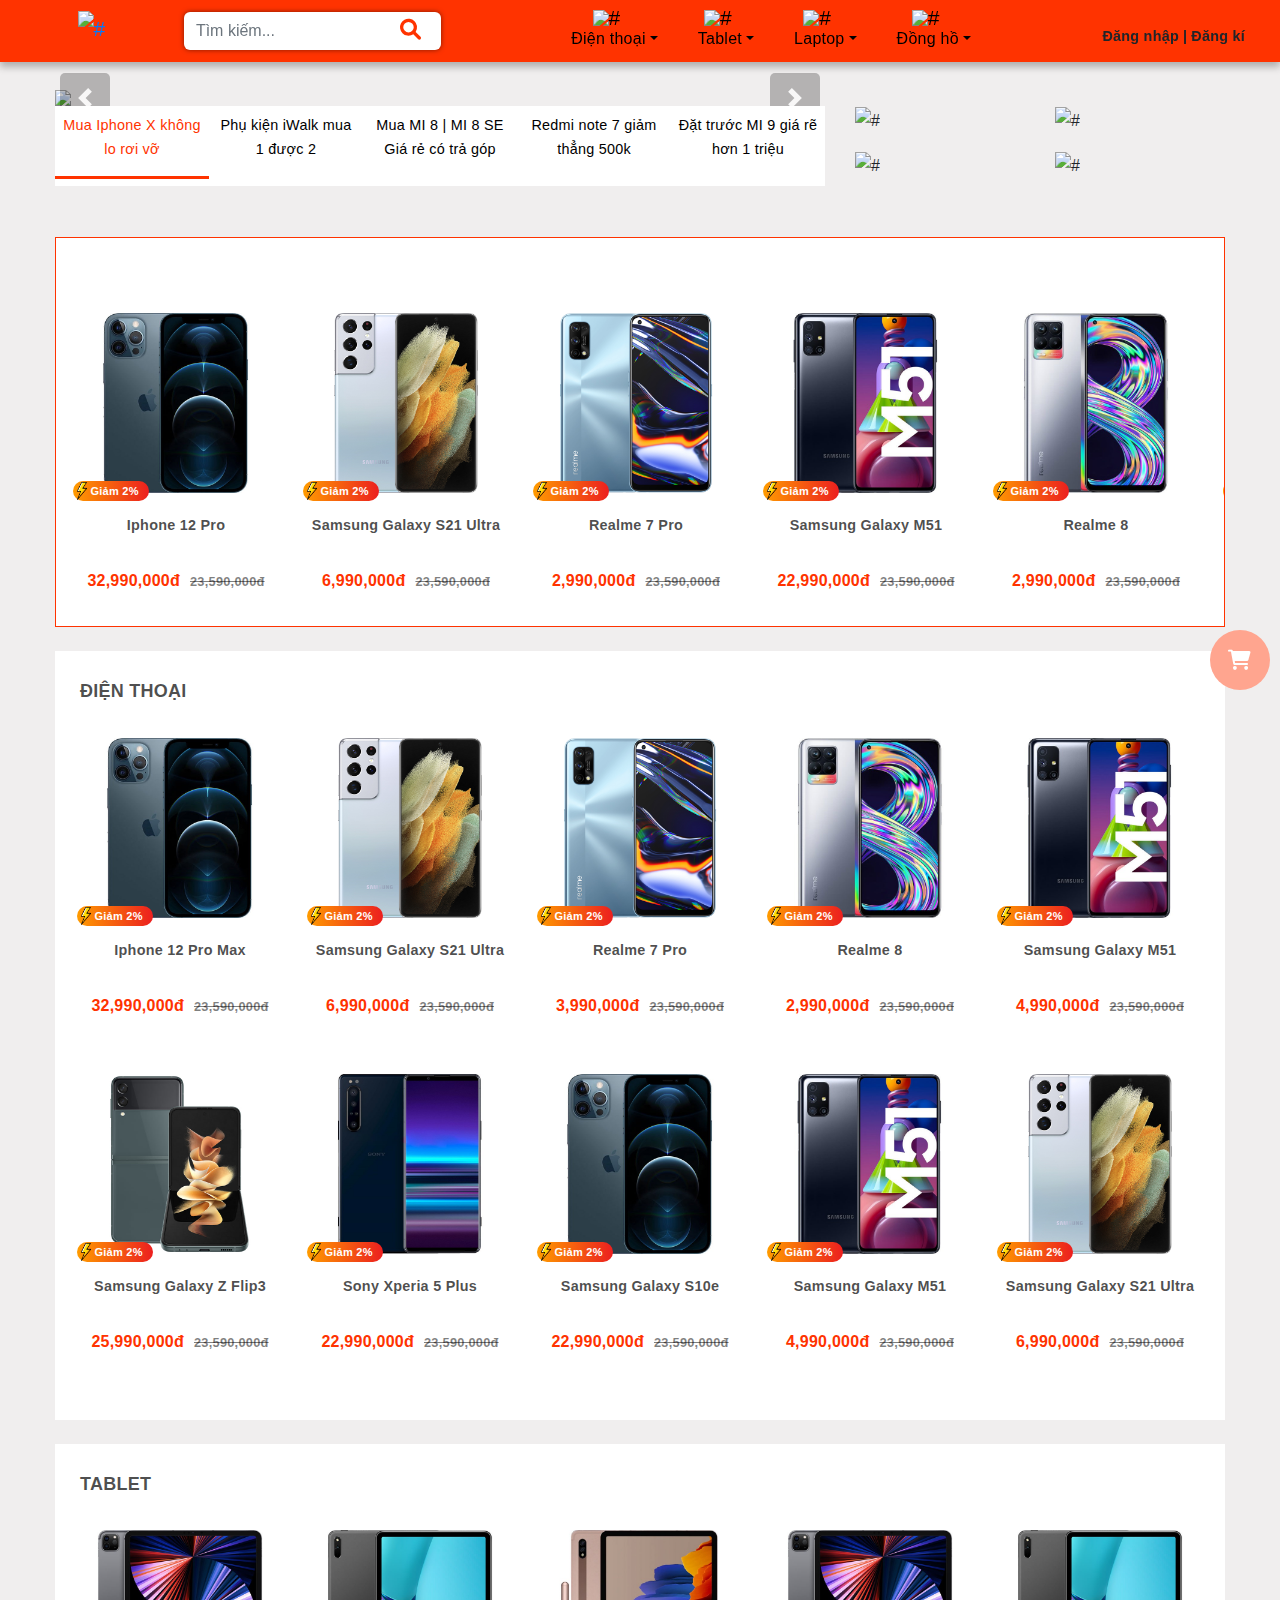
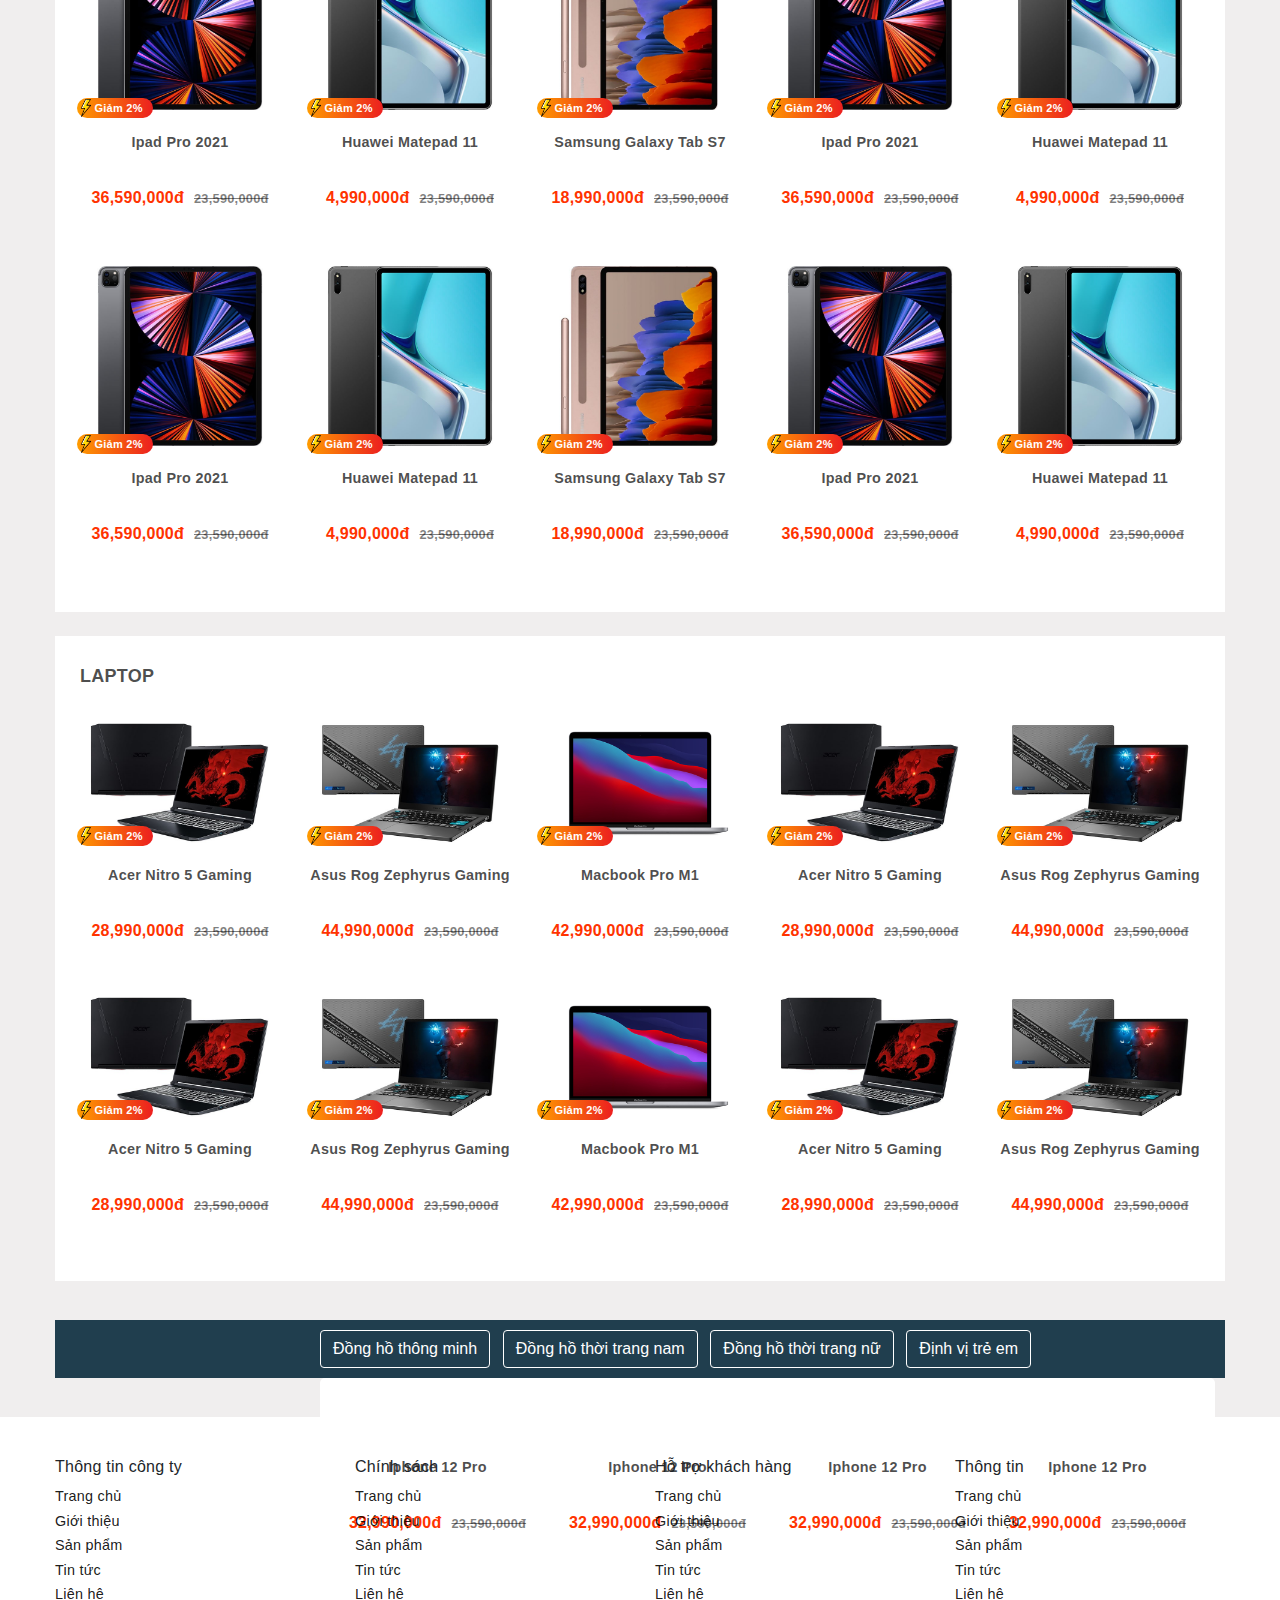
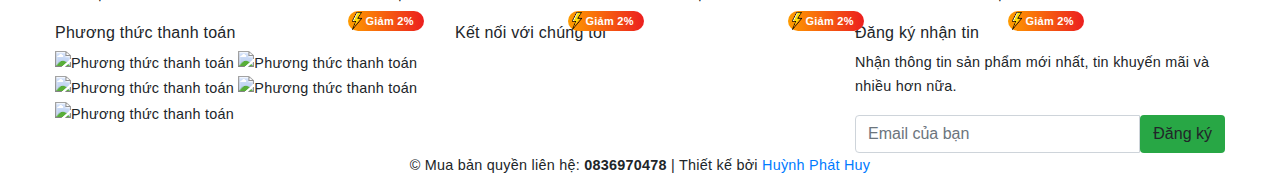
==== commit e24b1f8a: "update code dien thoai" ====
--- a/index.html
+++ b/index.html
@@ -15,14 +15,14 @@
 </head>
 
 <body>
-    <nav class="navbar navbar-expand-lg my-navbar" id="header">
+    <nav class="navbar navbar-expand-lg my-navbar" id="header">       
         <div class="container-fluid">
             <a class="navbar-brand" href="index.html"><img src="images/logo.png" alt="#" id="logo"></a>
             <button class="navbar-toggler" type="button" data-toggle="collapse" data-target="#navbarSupportedContent"
                 aria-controls="navbarSupportedContent" aria-expanded="false" aria-label="Toggle navigation">
                 <i class="fas fa-bars"></i>
             </button>
-            <div class="collapse navbar-collapse" id="navbarSupportedContent">
+            <div class="collapse navbar-collapse pb-xs-4" id="navbarSupportedContent">
                 <form class="d-flex search align-items-center py-1">
                     <input class="form-control me-2" type="search" aria-label="Search" placeholder="Tìm kiếm...">
                     <i class="fas fa-search"></i>
@@ -112,7 +112,8 @@
                         </ul>
                     </li>
                     <li class="nav-item user">
-                        <span>Đăng nhập </span>|<span> Đăng kí</span>
+                        <span class="mr-1" data-toggle="modal" data-target="#modal_login">Đăng nhập </span>|
+                        <span class="ml-1" data-toggle="modal" data-target="#modal_register"> Đăng kí</span>
                     </li>
                 </ul>
             </div>
@@ -126,7 +127,7 @@
             <li><a href="#section-6">Đồng hồ</a></li>
         </ul>
     </nav>
-    <main class="main mt-4">
+    <main class="main">
         <section class="section-1">
             <div class="container">
                 <div class="row carousel_tgdd">
@@ -376,7 +377,7 @@
                         </div>
                     </div>
                     <div class="row">
-                        <div class="col-xl-auto col-lg-auto col-md-4 col-sm-6 col-6 mb-4 item-product">
+                        <div class="col-xl-auto col-lg-3 col-md-4 col-sm-6 col-6 mb-4 item-product">
                             <a href="webpages/thongtinsanpham.html">
                                 <img src="images/iphone-12-pro-max-xanh-duong-new-600x600-600x600.jpg" alt="">
                                 <div class="item-product-sale-percent">
@@ -388,7 +389,7 @@
                                 </div>
                             </a>
                         </div>
-                        <div class="col-xl-auto col-lg-auto col-md-4 col-sm-6 col-6 mb-4 item-product">
+                        <div class="col-xl-auto col-lg-3 col-md-4 col-sm-6 col-6 mb-4 item-product">
                             <a href="webpages/thongtinsanpham.html">
                                 <img src="images/samsung-galaxy-s21-ultra-bac-600x600-1-600x600.jpg" alt="">
                                 <div class="item-product-sale-percent">
@@ -400,7 +401,7 @@
                                 </div>
                             </a>
                         </div>
-                        <div class="col-xl-auto col-lg-auto col-md-4 col-sm-6 col-6 mb-4 item-product">
+                        <div class="col-xl-auto col-lg-3 col-md-4 col-sm-6 col-6 mb-4 item-product">
                             <a href="webpages/thongtinsanpham.html">
                                 <img src="images/realme-7-pro-bac-600x600.jpg" alt="">
                                 <div class="item-product-sale-percent">
@@ -412,7 +413,7 @@
                                 </div>
                             </a>
                         </div>
-                        <div class="col-xl-auto col-lg-auto col-md-4 col-sm-6 col-6 mb-4 item-product">
+                        <div class="col-xl-auto col-lg-3 col-md-4 col-sm-6 col-6 mb-4 item-product">
                             <a href="webpages/thongtinsanpham.html">
                                 <img src="images/realme-8-silver-600x600.jpg" alt="">
                                 <div class="item-product-sale-percent">
@@ -424,7 +425,7 @@
                                 </div>
                             </a>
                         </div>
-                        <div class="col-xl-auto col-lg-auto col-md-4 col-sm-6 col-6 mb-4 item-product">
+                        <div class="col-xl-auto col-lg-3 col-md-4 col-sm-6 col-6 mb-4 item-product">
                             <a href="webpages/thongtinsanpham.html">
                                 <img src="images/samsung-galaxy-m51-den-new-600x600-600x600.jpg" alt="">
                                 <div class="item-product-sale-percent">
@@ -435,8 +436,8 @@
                                     <p><span>4,990,000đ</span><span>23,590,000đ</span></p>
                                 </div>
                             </a>
-                        </div>                    
-                        <div class="col-xl-auto col-lg-auto col-md-4 col-sm-6 col-6 mb-4 item-product">
+                        </div>
+                        <div class="col-xl-auto col-lg-3 col-md-4 col-sm-6 col-6 mb-4 item-product">
                             <a href="webpages/thongtinsanpham.html">
                                 <img src="images/samsung-galaxy-z-flip-3-green-1-600x600.jpg" alt="">
                                 <div class="item-product-sale-percent">
@@ -448,7 +449,7 @@
                                 </div>
                             </a>
                         </div>
-                        <div class="col-xl-auto col-lg-auto col-md-4 col-sm-6 col-6 mb-4 item-product">
+                        <div class="col-xl-auto col-lg-3 col-md-4 col-sm-6 col-6 mb-4 item-product">
                             <a href="webpages/thongtinsanpham.html">
                                 <img src="images/sony-xperia-5-plus-600x600-1-600x600.jpg" alt="">
                                 <div class="item-product-sale-percent">
@@ -460,7 +461,7 @@
                                 </div>
                             </a>
                         </div>
-                        <div class="col-xl-auto col-lg-auto col-md-4 col-sm-6 col-6 mb-4 item-product">
+                        <div class="col-xl-auto col-lg-3 col-md-4 col-sm-6 col-6 mb-4 item-product">
                             <a href="webpages/thongtinsanpham.html">
                                 <img src="images/iphone-12-pro-max-xanh-duong-new-600x600-600x600.jpg" alt="">
                                 <div class="item-product-sale-percent">
@@ -472,7 +473,7 @@
                                 </div>
                             </a>
                         </div>
-                        <div class="col-xl-auto col-lg-auto col-md-4 col-sm-6 col-6 mb-4 item-product">
+                        <div class="col-xl-auto col-lg-3 col-md-4 col-sm-6 col-6 mb-4 item-product">
                             <a href="webpages/thongtinsanpham.html">
                                 <img src="images/samsung-galaxy-m51-den-new-600x600-600x600.jpg" alt="">
                                 <div class="item-product-sale-percent">
@@ -484,7 +485,7 @@
                                 </div>
                             </a>
                         </div>
-                        <div class="col-xl-auto col-lg-auto col-md-4 col-sm-6 col-6 mb-4 item-product">
+                        <div class="col-xl-auto col-lg-3 col-md-4 col-sm-6 col-6 mb-4 item-product">
                             <a href="webpages/thongtinsanpham.html">
                                 <img src="images/samsung-galaxy-s21-ultra-bac-600x600-1-600x600.jpg" alt="">
                                 <div class="item-product-sale-percent">
@@ -509,7 +510,7 @@
                         </div>
                     </div>
                     <div class="row">
-                        <div class="col-xl-auto col-lg-auto col-md-4 col-sm-6 col-6 mb-4 item-product">
+                        <div class="col-xl-auto col-lg-3 col-md-4 col-sm-6 col-6 mb-4 item-product">
                             <a href="webpages/thongtinsanpham.html">
                                 <img src="images/ipad-pro-2021-129-inch-gray-600x600.jpg" alt="">
                                 <div class="item-product-sale-percent">
@@ -521,7 +522,7 @@
                                 </div>
                             </a>
                         </div>
-                        <div class="col-xl-auto col-lg-auto col-md-4 col-sm-6 col-6 mb-4 item-product">
+                        <div class="col-xl-auto col-lg-3 col-md-4 col-sm-6 col-6 mb-4 item-product">
                             <a href="webpages/thongtinsanpham.html">
                                 <img src="images/huawei-matepad-11-grey-600x600.jpg" alt="">
                                 <div class="item-product-sale-percent">
@@ -533,7 +534,7 @@
                                 </div>
                             </a>
                         </div>
-                        <div class="col-xl-auto col-lg-auto col-md-4 col-sm-6 col-6 mb-4 item-product">
+                        <div class="col-xl-auto col-lg-3 col-md-4 col-sm-6 col-6 mb-4 item-product">
                             <a href="webpages/thongtinsanpham.html">
                                 <img src="images/samsung-galaxy-tab-s7-gold-new-600x600.jpg" alt="">
                                 <div class="item-product-sale-percent">
@@ -545,7 +546,7 @@
                                 </div>
                             </a>
                         </div>
-                        <div class="col-xl-auto col-lg-auto col-md-4 col-sm-6 col-6 mb-4 item-product">
+                        <div class="col-xl-auto col-lg-3 col-md-4 col-sm-6 col-6 mb-4 item-product">
                             <a href="webpages/thongtinsanpham.html">
                                 <img src="images/ipad-pro-2021-129-inch-gray-600x600.jpg" alt="">
                                 <div class="item-product-sale-percent">
@@ -557,7 +558,7 @@
                                 </div>
                             </a>
                         </div>
-                        <div class="col-xl-auto col-lg-auto col-md-4 col-sm-6 col-6 mb-4 item-product">
+                        <div class="col-xl-auto col-lg-3 col-md-4 col-sm-6 col-6 mb-4 item-product">
                             <a href="webpages/thongtinsanpham.html">
                                 <img src="images/huawei-matepad-11-grey-600x600.jpg" alt="">
                                 <div class="item-product-sale-percent">
@@ -568,8 +569,8 @@
                                     <p><span>4,990,000đ</span><span>23,590,000đ</span></p>
                                 </div>
                             </a>
-                        </div>                    
-                        <div class="col-xl-auto col-lg-auto col-md-4 col-sm-6 col-6 mb-4 item-product">
+                        </div>
+                        <div class="col-xl-auto col-lg-3 col-md-4 col-sm-6 col-6 mb-4 item-product">
                             <a href="webpages/thongtinsanpham.html">
                                 <img src="images/ipad-pro-2021-129-inch-gray-600x600.jpg" alt="">
                                 <div class="item-product-sale-percent">
@@ -581,7 +582,7 @@
                                 </div>
                             </a>
                         </div>
-                        <div class="col-xl-auto col-lg-auto col-md-4 col-sm-6 col-6 mb-4 item-product">
+                        <div class="col-xl-auto col-lg-3 col-md-4 col-sm-6 col-6 mb-4 item-product">
                             <a href="webpages/thongtinsanpham.html">
                                 <img src="images/huawei-matepad-11-grey-600x600.jpg" alt="">
                                 <div class="item-product-sale-percent">
@@ -593,7 +594,7 @@
                                 </div>
                             </a>
                         </div>
-                        <div class="col-xl-auto col-lg-auto col-md-4 col-sm-6 col-6 mb-4 item-product">
+                        <div class="col-xl-auto col-lg-3 col-md-4 col-sm-6 col-6 mb-4 item-product">
                             <a href="webpages/thongtinsanpham.html">
                                 <img src="images/samsung-galaxy-tab-s7-gold-new-600x600.jpg" alt="">
                                 <div class="item-product-sale-percent">
@@ -605,7 +606,7 @@
                                 </div>
                             </a>
                         </div>
-                        <div class="col-xl-auto col-lg-auto col-md-4 col-sm-6 col-6 mb-4 item-product">
+                        <div class="col-xl-auto col-lg-3 col-md-4 col-sm-6 col-6 mb-4 item-product">
                             <a href="webpages/thongtinsanpham.html">
                                 <img src="images/ipad-pro-2021-129-inch-gray-600x600.jpg" alt="">
                                 <div class="item-product-sale-percent">
@@ -617,7 +618,7 @@
                                 </div>
                             </a>
                         </div>
-                        <div class="col-xl-auto col-lg-auto col-md-4 col-sm-6 col-6 mb-4 item-product">
+                        <div class="col-xl-auto col-lg-3 col-md-4 col-sm-6 col-6 mb-4 item-product">
                             <a href="webpages/thongtinsanpham.html">
                                 <img src="images/huawei-matepad-11-grey-600x600.jpg" alt="">
                                 <div class="item-product-sale-percent">
@@ -642,7 +643,7 @@
                         </div>
                     </div>
                     <div class="row">
-                        <div class="col-xl-auto col-lg-auto col-md-4 col-sm-6 col-6 mb-4 item-product">
+                        <div class="col-xl-auto col-lg-3 col-md-4 col-sm-6 col-6 mb-4 item-product">
                             <a href="webpages/thongtinsanpham.html">
                                 <img src="images/acer-nitro-gaming-an515-57-727j-i7-nhqd9sv005-10-600x600.jpg" alt="">
                                 <div class="item-product-sale-percent">
@@ -654,7 +655,7 @@
                                 </div>
                             </a>
                         </div>
-                        <div class="col-xl-auto col-lg-auto col-md-4 col-sm-6 col-6 mb-4 item-product">
+                        <div class="col-xl-auto col-lg-3 col-md-4 col-sm-6 col-6 mb-4 item-product">
                             <a href="webpages/thongtinsanpham.html">
                                 <img src="images/asus-rog-zephyrus-gaming-g14-ga401qec-r9-k2064t-17-600x600.jpg" alt="">
                                 <div class="item-product-sale-percent">
@@ -666,7 +667,7 @@
                                 </div>
                             </a>
                         </div>
-                        <div class="col-xl-auto col-lg-auto col-md-4 col-sm-6 col-6 mb-4 item-product">
+                        <div class="col-xl-auto col-lg-3 col-md-4 col-sm-6 col-6 mb-4 item-product">
                             <a href="webpages/thongtinsanpham.html">
                                 <img src="images/macbook-pro-m1-2020-gray-600x600.jpg" alt="">
                                 <div class="item-product-sale-percent">
@@ -678,7 +679,7 @@
                                 </div>
                             </a>
                         </div>
-                        <div class="col-xl-auto col-lg-auto col-md-4 col-sm-6 col-6 mb-4 item-product">
+                        <div class="col-xl-auto col-lg-3 col-md-4 col-sm-6 col-6 mb-4 item-product">
                             <a href="webpages/thongtinsanpham.html">
                                 <img src="images/acer-nitro-gaming-an515-57-727j-i7-nhqd9sv005-10-600x600.jpg" alt="">
                                 <div class="item-product-sale-percent">
@@ -690,7 +691,7 @@
                                 </div>
                             </a>
                         </div>
-                        <div class="col-xl-auto col-lg-auto col-md-4 col-sm-6 col-6 mb-4 item-product">
+                        <div class="col-xl-auto col-lg-3 col-md-4 col-sm-6 col-6 mb-4 item-product">
                             <a href="webpages/thongtinsanpham.html">
                                 <img src="images/asus-rog-zephyrus-gaming-g14-ga401qec-r9-k2064t-17-600x600.jpg" alt="">
                                 <div class="item-product-sale-percent">
@@ -701,8 +702,8 @@
                                     <p><span>44,990,000đ</span><span>23,590,000đ</span></p>
                                 </div>
                             </a>
-                        </div>                    
-                        <div class="col-xl-auto col-lg-auto col-md-4 col-sm-6 col-6 mb-4 item-product">
+                        </div>
+                        <div class="col-xl-auto col-lg-3 col-md-4 col-sm-6 col-6 mb-4 item-product">
                             <a href="webpages/thongtinsanpham.html">
                                 <img src="images/acer-nitro-gaming-an515-57-727j-i7-nhqd9sv005-10-600x600.jpg" alt="">
                                 <div class="item-product-sale-percent">
@@ -714,7 +715,7 @@
                                 </div>
                             </a>
                         </div>
-                        <div class="col-xl-auto col-lg-auto col-md-4 col-sm-6 col-6 mb-4 item-product">
+                        <div class="col-xl-auto col-lg-3 col-md-4 col-sm-6 col-6 mb-4 item-product">
                             <a href="webpages/thongtinsanpham.html">
                                 <img src="images/asus-rog-zephyrus-gaming-g14-ga401qec-r9-k2064t-17-600x600.jpg" alt="">
                                 <div class="item-product-sale-percent">
@@ -726,7 +727,7 @@
                                 </div>
                             </a>
                         </div>
-                        <div class="col-xl-auto col-lg-auto col-md-4 col-sm-6 col-6 mb-4 item-product">
+                        <div class="col-xl-auto col-lg-3 col-md-4 col-sm-6 col-6 mb-4 item-product">
                             <a href="webpages/thongtinsanpham.html">
                                 <img src="images/macbook-pro-m1-2020-gray-600x600.jpg" alt="">
                                 <div class="item-product-sale-percent">
@@ -738,7 +739,7 @@
                                 </div>
                             </a>
                         </div>
-                        <div class="col-xl-auto col-lg-auto col-md-4 col-sm-6 col-6 mb-4 item-product">
+                        <div class="col-xl-auto col-lg-3 col-md-4 col-sm-6 col-6 mb-4 item-product">
                             <a href="webpages/thongtinsanpham.html">
                                 <img src="images/acer-nitro-gaming-an515-57-727j-i7-nhqd9sv005-10-600x600.jpg" alt="">
                                 <div class="item-product-sale-percent">
@@ -750,7 +751,7 @@
                                 </div>
                             </a>
                         </div>
-                        <div class="col-xl-auto col-lg-auto col-md-4 col-sm-6 col-6 mb-4 item-product">
+                        <div class="col-xl-auto col-lg-3 col-md-4 col-sm-6 col-6 mb-4 item-product">
                             <a href="webpages/thongtinsanpham.html">
                                 <img src="images/asus-rog-zephyrus-gaming-g14-ga401qec-r9-k2064t-17-600x600.jpg" alt="">
                                 <div class="item-product-sale-percent">
@@ -1220,15 +1221,19 @@
                         </div>
                     </div>
                     <div class="row mx-2">
-                        <div class="buy-item col-6">
-                            <p>Mua ngay</p>
-                        </div>
-                        <div class="cart-item col-6">
-                            <p>Giỏ hàng</p>
-                        </div>
-                    </div>
-                </div>
-                <a href="webpages/cart.html"><i class="fas fa-shopping-cart"></i></a>
+                        <div class="buy-item col-6 mb-2">
+                            <a href="webpages/cart.html">
+                                Mua ngay
+                            </a>
+                        </div>
+                        <div class="cart-item col-6 mb-2">
+                            <a href="webpages/cart.html">
+                                Giỏ hàng
+                            </a>
+                        </div>
+                    </div>
+                </div>
+                <a href="webpages/cart.html" class="i_cart"><i class="fas fa-shopping-cart"></i></a>
             </div>
             <div class="row">
                 <a href="#header" class="icon-arrow-up">
@@ -1237,6 +1242,60 @@
             </div>
         </div>
     </main>
+    <!-- modal login -->
+    <div class="modal fade" id="modal_login" tabindex="-1" role="dialog" aria-labelledby="modelTitleId"
+        aria-hidden="true">
+        <div class="modal-dialog modal-md" role="document">
+            <div class="modal-content">
+                <div class="modal-header">
+                    <h5 class="modal-title">Đăng nhập</h5>
+                    <button type="button" class="close" data-dismiss="modal" aria-label="Close">
+                        <span aria-hidden="true">&times;</span>
+                    </button>
+                </div>
+                <div class="modal-body">
+                    <div class="form-group">
+                        <input type="text" class="form-control" name="" id="" aria-describedby="helpId"
+                            placeholder="Tên tài khoản">
+                    </div>
+                    <div class="form-group">
+                        <input type="text" class="form-control" name="" id="" aria-describedby="helpId"
+                            placeholder="Mặt khẩu">
+                    </div>
+                </div>
+                <div class="modal-footer">                    
+                    <button type="button" class="btn btn-primary">Đăng nhập</button>
+                </div>
+            </div>
+        </div>
+    </div>
+    <!-- modal register -->
+    <div class="modal fade" id="modal_register" tabindex="-1" role="dialog" aria-labelledby="modelTitleId"
+        aria-hidden="true">
+        <div class="modal-dialog modal-md" role="document">
+            <div class="modal-content">
+                <div class="modal-header">
+                    <h5 class="modal-title">Đăng kí</h5>
+                    <button type="button" class="close" data-dismiss="modal" aria-label="Close">
+                        <span aria-hidden="true">&times;</span>
+                    </button>
+                </div>
+                <div class="modal-body">
+                    <div class="form-group">
+                        <input type="text" class="form-control" name="" id="" aria-describedby="helpId"
+                            placeholder="Tên tài khoản">
+                    </div>
+                    <div class="form-group">
+                        <input type="text" class="form-control" name="" id="" aria-describedby="helpId"
+                            placeholder="Mặt khẩu">
+                    </div>
+                </div>
+                <div class="modal-footer">                    
+                    <button type="button" class="btn btn-primary">Đăng kí</button>
+                </div>
+            </div>
+        </div>
+    </div>    
     <!-- Optional JavaScript -->
     <!-- jQuery first, then Popper.js, then Bootstrap JS -->
     <script src="https://code.jquery.com/jquery-3.3.1.slim.min.js"
--- a/css/TheGioiDiDong.css
+++ b/css/TheGioiDiDong.css
@@ -34,11 +34,13 @@
     max-width: 1200px;
   }
 }
+.main {
+  margin-top: 90px;
+}
 .search {
   z-index: 2;
   position: relative;
-  width: 250px;
-  margin-right: 100px;
+  width: 350px;  
 }
 .search i {
   position: absolute;
@@ -58,8 +60,9 @@
 .my-navbar {
   box-shadow: 0 5px 7px 0 rgba(50, 50, 50, 0.33);
   padding: 0px !important;
-  position: relative;
-  top: 0px;
+  position: absolute;
+  left: 0px;
+  top: 0px;  
   width: 100%;
   z-index: 999;
   background-color: #ff3300;
@@ -121,6 +124,8 @@
 }
 .navbar-ul {
   z-index: 999;
+  width: 100%;
+  padding-left: 110px;
 }
 .navbar-ul > li > a {
   text-decoration: none;
@@ -133,11 +138,11 @@
 }
 li.user {
   font-weight: bold;
-  font-size: 0.9rem;
-  position: absolute;
-  right: 5px;
-  top: 50%;
-  transform: translateY(-60%);
+  font-size: 0.9rem;    
+  display: flex;  
+  justify-content: flex-end;
+  align-items: center;
+  flex: 1;
 }
 li.user span {
   cursor: pointer;
@@ -296,7 +301,7 @@
   background-color: #ffa58f;
   align-items: center;
 }
-div.cart a {
+div.cart .i_cart{
   color: #fff;
   display: flex;
   justify-content: center;
@@ -305,6 +310,9 @@
   width: 50px;
   height: 50px;
   z-index: 2;
+}
+div.cart a:hover {
+  color: #fff !important;
 }
 .cart::before {
   content: "";
@@ -313,8 +321,7 @@
   border: var(--mycolor) 2px solid;
   border-radius: 50%;
   opacity: 0;
-  animation: cart-sub linear 1s infinite;
-  /* will-change: width height opacity; */
+  animation: cart-sub linear 1s infinite;  
 }
 @keyframes cart-sub {
   100% {
@@ -323,15 +330,24 @@
     opacity: 1;
   }
 }
-div.cart a i {
+div.cart .i_cart i {
   font-size: 20px !important;
   position: absolute;
+}
+/* item_sản phẩm */
+.item-sp div:nth-child(2) p {
+  width: 30px;
+  height: 30px;
+  border: 1px solid rgb(228, 228, 228);  
+  display: inline-block;
+  cursor: pointer;
+  text-align: center;  
+  line-height: 30px;
 }
 /* -------------------------------------------nav-bar-cart */
 .nav-bar-cart {
   position: absolute;
   width: 300px;
-  max-height: 112px;
   background-color: #fff;
   right: 5px;
   bottom: 85px;
@@ -339,13 +355,22 @@
   border: 2px solid rgb(223, 221, 221);
   display: none;
 }
-.nav-bar-cart .buy-item p,
-.nav-bar-cart .cart-item p {
+.nav-bar-cart div {
+  justify-content: center;
+}
+.nav-bar-cart .buy-item ,
+.nav-bar-cart .cart-item {
+  display: flex;
+  justify-content: center;
+}
+.nav-bar-cart .buy-item a,
+.nav-bar-cart .cart-item a {
   background-color: var(--mycolor);
   text-align: center;
   border-radius: 5px;
-  padding: 5px 0px;
+  padding: 5px 10px;
   color: #fff;
+  text-decoration: none;
   cursor: pointer;
 }
 .nav-bar-cart .price-item {
@@ -358,7 +383,7 @@
 .cart-item::before {
   position: absolute;
   right: -3px;
-  bottom: -10px;
+  bottom: -15px;
   z-index: -111;
   background-color: #fff;
   border: 2px solid rgb(223, 221, 221);
@@ -370,10 +395,10 @@
 .cart-item::after {
   position: absolute;
   right: -3px;
-  top: 50px;
+  top: 45px;
   z-index: -111;
   content: "";
-  width: 60px;
+  width: 60px;  
   height: 60px;
 }
 .cart:hover .nav-bar-cart {
@@ -413,8 +438,7 @@
 }
 div.item-product {
   width: 100%;
-  max-width: 230px;
-  max-height: 280px;
+  max-width: 230px;  
   text-align: center;
   cursor: pointer;
   overflow: hidden;
@@ -498,6 +522,10 @@
   font-size: 0.9rem;
   color: rgba(0, 0, 0, 0.7);
   padding-top: 10px;
+  display: flex;
+  flex-direction: column;
+  justify-content: space-between;
+  height: 107px;
 }
 .item-product-if p:nth-child(2) span:first-child {
   color: var(--mycolor);
@@ -588,16 +616,18 @@
   display: none;
 }
 /* -----------------------reponsive */
-@media (max-width: 1100px) {
-}
+@media (max-width: 1025px) {  
+  .navbar-ul li.user {
+    display: block;
+  }
+  .navbar-ul {
+    display: none;
+  }
+} 
 @media (max-width: 990px) {
   * {
     font-size: 0.9rem;
-  }
-  #header button,
-  #header .navbar-collapse {
-    display: none;
-  }
+  }    
   .carousel-indicators li p {
     font-size: 0.8rem !important;
   }
@@ -605,14 +635,30 @@
   .carousel-control-prev {
     background: transparent !important;
   }
+  .main {
+    margin-top: 70px;
+  }
   .bannerSub {
     margin-top: 80px;
   }
   .bannerSub .bannerSub-item {
     height: fit-content;
   }
+  .item-product-sale-percent {
+    bottom: 50% !important;
+  }
+  .slider-sale .item-product-sale-percent {
+    bottom: 35%;
+  }
+  .navbar-collapse {
+    padding-bottom: 20px;
+  }
   .search {
-    margin-left: auto;
+    margin: auto;    
+  }
+  .navbar-ul {
+    display: block;
+    padding-left: 0px;
   }
   .navbar-ul li a img {
     display: none;
@@ -636,4 +682,5 @@
     width: 50px !important;
     height: 50px !important;
   }
-}
+  
+}
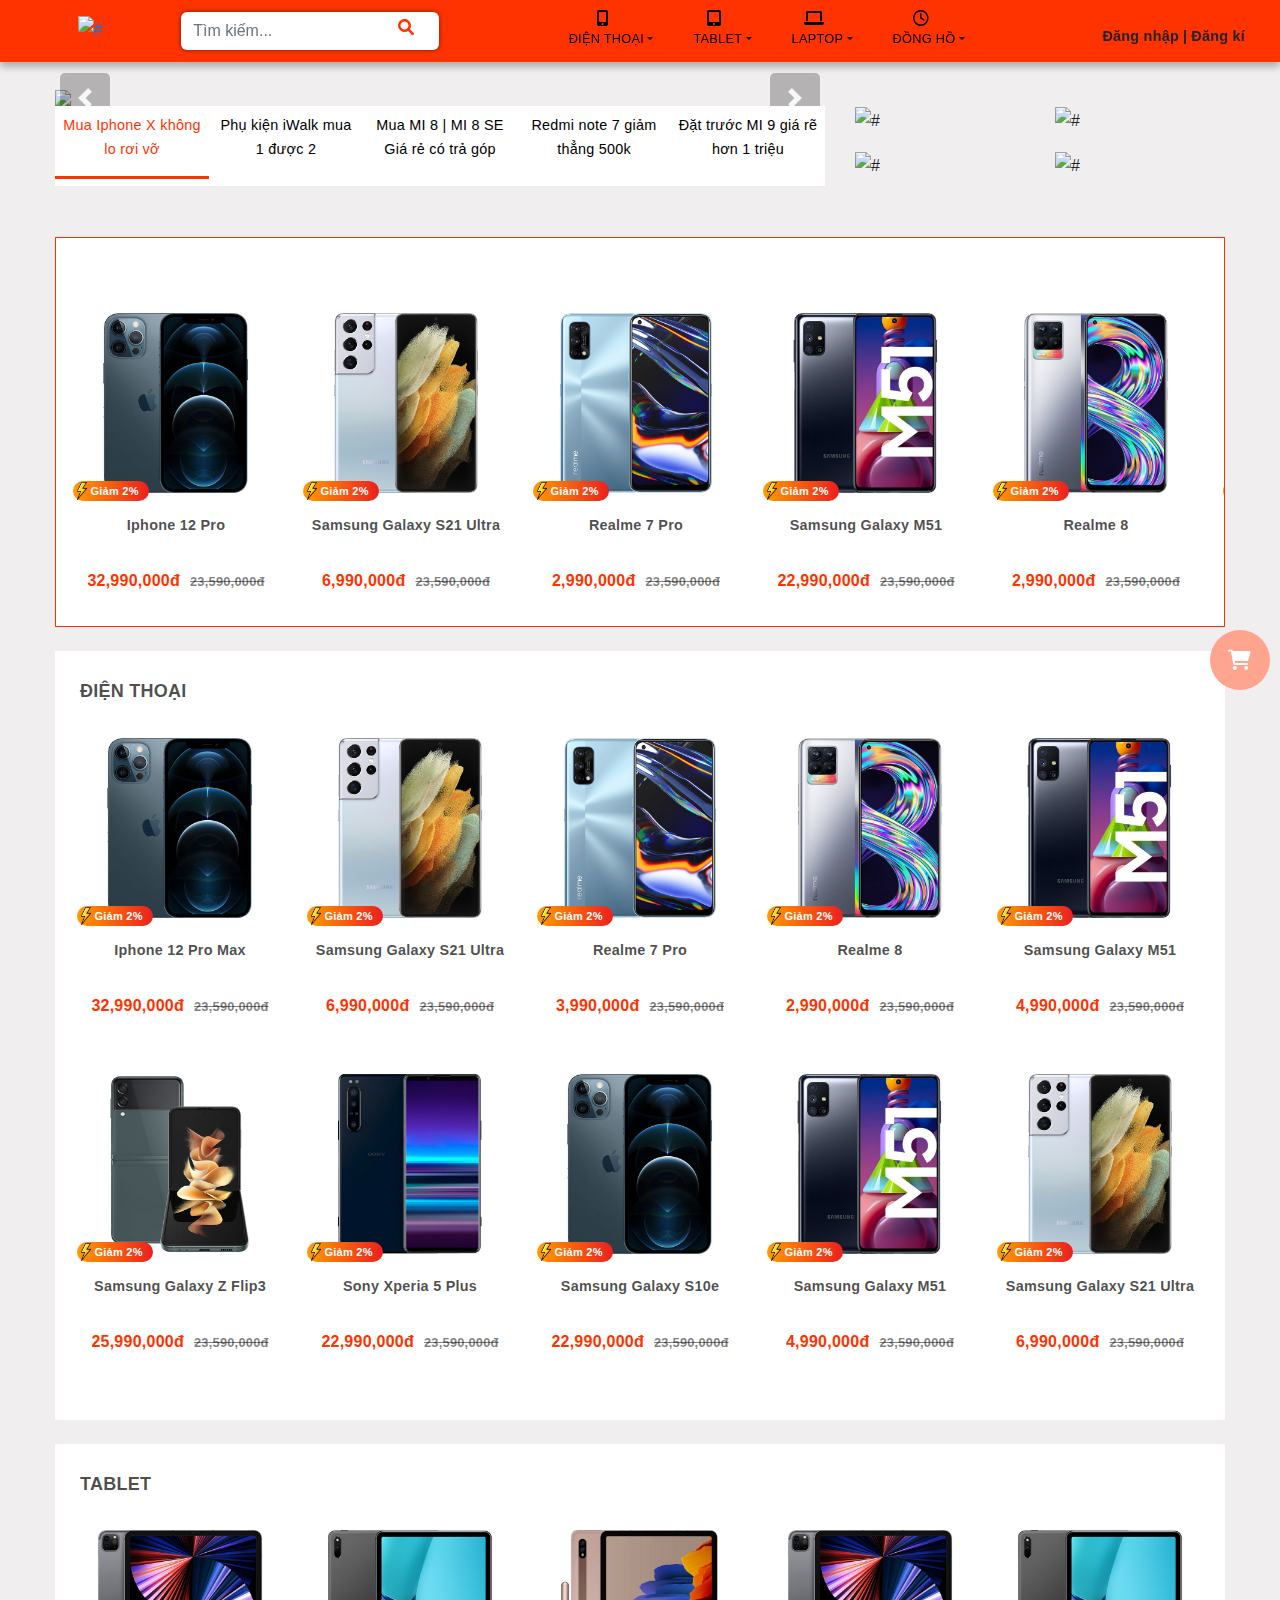
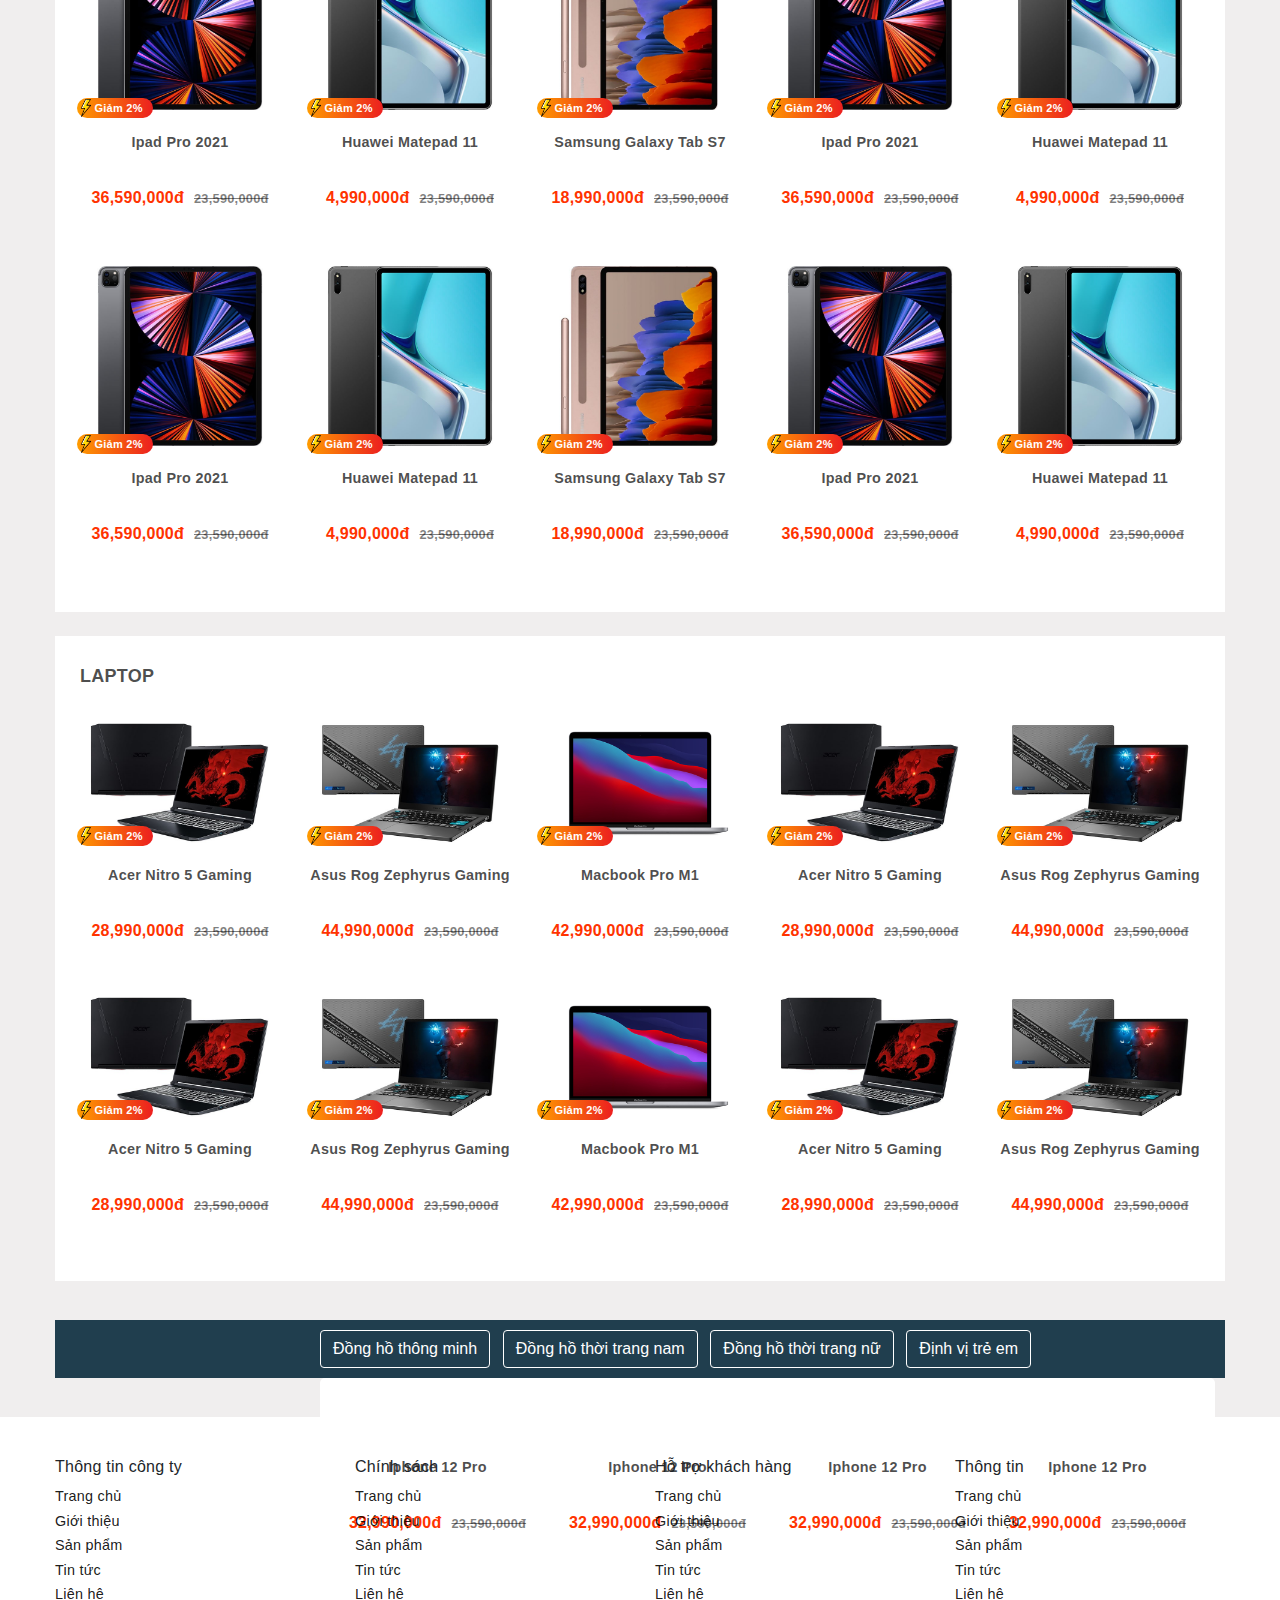
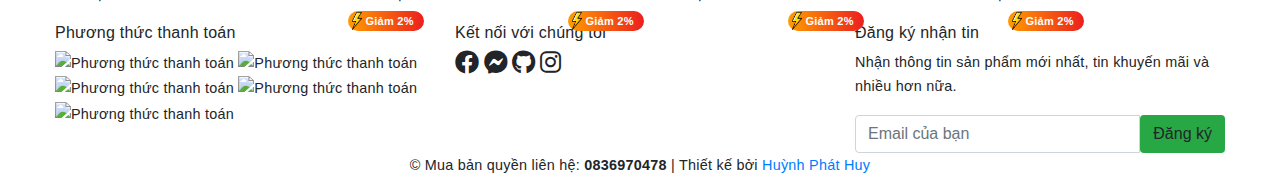
==== commit 0f092299: "hoan chinh" ====
--- a/index.html
+++ b/index.html
@@ -27,87 +27,87 @@
                     <input class="form-control me-2" type="search" aria-label="Search" placeholder="Tìm kiếm...">
                     <i class="fas fa-search"></i>
                 </form>
-                <ul class="navbar-nav navbar-ul">
+                <ul class="navbar-nav navbar-ul">                    
                     <li class="nav-item mobile">
                         <a href="#section-3">
-                            <img src="images/mobile.svg" alt="#" />
+                            <i class="fas fa-mobile-alt"></i>
                             <p class="dropdown-toggle">Điện thoại</p>
                         </a>
                         <ul class="nav-sub position-absolute">
                             <li>
-                                <a href="#">Iphone</a>
-                            </li>
-                            <li>
-                                <a href="#">Samsung</a>
-                            </li>
-                            <li>
-                                <a href="#">Oppo</a>
-                            </li>
-                            <li>
-                                <a href="#">Xiaomi</a>
-                            </li>
-                            <li>
-                                <a href="#">Realme</a>
+                                <a href="#section-3">Iphone</a>
+                            </li>
+                            <li>
+                                <a href="#section-3">Samsung</a>
+                            </li>
+                            <li>
+                                <a href="#section-3">Oppo</a>
+                            </li>
+                            <li>
+                                <a href="#section-3">Xiaomi</a>
+                            </li>
+                            <li>
+                                <a href="#section-3">Realme</a>
                             </li>
                         </ul>
                     </li>
                     <li class="nav-item tablet">
                         <a href="#section-4">
-                            <img src="images/tablet.svg" alt="#" />
+                            <i class="fas fa-tablet-alt"></i>
                             <p class="dropdown-toggle">Tablet</p>
                         </a>
                         <ul class="nav-sub position-absolute">
                             <li>
-                                <a href="#">Apple Ipad</a>
-                            </li>
-                            <li>
-                                <a href="#">Tablet</a>
+                                <a href="#section-4">Apple Ipad</a>
+                            </li>
+                            <li>
+                                <a href="#section-4">Tablet</a>
                             </li>
                         </ul>
                     </li>
                     <li class="nav-item Laptop">
                         <a href="#section-5">
-                            <img src="images/laptop.svg" alt="#" />
+                            <i class="fas fa-laptop"></i>
                             <p class="dropdown-toggle">Laptop</p>
                         </a>
                         <ul class="nav-sub position-absolute">
                             <li>
-                                <a href="#">Apple Macbook & iMac</a>
-                            </li>
-                            <li>
-                                <a href="#">Laptop Dell</a>
-                            </li>
-                            <li>
-                                <a href="#">Laptop Asus</a>
-                            </li>
-                            <li>
-                                <a href="#">Laptop Acer</a>
-                            </li>
-                            <li>
-                                <a href="#">Laptop Hp</a>
-                            </li>
-                            <li>
-                                <a href="#">Laptop Hp</a>
-                            </li>
-                            <li>
-                                <a href="#">Laptop Lenovo</a>
-                            </li>
-                            <li>
-                                <a href="#">Laptop Gaming</a>
+                                <a href="#section-5">Apple Macbook & iMac</a>
+                            </li>
+                            <li>
+                                <a href="#section-5">Laptop Dell</a>
+                            </li>
+                            <li>
+                                <a href="#section-5">Laptop Asus</a>
+                            </li>
+                            <li>
+                                <a href="#section-5">Laptop Acer</a>
+                            </li>
+                            <li>
+                                <a href="#section-5">Laptop Hp</a>
+                            </li>
+                            <li>
+                                <a href="#section-5">Laptop Hp</a>
+                            </li>
+                            <li>
+                                <a href="#section-5">Laptop Lenovo</a>
+                            </li>
+                            <li>
+                                <a href="#section-5">Laptop Gaming</a>
                             </li>
                         </ul>
                     </li>
                     <li class="nav-item watch">
                         <a href="#section-6">
-                            <img src="images/watch.svg" alt="#" />
+                            <i class="far fa-clock"></i>
                             <p class="dropdown-toggle">Đồng hồ</p>
                         </a>
                         <ul class="nav-sub position-absolute">
                             <li>
-                                <a href="#">Đồng hồ thông minh</a>
-                            </li>
-                            <li>
-                                <a href="#">Đồng hồ thời trang</a>
+                                <a href="#section-6">Đồng hồ thông minh</a>
+                            </li>
+                            <li>
+                                <a href="#section-6">Đồng hồ thời trang</a>
                             </li>
                         </ul>
                     </li>
@@ -1108,6 +1108,17 @@
                                 <div class="widget-content">
                                     <div class="footer-widget footer-social">
                                         <h6><span>Kết nối với chúng tôi</span></h6>
+                                        <div class="footer_contact">
+                                            <i class="fab fa-facebook"></i>
+                                            <i class="fab fa-facebook-messenger"></i>
+                                            <i class="fab fa-github"></i>
+                                            <i class="fab fa-instagram"></i>
+                                        </div>
+                                        <style>
+                                            .footer_contact i{
+                                                font-size: 1.5rem;                                                
+                                            }
+                                        </style>
                                     </div>
                                 </div>
                                 <div class="clear"></div>
@@ -1198,16 +1209,16 @@
         <div class="fixed-bar position-fixed">
             <div class="icon-contact">
                 <div class="row mt-2">
-                    <a href="#"><i class="fab fa-facebook"></i></a>
+                    <a href="https://www.facebook.com/profile.php?id=100034548289818"><i class="fab fa-facebook"></i></a>
                 </div>
                 <div class="row mt-2">
-                    <a href="#"><i class="fab fa-facebook-messenger"></i></a>
+                    <a href="https://www.facebook.com/profile.php?id=100034548289818"><i class="fab fa-facebook-messenger"></i></a>
                 </div>
                 <div class="row mt-2">
-                    <a href="#"><i class="far fa-comment-dots"></i></a>
+                    <a href="https://github.com/phathuy0126/Huy-thi-tkwnc"><i class="fab fa-github"></i></a>
                 </div>
                 <div class="row mt-2">
-                    <a href="#"><i class="fab fa-instagram"></i></a>
+                    <a href="https://www.instagram.com/phat_huy_63/"><i class="fab fa-instagram"></i></a>
                 </div>
             </div>
             <div class="row cart">
@@ -1289,6 +1300,10 @@
                         <input type="text" class="form-control" name="" id="" aria-describedby="helpId"
                             placeholder="Mặt khẩu">
                     </div>
+                    <div class="form-group">
+                        <input type="text" class="form-control" name="" id="" aria-describedby="helpId"
+                            placeholder="Số điện thoại">
+                    </div>
                 </div>
                 <div class="modal-footer">                    
                     <button type="button" class="btn btn-primary">Đăng kí</button>
@@ -1310,6 +1325,7 @@
     <!-- ---------------------------------Jquery code ------------------------------------------------------>
     <script src="js/javascrip.js"></script>
     <script src="js/section_6.js"></script>
+    <script src="js/resize.js"></script>
     <script>
         $(function () {
             //nav bar neww
--- a/css/TheGioiDiDong.css
+++ b/css/TheGioiDiDong.css
@@ -108,7 +108,7 @@
 .my-navbar img,
 .my-navbar i {
   width: 20px;
-  font-size: 21px;
+  font-size: 1rem;
   margin-right: 1rem;
   margin-bottom: 5px;
 }
@@ -125,11 +125,15 @@
 .navbar-ul {
   z-index: 999;
   width: 100%;
-  padding-left: 110px;
+  padding-left: 110px;  
+  position: relative;  
 }
 .navbar-ul > li > a {
   text-decoration: none;
   color: #000;
+  text-transform: uppercase;
+  font-weight: 500;
+  font-size: .8rem;
 }
 .navbar-ul > li:hover > a,
 .user span:hover {
@@ -660,8 +664,11 @@
     display: block;
     padding-left: 0px;
   }
-  .navbar-ul li a img {
+  .navbar-ul .nav-item:nth-child(4) {
     display: none;
+  }  
+  .navbar-ul .nav-item a{
+    display: flex;    
   }
   .navbar-ul li {
     text-align: left !important;
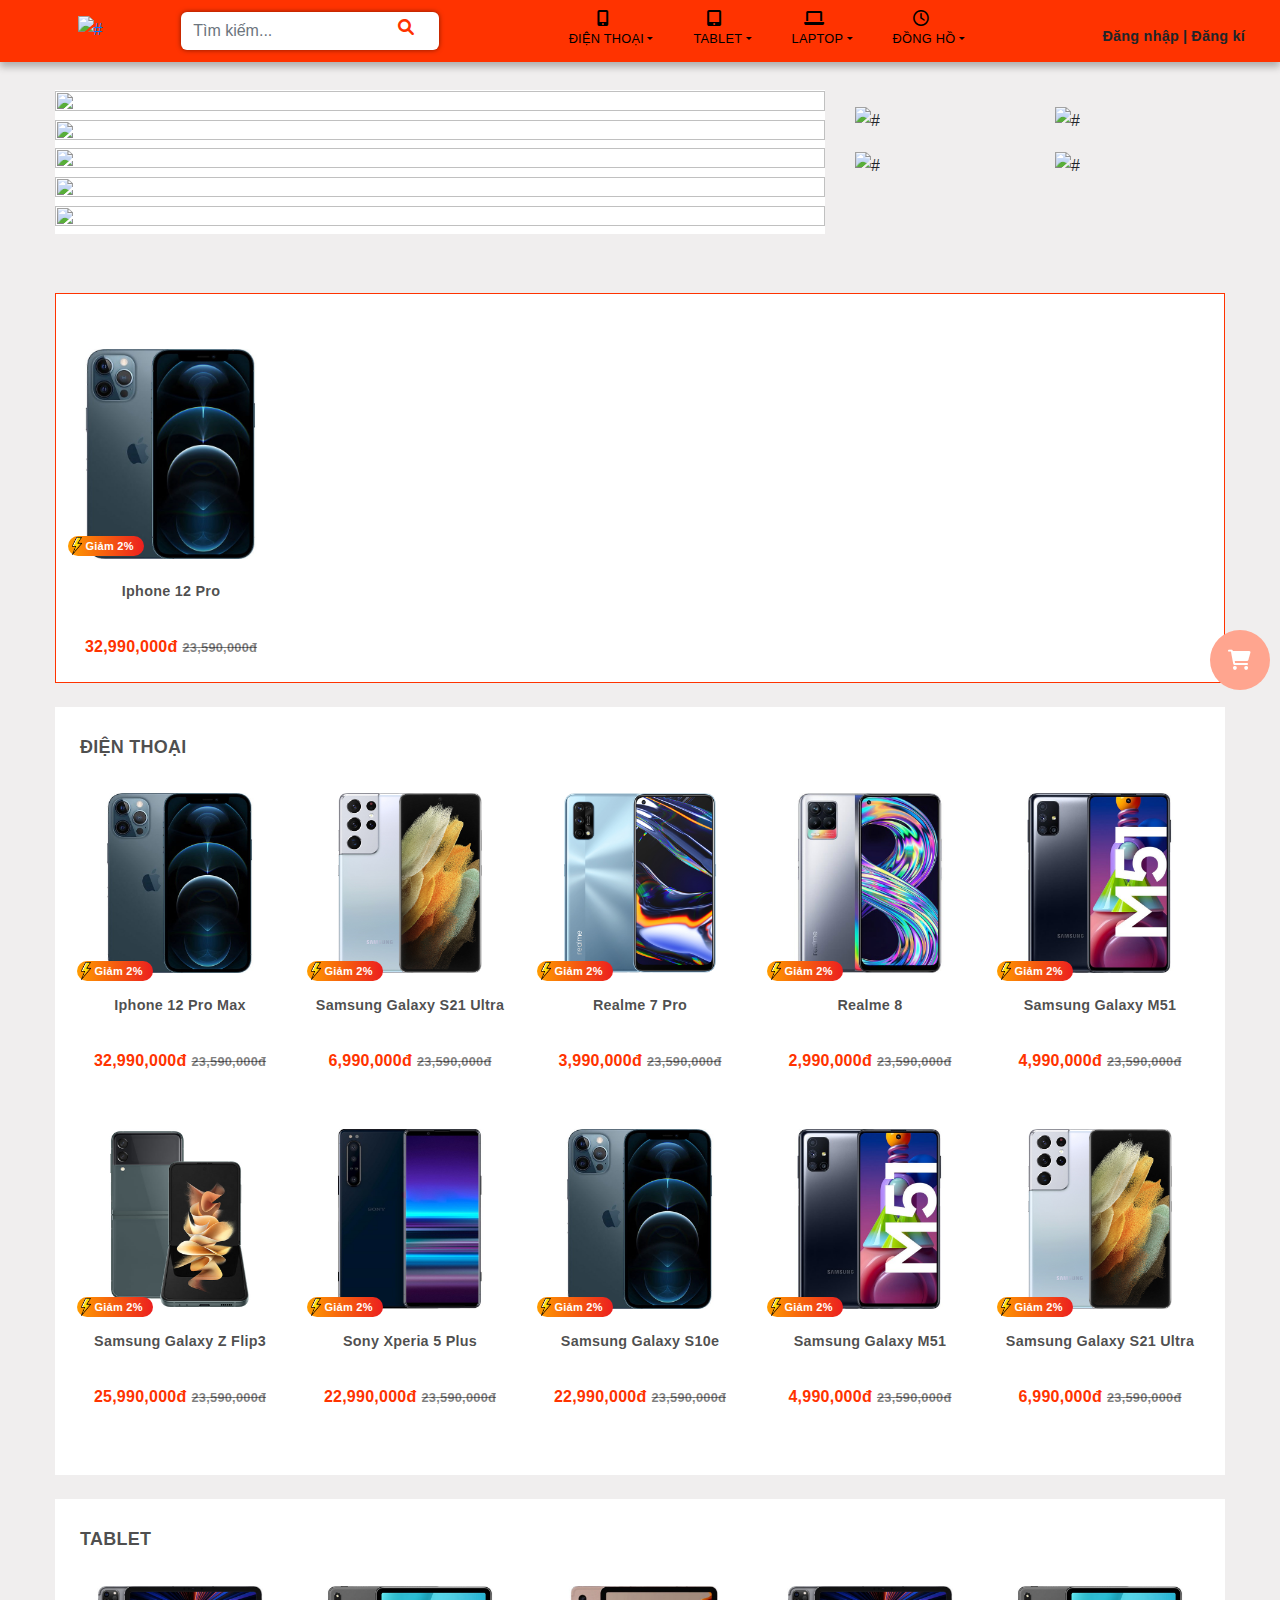
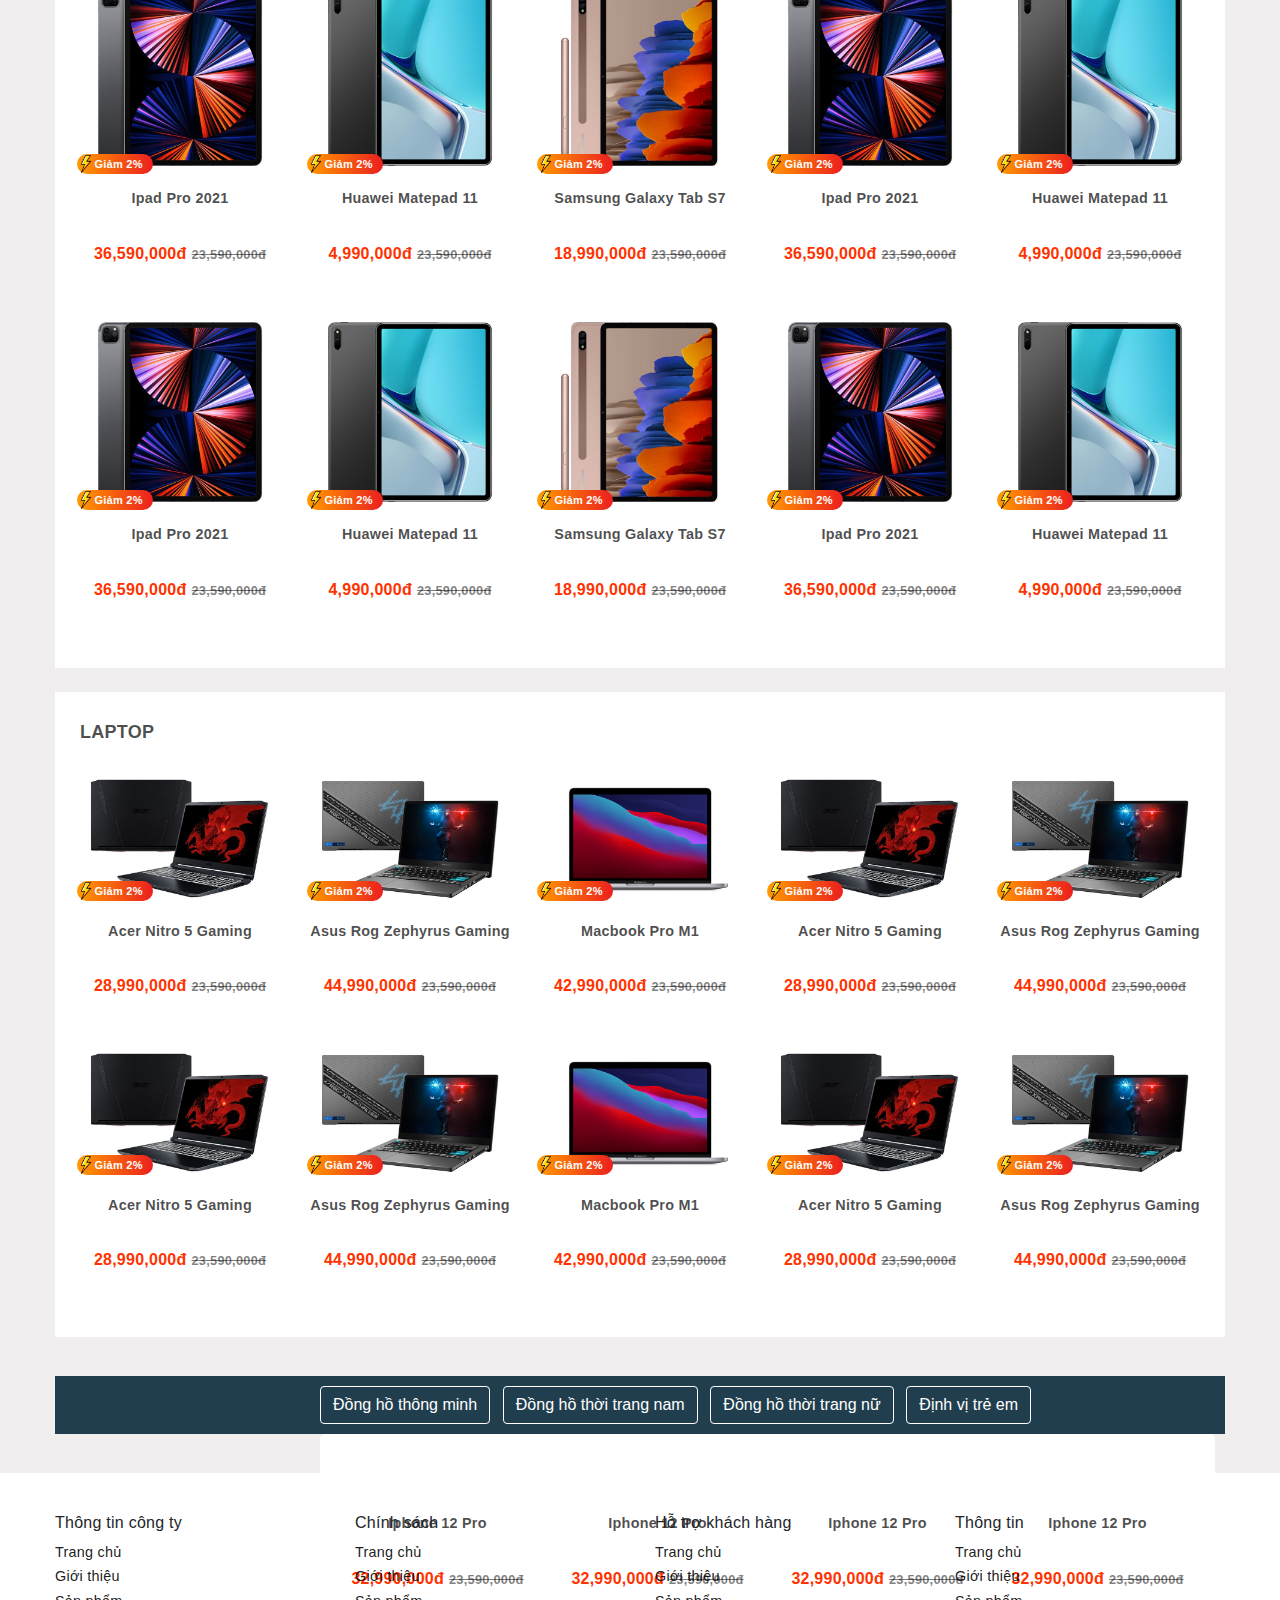
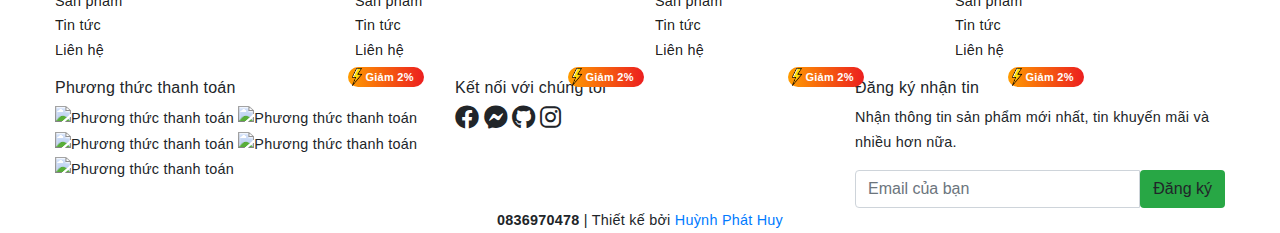
==== commit 8f12611e: "up code local storage" ====
--- a/index.html
+++ b/index.html
@@ -11,11 +11,17 @@
     <link rel="stylesheet" href="https://stackpath.bootstrapcdn.com/bootstrap/4.3.1/css/bootstrap.min.css"
         integrity="sha384-ggOyR0iXCbMQv3Xipma34MD+dH/1fQ784/j6cY/iJTQUOhcWr7x9JvoRxT2MZw1T" crossorigin="anonymous">
     <link rel="stylesheet" href="https://cdnjs.cloudflare.com/ajax/libs/font-awesome/6.0.0-beta2/css/all.min.css">
+    <link rel="stylesheet" href="https://cdnjs.cloudflare.com/ajax/libs/slick-carousel/1.8.1/slick.min.css"
+        integrity="sha512-yHknP1/AwR+yx26cB1y0cjvQUMvEa2PFzt1c9LlS4pRQ5NOTZFWbhBig+X9G9eYW/8m0/4OXNx8pxJ6z57x0dw=="
+        crossorigin="anonymous" referrerpolicy="no-referrer" />
+    <link rel="stylesheet" href="https://cdnjs.cloudflare.com/ajax/libs/slick-carousel/1.8.1/slick-theme.min.css"
+        integrity="sha512-17EgCFERpgZKcm0j0fEq1YCJuyAWdz9KUtv1EjVuaOz8pDnh/0nZxmU6BBXwaaxqoi9PQXnRWqlcDB027hgv9A=="
+        crossorigin="anonymous" referrerpolicy="no-referrer" />
     <link rel="stylesheet" href="css/TheGioiDiDong.css">
 </head>
 
 <body>
-    <nav class="navbar navbar-expand-lg my-navbar" id="header">       
+    <nav class="navbar navbar-expand-lg my-navbar" id="header">
         <div class="container-fluid">
             <a class="navbar-brand" href="index.html"><img src="images/logo.png" alt="#" id="logo"></a>
             <button class="navbar-toggler" type="button" data-toggle="collapse" data-target="#navbarSupportedContent"
@@ -27,7 +33,7 @@
                     <input class="form-control me-2" type="search" aria-label="Search" placeholder="Tìm kiếm...">
                     <i class="fas fa-search"></i>
                 </form>
-                <ul class="navbar-nav navbar-ul">                    
+                <ul class="navbar-nav navbar-ul">
                     <li class="nav-item mobile">
                         <a href="#section-3">
                             <i class="fas fa-mobile-alt"></i>
@@ -132,63 +138,24 @@
             <div class="container">
                 <div class="row carousel_tgdd">
                     <div class="col-xl-8 col-lg-8 col-md-12 col-sm-12 col-12 carousel-banner">
-                        <div id="mycarousel" class="carousel slide" data-ride="carousel">
-
-                            <!--Cho hiện thị chỉ số nếu muốn-->
-                            <ol class="carousel-indicators ">
-                                <li data-target="#mycarousel" data-slide-to="0" class="active">
-                                    <p>Mua Iphone X không lo rơi vỡ</p>
-                                </li>
-                                <li data-target="#mycarousel" data-slide-to="1" class="">
-                                    <p>Phụ kiện iWalk mua 1 được 2</p>
-                                </li>
-                                <li data-target="#mycarousel" data-slide-to="2" class="">
-                                    <p>Mua MI 8 | MI 8 SE Giá rẻ có trả góp</p>
-                                </li>
-                                <li data-target="#mycarousel" data-slide-to="3" class="">
-                                    <p>Redmi note 7 giảm thẳng 500k</p>
-                                </li>
-                                <li data-target="#mycarousel" data-slide-to="4" class="">
-                                    <p>Đặt trước MI 9 giá rẽ hơn 1 triệu</p>
-                                </li>
-                            </ol>
-                            <!--Hết tạo chỉ số-->
-                            <!--Các slide bên trong carousel-inner-->
-                            <div class="carousel-inner">
-                                <!--Slide 1 thiết lập hiện thị đầu tiên .active-->
-                                <div class="carousel-item active">
-                                    <img class="d-block w-100" src="images/slider_1.jpg">
-                                    <!--Cho thêm hiện thị thông tin-->
-                                    <!-- <div class="carousel-caption d-none d-md-block">
-                                    <h5>Tiêu đề Slide 1</h5>
-                                    <p>Dòng text chú thích cho Slide 1</p>
-                                </div> -->
-                                </div>
-                                <!--Slide 2-->
-                                <div class="carousel-item">
-                                    <img class="d-block w-100" src="images/slider_2.jpg">
-                                </div>
-                                <!--Slide 3-->
-                                <div class="carousel-item">
-                                    <img class="d-block w-100" src="images/slider_3.jpg">
-                                </div>
-                                <!--Slide 4-->
-                                <div class="carousel-item">
-                                    <img class="d-block w-100" src="images/slider_4.jpg">
-                                </div>
-                                <!--Slide 5-->
-                                <div class="carousel-item">
-                                    <img class="d-block w-100" src="images/slider_5.jpg">
-                                </div>
-                            </div>
-                            <!--Cho thêm khiển chuyển slide trước, sau nếu muốn-->
-                            <a class="carousel-control-prev" href="#mycarousel" role="button" data-slide="prev"> <span
-                                    class="carousel-control-prev-icon" aria-hidden="true"></span> <span
-                                    class="sr-only">Previous</span></a>
-                            <a class="carousel-control-next" href="#mycarousel" role="button" data-slide="next"> <span
-                                    class="carousel-control-next-icon" aria-hidden="true"></span> <span
-                                    class="sr-only">Next</span> </a>
-                            <!--Hết tạo điều khiển chuyển Slide-->
+                        <div class="banner-container">
+                            <div class="slider slider-banner">
+                                <div>
+                                    <img src="./images/slider_1.jpg" alt="">
+                                </div>
+                                <div>
+                                    <img src="./images/slider_2.jpg" alt="">
+                                </div>
+                                <div>
+                                    <img src="./images/slider_3.jpg" alt="">
+                                </div>
+                                <div>
+                                    <img src="./images/slider_4.jpg" alt="">
+                                </div>
+                                <div>
+                                    <img src="./images/slider_5.jpg" alt="">
+                                </div>
+                            </div>
                         </div>
                     </div>
                     <div class="col-xl-4 col-lg-4 col-md-12 col-sm-12 col-12 bannerSub">
@@ -217,8 +184,8 @@
                         <img src="https://deo.shopeemobile.com/shopee/shopee-pcmall-live-sg/assets/fb1088de81e42c4e538967ec12cb5caa.png"
                             alt="">
                     </div>
-                    <div class="slider-sale-sub row">
-                        <div class="col-xl-auto col-lg-auto col-md-4 col-sm-6 col-6 item-product">
+                    <div class="slider-sale-container">
+                        <div class="item-product">
                             <a href="webpages/thongtinsanpham.html">
                                 <img src="images/iphone-12-pro-max-xanh-duong-new-600x600-600x600.jpg" alt="">
                                 <div class="item-product-sale-percent">
@@ -226,11 +193,12 @@
                                 </div>
                                 <div class="item-product-if">
                                     <p>Iphone 12 Pro</p>
-                                    <p><span>32,990,000đ</span><span>23,590,000đ</span></p>
-                                </div>
-                            </a>
-                        </div>
-                        <div class="col-xl-auto col-lg-auto col-md-4 col-sm-6 col-6 item-product">
+                                    <p><span class="priceNew">32,990,000đ</span><span
+                                            class="priceOld">23,590,000đ</span></p>
+                                </div>
+                            </a>
+                        </div>
+                        <div class="item-product">
                             <a href="webpages/thongtinsanpham.html">
                                 <img src="images/samsung-galaxy-s21-ultra-bac-600x600-1-600x600.jpg" alt="">
                                 <div class="item-product-sale-percent">
@@ -238,11 +206,12 @@
                                 </div>
                                 <div class="item-product-if">
                                     <p>Samsung Galaxy S21 Ultra</p>
-                                    <p><span>6,990,000đ</span><span>23,590,000đ</span></p>
-                                </div>
-                            </a>
-                        </div>
-                        <div class="col-xl-auto col-lg-auto col-md-4 col-sm-6 col-6 item-product">
+                                    <p><span class="priceNew">6,990,000đ</span><span class="priceOld">23,590,000đ</span>
+                                    </p>
+                                </div>
+                            </a>
+                        </div>
+                        <div class="item-product">
                             <a href="webpages/thongtinsanpham.html">
                                 <img src="images/realme-7-pro-bac-600x600.jpg" alt="">
                                 <div class="item-product-sale-percent">
@@ -250,11 +219,12 @@
                                 </div>
                                 <div class="item-product-if">
                                     <p>Realme 7 Pro</p>
-                                    <p><span>2,990,000đ</span><span>23,590,000đ</span></p>
-                                </div>
-                            </a>
-                        </div>
-                        <div class="col-xl-auto col-lg-auto col-md-4 col-sm-6 col-6 item-product">
+                                    <p><span class="priceNew">2,990,000đ</span><span class="priceOld">23,590,000đ</span>
+                                    </p>
+                                </div>
+                            </a>
+                        </div>
+                        <div class="item-product">
                             <a href="webpages/thongtinsanpham.html">
                                 <img src="images/samsung-galaxy-m51-den-new-600x600-600x600.jpg" alt="">
                                 <div class="item-product-sale-percent">
@@ -262,11 +232,12 @@
                                 </div>
                                 <div class="item-product-if">
                                     <p>Samsung Galaxy M51</p>
-                                    <p><span>22,990,000đ</span><span>23,590,000đ</span></p>
-                                </div>
-                            </a>
-                        </div>
-                        <div class="col-xl-auto col-lg-auto col-md-4 col-sm-6 col-6 item-product">
+                                    <p><span class="priceNew">22,990,000đ</span><span
+                                            class="priceOld">23,590,000đ</span></p>
+                                </div>
+                            </a>
+                        </div>
+                        <div class="item-product">
                             <a href="webpages/thongtinsanpham.html">
                                 <img src="images/realme-8-silver-600x600.jpg" alt="">
                                 <div class="item-product-sale-percent">
@@ -274,11 +245,12 @@
                                 </div>
                                 <div class="item-product-if">
                                     <p>Realme 8</p>
-                                    <p><span>2,990,000đ</span><span>23,590,000đ</span></p>
-                                </div>
-                            </a>
-                        </div>
-                        <div class="col-xl-auto col-lg-auto col-md-4 col-sm-6 col-6 item-product">
+                                    <p><span class="priceNew">2,990,000đ</span><span class="priceOld">23,590,000đ</span>
+                                    </p>
+                                </div>
+                            </a>
+                        </div>
+                        <div class="item-product">
                             <a href="webpages/thongtinsanpham.html">
                                 <img src="images/samsung-galaxy-s21-ultra-bac-600x600-1-600x600.jpg" alt="">
                                 <div class="item-product-sale-percent">
@@ -286,11 +258,12 @@
                                 </div>
                                 <div class="item-product-if">
                                     <p>Samsung Galaxy S21 Ultra</p>
-                                    <p><span>6,990,000đ</span><span>23,590,000đ</span></p>
-                                </div>
-                            </a>
-                        </div>
-                        <div class="col-xl-auto col-lg-auto col-md-4 col-sm-6 col-6 item-product">
+                                    <p><span class="priceNew">6,990,000đ</span><span class="priceOld">23,590,000đ</span>
+                                    </p>
+                                </div>
+                            </a>
+                        </div>
+                        <div class="item-product">
                             <a href="webpages/thongtinsanpham.html">
                                 <img src="images/iphone-12-pro-max-xanh-duong-new-600x600-600x600.jpg" alt="">
                                 <div class="item-product-sale-percent">
@@ -298,11 +271,12 @@
                                 </div>
                                 <div class="item-product-if">
                                     <p>Iphone 12</p>
-                                    <p><span>32,990,000đ</span><span>23,590,000đ</span></p>
-                                </div>
-                            </a>
-                        </div>
-                        <div class="col-xl-auto col-lg-auto col-md-4 col-sm-6 col-6 item-product">
+                                    <p><span class="priceNew">32,990,000đ</span><span
+                                            class="priceOld">23,590,000đ</span></p>
+                                </div>
+                            </a>
+                        </div>
+                        <div class="item-product">
                             <a href="webpages/thongtinsanpham.html">
                                 <img src="images/samsung-galaxy-m51-den-new-600x600-600x600.jpg" alt="">
                                 <div class="item-product-sale-percent">
@@ -310,11 +284,12 @@
                                 </div>
                                 <div class="item-product-if">
                                     <p>Samsung Galaxy M51</p>
-                                    <p><span>12,990,000đ</span><span>23,590,000đ</span></p>
-                                </div>
-                            </a>
-                        </div>
-                        <div class="col-xl-auto col-lg-auto col-md-4 col-sm-6 col-6 item-product">
+                                    <p><span class="priceNew">12,990,000đ</span><span
+                                            class="priceOld">23,590,000đ</span></p>
+                                </div>
+                            </a>
+                        </div>
+                        <div class="item-product">
                             <a href="webpages/thongtinsanpham.html">
                                 <img src="images/samsung-galaxy-s21-ultra-bac-600x600-1-600x600.jpg" alt="">
                                 <div class="item-product-sale-percent">
@@ -322,11 +297,12 @@
                                 </div>
                                 <div class="item-product-if">
                                     <p>Samsung Galaxy S21 Ultra</p>
-                                    <p><span>8,990,000đ</span><span>23,590,000đ</span></p>
-                                </div>
-                            </a>
-                        </div>
-                        <div class="col-xl-auto col-lg-auto col-md-4 col-sm-6 col-6 item-product">
+                                    <p><span class="priceNew">8,990,000đ</span><span class="priceOld">23,590,000đ</span>
+                                    </p>
+                                </div>
+                            </a>
+                        </div>
+                        <div class="item-product">
                             <a href="webpages/thongtinsanpham.html">
                                 <img src="images/iphone-12-pro-max-xanh-duong-new-600x600-600x600.jpg" alt="">
                                 <div class="item-product-sale-percent">
@@ -334,11 +310,12 @@
                                 </div>
                                 <div class="item-product-if">
                                     <p>Iphone 12 Pro</p>
-                                    <p><span>22,990,000đ</span><span>23,590,000đ</span></p>
-                                </div>
-                            </a>
-                        </div>
-                        <div class="col-xl-auto col-lg-auto col-md-4 col-sm-6 col-6 item-product">
+                                    <p><span class="priceNew">22,990,000đ</span><span
+                                            class="priceOld">23,590,000đ</span></p>
+                                </div>
+                            </a>
+                        </div>
+                        <div class="item-product">
                             <a href="webpages/thongtinsanpham.html">
                                 <img src="images/realme-8-silver-600x600.jpg" alt="">
                                 <div class="item-product-sale-percent">
@@ -346,11 +323,12 @@
                                 </div>
                                 <div class="item-product-if">
                                     <p>Realme 8</p>
-                                    <p><span>4,990,000đ</span><span>23,590,000đ</span></p>
-                                </div>
-                            </a>
-                        </div>
-                        <div class="col-xl-auto col-lg-auto col-md-4 col-sm-6 col-6 item-product">
+                                    <p><span class="priceNew">4,990,000đ</span><span class="priceOld">23,590,000đ</span>
+                                    </p>
+                                </div>
+                            </a>
+                        </div>
+                        <div class="item-product">
                             <a href="webpages/thongtinsanpham.html">
                                 <img src="images/samsung-galaxy-z-flip-3-green-1-600x600.jpg" alt="">
                                 <div class="item-product-sale-percent">
@@ -358,7 +336,8 @@
                                 </div>
                                 <div class="item-product-if">
                                     <p>Samsung Galaxy Z Flip3 </p>
-                                    <p><span>22,990,000đ</span><span>23,590,000đ</span></p>
+                                    <p><span class="priceNew">22,990,000đ</span><span
+                                            class="priceOld">23,590,000đ</span></p>
                                 </div>
                             </a>
                         </div>
@@ -385,7 +364,8 @@
                                 </div>
                                 <div class="item-product-if">
                                     <p>Iphone 12 Pro Max</p>
-                                    <p><span>32,990,000đ</span><span>23,590,000đ</span></p>
+                                    <p><span class="priceNew">32,990,000đ</span><span
+                                            class="priceOld">23,590,000đ</span></p>
                                 </div>
                             </a>
                         </div>
@@ -397,7 +377,8 @@
                                 </div>
                                 <div class="item-product-if">
                                     <p>Samsung Galaxy S21 Ultra</p>
-                                    <p><span>6,990,000đ</span><span>23,590,000đ</span></p>
+                                    <p><span class="priceNew">6,990,000đ</span><span class="priceOld">23,590,000đ</span>
+                                    </p>
                                 </div>
                             </a>
                         </div>
@@ -409,7 +390,8 @@
                                 </div>
                                 <div class="item-product-if">
                                     <p>Realme 7 Pro</p>
-                                    <p><span>3,990,000đ</span><span>23,590,000đ</span></p>
+                                    <p><span class="priceNew">3,990,000đ</span><span class="priceOld">23,590,000đ</span>
+                                    </p>
                                 </div>
                             </a>
                         </div>
@@ -421,7 +403,8 @@
                                 </div>
                                 <div class="item-product-if">
                                     <p>Realme 8</p>
-                                    <p><span>2,990,000đ</span><span>23,590,000đ</span></p>
+                                    <p><span class="priceNew">2,990,000đ</span><span class="priceOld">23,590,000đ</span>
+                                    </p>
                                 </div>
                             </a>
                         </div>
@@ -433,7 +416,8 @@
                                 </div>
                                 <div class="item-product-if">
                                     <p>Samsung Galaxy M51</p>
-                                    <p><span>4,990,000đ</span><span>23,590,000đ</span></p>
+                                    <p><span class="priceNew">4,990,000đ</span><span class="priceOld">23,590,000đ</span>
+                                    </p>
                                 </div>
                             </a>
                         </div>
@@ -445,7 +429,8 @@
                                 </div>
                                 <div class="item-product-if">
                                     <p>Samsung Galaxy Z Flip3</p>
-                                    <p><span>25,990,000đ</span><span>23,590,000đ</span></p>
+                                    <p><span class="priceNew">25,990,000đ</span><span
+                                            class="priceOld">23,590,000đ</span></p>
                                 </div>
                             </a>
                         </div>
@@ -457,7 +442,8 @@
                                 </div>
                                 <div class="item-product-if">
                                     <p>Sony Xperia 5 Plus</p>
-                                    <p><span>22,990,000đ</span><span>23,590,000đ</span></p>
+                                    <p><span class="priceNew">22,990,000đ</span><span
+                                            class="priceOld">23,590,000đ</span></p>
                                 </div>
                             </a>
                         </div>
@@ -469,7 +455,8 @@
                                 </div>
                                 <div class="item-product-if">
                                     <p>Samsung Galaxy S10e</p>
-                                    <p><span>22,990,000đ</span><span>23,590,000đ</span></p>
+                                    <p><span class="priceNew">22,990,000đ</span><span
+                                            class="priceOld">23,590,000đ</span></p>
                                 </div>
                             </a>
                         </div>
@@ -481,7 +468,8 @@
                                 </div>
                                 <div class="item-product-if">
                                     <p>Samsung Galaxy M51</p>
-                                    <p><span>4,990,000đ</span><span>23,590,000đ</span></p>
+                                    <p><span class="priceNew">4,990,000đ</span><span class="priceOld">23,590,000đ</span>
+                                    </p>
                                 </div>
                             </a>
                         </div>
@@ -493,7 +481,8 @@
                                 </div>
                                 <div class="item-product-if">
                                     <p>Samsung Galaxy S21 Ultra</p>
-                                    <p><span>6,990,000đ</span><span>23,590,000đ</span></p>
+                                    <p><span class="priceNew">6,990,000đ</span><span class="priceOld">23,590,000đ</span>
+                                    </p>
                                 </div>
                             </a>
                         </div>
@@ -518,7 +507,8 @@
                                 </div>
                                 <div class="item-product-if">
                                     <p>Ipad Pro 2021</p>
-                                    <p><span>36,590,000đ</span><span>23,590,000đ</span></p>
+                                    <p><span class="priceNew">36,590,000đ</span><span
+                                            class="priceOld">23,590,000đ</span></p>
                                 </div>
                             </a>
                         </div>
@@ -530,7 +520,8 @@
                                 </div>
                                 <div class="item-product-if">
                                     <p>Huawei Matepad 11</p>
-                                    <p><span>4,990,000đ</span><span>23,590,000đ</span></p>
+                                    <p><span class="priceNew">4,990,000đ</span><span class="priceOld">23,590,000đ</span>
+                                    </p>
                                 </div>
                             </a>
                         </div>
@@ -542,7 +533,8 @@
                                 </div>
                                 <div class="item-product-if">
                                     <p>Samsung Galaxy Tab S7</p>
-                                    <p><span>18,990,000đ</span><span>23,590,000đ</span></p>
+                                    <p><span class="priceNew">18,990,000đ</span><span
+                                            class="priceOld">23,590,000đ</span></p>
                                 </div>
                             </a>
                         </div>
@@ -554,7 +546,8 @@
                                 </div>
                                 <div class="item-product-if">
                                     <p>Ipad Pro 2021</p>
-                                    <p><span>36,590,000đ</span><span>23,590,000đ</span></p>
+                                    <p><span class="priceNew">36,590,000đ</span><span
+                                            class="priceOld">23,590,000đ</span></p>
                                 </div>
                             </a>
                         </div>
@@ -566,7 +559,8 @@
                                 </div>
                                 <div class="item-product-if">
                                     <p>Huawei Matepad 11</p>
-                                    <p><span>4,990,000đ</span><span>23,590,000đ</span></p>
+                                    <p><span class="priceNew">4,990,000đ</span><span class="priceOld">23,590,000đ</span>
+                                    </p>
                                 </div>
                             </a>
                         </div>
@@ -578,7 +572,8 @@
                                 </div>
                                 <div class="item-product-if">
                                     <p>Ipad Pro 2021</p>
-                                    <p><span>36,590,000đ</span><span>23,590,000đ</span></p>
+                                    <p><span class="priceNew">36,590,000đ</span><span
+                                            class="priceOld">23,590,000đ</span></p>
                                 </div>
                             </a>
                         </div>
@@ -590,7 +585,8 @@
                                 </div>
                                 <div class="item-product-if">
                                     <p>Huawei Matepad 11</p>
-                                    <p><span>4,990,000đ</span><span>23,590,000đ</span></p>
+                                    <p><span class="priceNew">4,990,000đ</span><span class="priceOld">23,590,000đ</span>
+                                    </p>
                                 </div>
                             </a>
                         </div>
@@ -602,7 +598,8 @@
                                 </div>
                                 <div class="item-product-if">
                                     <p>Samsung Galaxy Tab S7</p>
-                                    <p><span>18,990,000đ</span><span>23,590,000đ</span></p>
+                                    <p><span class="priceNew">18,990,000đ</span><span
+                                            class="priceOld">23,590,000đ</span></p>
                                 </div>
                             </a>
                         </div>
@@ -614,7 +611,8 @@
                                 </div>
                                 <div class="item-product-if">
                                     <p>Ipad Pro 2021</p>
-                                    <p><span>36,590,000đ</span><span>23,590,000đ</span></p>
+                                    <p><span class="priceNew">36,590,000đ</span><span
+                                            class="priceOld">23,590,000đ</span></p>
                                 </div>
                             </a>
                         </div>
@@ -626,7 +624,8 @@
                                 </div>
                                 <div class="item-product-if">
                                     <p>Huawei Matepad 11</p>
-                                    <p><span>4,990,000đ</span><span>23,590,000đ</span></p>
+                                    <p><span class="priceNew">4,990,000đ</span><span class="priceOld">23,590,000đ</span>
+                                    </p>
                                 </div>
                             </a>
                         </div>
@@ -651,7 +650,8 @@
                                 </div>
                                 <div class="item-product-if">
                                     <p>Acer Nitro 5 Gaming</p>
-                                    <p><span>28,990,000đ</span><span>23,590,000đ</span></p>
+                                    <p><span class="priceNew">28,990,000đ</span><span
+                                            class="priceOld">23,590,000đ</span></p>
                                 </div>
                             </a>
                         </div>
@@ -663,7 +663,8 @@
                                 </div>
                                 <div class="item-product-if">
                                     <p>Asus Rog Zephyrus Gaming</p>
-                                    <p><span>44,990,000đ</span><span>23,590,000đ</span></p>
+                                    <p><span class="priceNew">44,990,000đ</span><span
+                                            class="priceOld">23,590,000đ</span></p>
                                 </div>
                             </a>
                         </div>
@@ -675,7 +676,8 @@
                                 </div>
                                 <div class="item-product-if">
                                     <p>Macbook Pro M1</p>
-                                    <p><span>42,990,000đ</span><span>23,590,000đ</span></p>
+                                    <p><span class="priceNew">42,990,000đ</span><span
+                                            class="priceOld">23,590,000đ</span></p>
                                 </div>
                             </a>
                         </div>
@@ -687,7 +689,8 @@
                                 </div>
                                 <div class="item-product-if">
                                     <p>Acer Nitro 5 Gaming</p>
-                                    <p><span>28,990,000đ</span><span>23,590,000đ</span></p>
+                                    <p><span class="priceNew">28,990,000đ</span><span
+                                            class="priceOld">23,590,000đ</span></p>
                                 </div>
                             </a>
                         </div>
@@ -699,7 +702,8 @@
                                 </div>
                                 <div class="item-product-if">
                                     <p>Asus Rog Zephyrus Gaming</p>
-                                    <p><span>44,990,000đ</span><span>23,590,000đ</span></p>
+                                    <p><span class="priceNew">44,990,000đ</span><span
+                                            class="priceOld">23,590,000đ</span></p>
                                 </div>
                             </a>
                         </div>
@@ -711,7 +715,8 @@
                                 </div>
                                 <div class="item-product-if">
                                     <p>Acer Nitro 5 Gaming</p>
-                                    <p><span>28,990,000đ</span><span>23,590,000đ</span></p>
+                                    <p><span class="priceNew">28,990,000đ</span><span
+                                            class="priceOld">23,590,000đ</span></p>
                                 </div>
                             </a>
                         </div>
@@ -723,7 +728,8 @@
                                 </div>
                                 <div class="item-product-if">
                                     <p>Asus Rog Zephyrus Gaming</p>
-                                    <p><span>44,990,000đ</span><span>23,590,000đ</span></p>
+                                    <p><span class="priceNew">44,990,000đ</span><span
+                                            class="priceOld">23,590,000đ</span></p>
                                 </div>
                             </a>
                         </div>
@@ -735,7 +741,8 @@
                                 </div>
                                 <div class="item-product-if">
                                     <p>Macbook Pro M1</p>
-                                    <p><span>42,990,000đ</span><span>23,590,000đ</span></p>
+                                    <p><span class="priceNew">42,990,000đ</span><span
+                                            class="priceOld">23,590,000đ</span></p>
                                 </div>
                             </a>
                         </div>
@@ -747,7 +754,8 @@
                                 </div>
                                 <div class="item-product-if">
                                     <p>Acer Nitro 5 Gaming</p>
-                                    <p><span>28,990,000đ</span><span>23,590,000đ</span></p>
+                                    <p><span class="priceNew">28,990,000đ</span><span
+                                            class="priceOld">23,590,000đ</span></p>
                                 </div>
                             </a>
                         </div>
@@ -759,7 +767,8 @@
                                 </div>
                                 <div class="item-product-if">
                                     <p>Asus Rog Zephyrus Gaming</p>
-                                    <p><span>44,990,000đ</span><span>23,590,000đ</span></p>
+                                    <p><span class="priceNew">44,990,000đ</span><span
+                                            class="priceOld">23,590,000đ</span></p>
                                 </div>
                             </a>
                         </div>
@@ -796,7 +805,8 @@
                                         </div>
                                         <div class="item-product-if">
                                             <p>Iphone 12 Pro</p>
-                                            <p><span>32,990,000đ</span><span>23,590,000đ</span></p>
+                                            <p><span class="priceNew">32,990,000đ</span><span
+                                                    class="priceOld">23,590,000đ</span></p>
                                         </div>
                                     </a>
                                 </div>
@@ -808,7 +818,8 @@
                                         </div>
                                         <div class="item-product-if">
                                             <p>Iphone 12 Pro</p>
-                                            <p><span>32,990,000đ</span><span>23,590,000đ</span></p>
+                                            <p><span class="priceNew">32,990,000đ</span><span
+                                                    class="priceOld">23,590,000đ</span></p>
                                         </div>
                                     </a>
                                 </div>
@@ -820,7 +831,8 @@
                                         </div>
                                         <div class="item-product-if">
                                             <p>Iphone 12 Pro</p>
-                                            <p><span>32,990,000đ</span><span>23,590,000đ</span></p>
+                                            <p><span class="priceNew">32,990,000đ</span><span
+                                                    class="priceOld">23,590,000đ</span></p>
                                         </div>
                                     </a>
                                 </div>
@@ -832,7 +844,8 @@
                                         </div>
                                         <div class="item-product-if">
                                             <p>Iphone 12 Pro</p>
-                                            <p><span>32,990,000đ</span><span>23,590,000đ</span></p>
+                                            <p><span class="priceNew">32,990,000đ</span><span
+                                                    class="priceOld">23,590,000đ</span></p>
                                         </div>
                                     </a>
                                 </div>
@@ -846,7 +859,8 @@
                                         </div>
                                         <div class="item-product-if">
                                             <p>Iphone 12 Pro</p>
-                                            <p><span>32,990,000đ</span><span>23,590,000đ</span></p>
+                                            <p><span class="priceNew">32,990,000đ</span><span
+                                                    class="priceOld">23,590,000đ</span></p>
                                         </div>
                                     </a>
                                 </div>
@@ -858,7 +872,8 @@
                                         </div>
                                         <div class="item-product-if">
                                             <p>Iphone 12 Pro</p>
-                                            <p><span>32,990,000đ</span><span>23,590,000đ</span></p>
+                                            <p><span class="priceNew">32,990,000đ</span><span
+                                                    class="priceOld">23,590,000đ</span></p>
                                         </div>
                                     </a>
                                 </div>
@@ -870,7 +885,8 @@
                                         </div>
                                         <div class="item-product-if">
                                             <p>Iphone 12 Pro</p>
-                                            <p><span>32,990,000đ</span><span>23,590,000đ</span></p>
+                                            <p><span class="priceNew">32,990,000đ</span><span
+                                                    class="priceOld">23,590,000đ</span></p>
                                         </div>
                                     </a>
                                 </div>
@@ -882,7 +898,8 @@
                                         </div>
                                         <div class="item-product-if">
                                             <p>Iphone 12 Pro</p>
-                                            <p><span>32,990,000đ</span><span>23,590,000đ</span></p>
+                                            <p><span class="priceNew">32,990,000đ</span><span
+                                                    class="priceOld">23,590,000đ</span></p>
                                         </div>
                                     </a>
                                 </div>
@@ -896,7 +913,8 @@
                                         </div>
                                         <div class="item-product-if">
                                             <p>Iphone 12 Pro</p>
-                                            <p><span>32,990,000đ</span><span>23,590,000đ</span></p>
+                                            <p><span class="priceNew">32,990,000đ</span><span
+                                                    class="priceOld">23,590,000đ</span></p>
                                         </div>
                                     </a>
                                 </div>
@@ -908,7 +926,8 @@
                                         </div>
                                         <div class="item-product-if">
                                             <p>Iphone 12 Pro</p>
-                                            <p><span>32,990,000đ</span><span>23,590,000đ</span></p>
+                                            <p><span class="priceNew">32,990,000đ</span><span
+                                                    class="priceOld">23,590,000đ</span></p>
                                         </div>
                                     </a>
                                 </div>
@@ -920,7 +939,8 @@
                                         </div>
                                         <div class="item-product-if">
                                             <p>Iphone 12 Pro</p>
-                                            <p><span>32,990,000đ</span><span>23,590,000đ</span></p>
+                                            <p><span class="priceNew">32,990,000đ</span><span
+                                                    class="priceOld">23,590,000đ</span></p>
                                         </div>
                                     </a>
                                 </div>
@@ -932,7 +952,8 @@
                                         </div>
                                         <div class="item-product-if">
                                             <p>Iphone 12 Pro</p>
-                                            <p><span>32,990,000đ</span><span>23,590,000đ</span></p>
+                                            <p><span class="priceNew">32,990,000đ</span><span
+                                                    class="priceOld">23,590,000đ</span></p>
                                         </div>
                                     </a>
                                 </div>
@@ -946,7 +967,8 @@
                                         </div>
                                         <div class="item-product-if">
                                             <p>Iphone 12 Pro</p>
-                                            <p><span>32,990,000đ</span><span>23,590,000đ</span></p>
+                                            <p><span class="priceNew">32,990,000đ</span><span
+                                                    class="priceOld">23,590,000đ</span></p>
                                         </div>
                                     </a>
                                 </div>
@@ -958,7 +980,8 @@
                                         </div>
                                         <div class="item-product-if">
                                             <p>Iphone 12 Pro</p>
-                                            <p><span>32,990,000đ</span><span>23,590,000đ</span></p>
+                                            <p><span class="priceNew">32,990,000đ</span><span
+                                                    class="priceOld">23,590,000đ</span></p>
                                         </div>
                                     </a>
                                 </div>
@@ -970,7 +993,8 @@
                                         </div>
                                         <div class="item-product-if">
                                             <p>Iphone 12 Pro</p>
-                                            <p><span>32,990,000đ</span><span>23,590,000đ</span></p>
+                                            <p><span class="priceNew">32,990,000đ</span><span
+                                                    class="priceOld">23,590,000đ</span></p>
                                         </div>
                                     </a>
                                 </div>
@@ -982,7 +1006,8 @@
                                         </div>
                                         <div class="item-product-if">
                                             <p>Iphone 12 Pro</p>
-                                            <p><span>32,990,000đ</span><span>23,590,000đ</span></p>
+                                            <p><span class="priceNew">32,990,000đ</span><span
+                                                    class="priceOld">23,590,000đ</span></p>
                                         </div>
                                     </a>
                                 </div>
@@ -1115,8 +1140,8 @@
                                             <i class="fab fa-instagram"></i>
                                         </div>
                                         <style>
-                                            .footer_contact i{
-                                                font-size: 1.5rem;                                                
+                                            .footer_contact i {
+                                                font-size: 1.5rem;
                                             }
                                         </style>
                                     </div>
@@ -1192,9 +1217,9 @@
                                 <div class="section" id="copyright" name="">
                                     <div class="widget HTML" data-version="1" id="HTML15">
                                         <div class="widget-content">
-                                            <span>© Mua bản quyền liên hệ: <b>0836970478</b> <span
-                                                    class="s480-f">|</span> Thiết kế bởi <a href="" rel="nofollow"
-                                                    target="_blank" title="Phát Huy">Huỳnh Phát Huy</a></span>
+                                            <span><b>0836970478</b> <span class="s480-f">|</span> Thiết kế bởi <a
+                                                    href="" rel="nofollow" target="_blank" title="Phát Huy">Huỳnh Phát
+                                                    Huy</a></span>
                                         </div>
                                         <div class="clear"></div>
                                     </div>
@@ -1209,10 +1234,12 @@
         <div class="fixed-bar position-fixed">
             <div class="icon-contact">
                 <div class="row mt-2">
-                    <a href="https://www.facebook.com/profile.php?id=100034548289818"><i class="fab fa-facebook"></i></a>
+                    <a href="https://www.facebook.com/profile.php?id=100034548289818"><i
+                            class="fab fa-facebook"></i></a>
                 </div>
                 <div class="row mt-2">
-                    <a href="https://www.facebook.com/profile.php?id=100034548289818"><i class="fab fa-facebook-messenger"></i></a>
+                    <a href="https://www.facebook.com/profile.php?id=100034548289818"><i
+                            class="fab fa-facebook-messenger"></i></a>
                 </div>
                 <div class="row mt-2">
                     <a href="https://github.com/phathuy0126/Huy-thi-tkwnc"><i class="fab fa-github"></i></a>
@@ -1274,7 +1301,7 @@
                             placeholder="Mặt khẩu">
                     </div>
                 </div>
-                <div class="modal-footer">                    
+                <div class="modal-footer">
                     <button type="button" class="btn btn-primary">Đăng nhập</button>
                 </div>
             </div>
@@ -1305,12 +1332,12 @@
                             placeholder="Số điện thoại">
                     </div>
                 </div>
-                <div class="modal-footer">                    
+                <div class="modal-footer">
                     <button type="button" class="btn btn-primary">Đăng kí</button>
                 </div>
             </div>
         </div>
-    </div>    
+    </div>
     <!-- Optional JavaScript -->
     <!-- jQuery first, then Popper.js, then Bootstrap JS -->
     <script src="https://code.jquery.com/jquery-3.3.1.slim.min.js"
@@ -1322,12 +1349,89 @@
     <script src="https://stackpath.bootstrapcdn.com/bootstrap/4.3.1/js/bootstrap.min.js"
         integrity="sha384-JjSmVgyd0p3pXB1rRibZUAYoIIy6OrQ6VrjIEaFf/nJGzIxFDsf4x0xIM+B07jRM"
         crossorigin="anonymous"></script>
+    <script src="https://cdnjs.cloudflare.com/ajax/libs/slick-carousel/1.8.1/slick.min.js"
+        integrity="sha512-XtmMtDEcNz2j7ekrtHvOVR4iwwaD6o/FUJe6+Zq+HgcCsk3kj4uSQQR8weQ2QVj1o0Pk6PwYLohm206ZzNfubg=="
+        crossorigin="anonymous" referrerpolicy="no-referrer"></script>
     <!-- ---------------------------------Jquery code ------------------------------------------------------>
     <script src="js/javascrip.js"></script>
     <script src="js/section_6.js"></script>
     <script src="js/resize.js"></script>
+    <script src="./js/localStorage.js"></script>
     <script>
+        const itemProducts = document.querySelectorAll('.item-product');
+        const handleGetProduct = (e) => {
+            const parentEle = e.target.parentElement.parentElement
+            const img = parentEle.querySelector('img').getAttribute('src');
+            const name = parentEle.querySelector('.item-product p:first-child').textContent;
+            const priceNew = parentEle.querySelector('.item-product .priceNew').textContent;
+            const priceOld = parentEle.querySelector('.item-product .priceOld').textContent;
+
+            const infoProduct = {
+                img: img,
+                name: name,
+                priceNew: priceNew,
+                priceOld: priceOld
+            }
+            product.set('infoProduct', infoProduct);
+            console.log(product.get('infoProduct'));
+        }
+
+
+        itemProducts.forEach(itemProduct => {
+            itemProduct.addEventListener('click', handleGetProduct)
+        })
+
         $(function () {
+            //slider banner
+            $('.slider-banner').slick({
+                slidesToShow: 1,
+                slidesToScroll: 1,
+                autoplay: true,
+                arrows: true,
+                dots: true,
+                responsive: [
+                    {
+                        breakpoint: 600,
+                        settings: {
+                            dots: false
+                        }
+                    }
+                ]
+            });
+            //slider sale 
+            $('.slider-sale-container').slick({
+                slidesToShow: 5,
+                slidesToScroll: 5,
+                arrows: true,
+                dots: false,
+                infinite: false,
+                speed: 400,
+                responsive: [
+                    {
+                        breakpoint: 1024,
+                        settings: {
+                            slidesToShow: 4,
+                            slidesToScroll: 4,
+                            infinite: true,
+                            dots: true
+                        }
+                    },
+                    {
+                        breakpoint: 600,
+                        settings: {
+                            slidesToShow: 3,
+                            slidesToScroll: 3
+                        }
+                    },
+                    {
+                        breakpoint: 480,
+                        settings: {
+                            slidesToShow: 2,
+                            slidesToScroll: 2
+                        }
+                    }
+                ]
+            });
             //nav bar neww
             $(window).scroll(function () {
                 var cach_top = $('html').scrollTop();
--- a/css/TheGioiDiDong.css
+++ b/css/TheGioiDiDong.css
@@ -34,13 +34,21 @@
     max-width: 1200px;
   }
 }
+/* reset thư viện slick  */
+/* .slick-slider .draggable {
+  cursor: grab;
+}
+.slick-slider .item-product a {
+  cursor: grab;
+} */
+/* --------- */
 .main {
   margin-top: 90px;
 }
 .search {
   z-index: 2;
   position: relative;
-  width: 350px;  
+  width: 350px;
 }
 .search i {
   position: absolute;
@@ -62,7 +70,7 @@
   padding: 0px !important;
   position: absolute;
   left: 0px;
-  top: 0px;  
+  top: 0px;
   width: 100%;
   z-index: 999;
   background-color: #ff3300;
@@ -72,7 +80,7 @@
   width: 100%;
   background-color: #fff;
   position: fixed;
-  top: -60px;  
+  top: -60px;
   transition: 0.7s ease;
 }
 .nav_bar_new ul {
@@ -125,15 +133,15 @@
 .navbar-ul {
   z-index: 999;
   width: 100%;
-  padding-left: 110px;  
-  position: relative;  
+  padding-left: 110px;
+  position: relative;
 }
 .navbar-ul > li > a {
   text-decoration: none;
   color: #000;
   text-transform: uppercase;
   font-weight: 500;
-  font-size: .8rem;
+  font-size: 0.8rem;
 }
 .navbar-ul > li:hover > a,
 .user span:hover {
@@ -142,8 +150,8 @@
 }
 li.user {
   font-weight: bold;
-  font-size: 0.9rem;    
-  display: flex;  
+  font-size: 0.9rem;
+  display: flex;
   justify-content: flex-end;
   align-items: center;
   flex: 1;
@@ -199,57 +207,108 @@
   width: 100%;
   cursor: pointer;
 }
-/* ---------------------------------------------carousel slider */
-.carousel_tgdd ol.carousel-indicators {
-  bottom: -80px !important;
-  background-color: #fff;
-  margin-right: 0px !important;
-  margin-left: 0px !important;
-  margin-bottom: 0px !important;
-}
-.carousel_tgdd .carousel-control-next,
-.carousel_tgdd .carousel-control-prev {
-  background-color: rgba(0, 0, 0, 0.5);
-  width: 50px;
-  height: 50px;
-  border-radius: 5px;
-  top: 50%;
-  transform: translateY(-50%);
-  line-height: 55px;
-  cursor: pointer;
-}
-.carousel_tgdd .carousel-control-next {
-  right: 5px;
-}
-.carousel_tgdd .carousel-control-prev {
-  left: 5px;
-}
-.carousel_tgdd ol.carousel-indicators li {
-  width: 20%;
-  height: 70px;
-  color: var(--mycolor);
-  text-indent: unset;
-  opacity: 1 !important;
-  background-color: transparent !important;
-  text-align: center;
-  border-top: none;
-  margin-left: 0px;
-  margin-right: 0px;
+/* ---------------------------------------------carousel slider banner */
+.banner-container {
+  width: 100%;
+  /* height: 415px; */
+}
+.draggable {
+  cursor: pointer;
+}
+.slider-banner div {
+  background: #fff;
+  width: 100%;
+}
+.slider-banner div img {
+  width: 100%;
+  height: 100%;
+  object-fit: cover;
+}
+.slider-banner .slick-arrow {
+  z-index: 1;
+  width: auto;
+}
+
+.slider-banner .slick-arrow::before {
+  font-size: 2rem;
+}
+
+.slider-banner .slick-next {
+  right: 10px;
+}
+
+.slider-banner .slick-prev {
+  left: 10px;
+}
+.slider-banner .slick-dotted.slick-slider {
+  margin-bottom: 0;
+}
+
+.slider-banner .slick-dots {
+  display: flex;
+  background-color: #fff;
+  bottom: auto;
+  padding: 5px 0px;
+}
+.slider-banner .slick-dots li {
+  flex: 1;
+  height: 43px;
+}
+.slider-banner .slick-dots li button::before {
+  font-family: Arial, Helvetica, sans-serif;
+  width: 100%;
+  height: 100%;
+  opacity: 1;
+  font-size: 1rem;
+  display: -webkit-box;
+  -webkit-line-clamp: 2;
+  -webkit-box-orient: vertical;
   overflow: hidden;
-}
-.carousel_tgdd ol.carousel-indicators li p {
-  margin: 0px;
-  width: fit-content;
-  height: 50px;
-  margin: 7px;
-  color: #000;
-  font-size: 0.9rem;
-}
-.carousel_tgdd li.active {
-  border-bottom: 3px solid var(--mycolor) !important;
-}
-.carousel_tgdd li.active p {
-  color: var(--mycolor) !important;
+  text-overflow: ellipsis;
+  word-break: break-word;
+}
+.slider-banner .slick-dots li:nth-child(1) button::before {
+  font-family: Arial, Helvetica, sans-serif;
+  content: "Mua Iphone X không lo rơi vỡ";
+  width: 100%;
+  height: 100%;
+  opacity: 1;
+  font-size: 1rem;
+}
+.slider-banner .slick-dots li:nth-child(2) button::before {
+  font-family: Arial, Helvetica, sans-serif;
+  content: "Phụ kiện iWalk mua 1 được 2";
+  width: 100%;
+  height: 100%;
+  opacity: 1;
+  font-size: 1rem;
+}
+.slider-banner .slick-dots li:nth-child(3) button::before {
+  font-family: Arial, Helvetica, sans-serif;
+  content: "Mua MI 8 | MI 8 SE Giá rẻ có trả góp";
+  width: 100%;
+  height: 100%;
+  opacity: 1;
+  font-size: 1rem;
+}
+.slider-banner .slick-dots li:nth-child(4) button::before {
+  font-family: Arial, Helvetica, sans-serif;
+  content: "Redmi note 7 giảm thẳng 500k";
+  width: 100%;
+  height: 100%;
+  opacity: 1;
+  font-size: 1rem;
+}
+.slider-banner .slick-dots li:nth-child(5) button::before {
+  font-family: Arial, Helvetica, sans-serif;
+  content: "Đặt trước MI 9 giá rẽ hơn 1 triệu";
+  width: 100%;
+  height: 100%;
+  opacity: 1;
+  font-size: 1rem;
+}
+.slider-banner .slick-dots li.slick-active button:before {
+  border-bottom: red 3px solid;
 }
 /* -----------------------------fixed bar */
 div.fixed-bar {
@@ -305,7 +364,7 @@
   background-color: #ffa58f;
   align-items: center;
 }
-div.cart .i_cart{
+div.cart .i_cart {
   color: #fff;
   display: flex;
   justify-content: center;
@@ -325,7 +384,7 @@
   border: var(--mycolor) 2px solid;
   border-radius: 50%;
   opacity: 0;
-  animation: cart-sub linear 1s infinite;  
+  animation: cart-sub linear 1s infinite;
 }
 @keyframes cart-sub {
   100% {
@@ -342,10 +401,10 @@
 .item-sp div:nth-child(2) p {
   width: 30px;
   height: 30px;
-  border: 1px solid rgb(228, 228, 228);  
+  border: 1px solid rgb(228, 228, 228);
   display: inline-block;
   cursor: pointer;
-  text-align: center;  
+  text-align: center;
   line-height: 30px;
 }
 /* -------------------------------------------nav-bar-cart */
@@ -362,7 +421,7 @@
 .nav-bar-cart div {
   justify-content: center;
 }
-.nav-bar-cart .buy-item ,
+.nav-bar-cart .buy-item,
 .nav-bar-cart .cart-item {
   display: flex;
   justify-content: center;
@@ -402,7 +461,7 @@
   top: 45px;
   z-index: -111;
   content: "";
-  width: 60px;  
+  width: 60px;
   height: 60px;
 }
 .cart:hover .nav-bar-cart {
@@ -429,10 +488,21 @@
   position: relative;
   background-color: #fff;
 }
-.slider-sale-sub {
-  padding: 20px;
-  width: max-content;
-  transition: all 0.5s ease;
+.slider-sale .slick-slider {
+  margin: 10px;
+}
+.slider-sale .slick-arrow {
+  top: -20px;
+  right: 0;
+  left: auto;
+  width: auto;
+}
+.slider-sale .slick-prev {
+  right: 40px;
+}
+.slider-sale .slick-arrow::before {
+  font-size: 2rem;
+  color: var(--mycolor);
 }
 .section-5 .item-product {
   max-height: 250px;
@@ -441,11 +511,20 @@
   bottom: 45%;
 }
 div.item-product {
-  width: 100%;
-  max-width: 230px;  
+  position: relative;
+  width: 100%;
+  max-width: 230px;
   text-align: center;
   cursor: pointer;
   overflow: hidden;
+}
+div.item-product .item-product-if p:first-child {
+  display:-webkit-box;
+  -webkit-line-clamp:2;
+  -webkit-box-orient: vertical;
+  overflow: hidden;
+  text-overflow: ellipsis;
+  word-break: break-word;
 }
 div.item-product:hover img {
   transform: scale(1.05);
@@ -473,15 +552,7 @@
   width: 18px;
   height: 18px;
   margin-bottom: 2px;
-}
-
-.slider-sale-sub:hover .next {
-  right: 5px;
-  opacity: 1;
-}
-.slider-sale-sub:hover .prev {
-  left: 5px;
-  opacity: 1;
+  float: left;
 }
 .item-product a {
   text-decoration: none;
@@ -534,8 +605,8 @@
 .item-product-if p:nth-child(2) span:first-child {
   color: var(--mycolor);
   font-weight: bold;
-  margin-right: 10px;
-  font-size: 1rem;
+  margin-right: 5px;
+  font-size: 1rem;  
 }
 .item-product-if p:nth-child(2) span:nth-child(2) {
   text-decoration: line-through;
@@ -620,18 +691,18 @@
   display: none;
 }
 /* -----------------------reponsive */
-@media (max-width: 1025px) {  
+@media (max-width: 1025px) {
   .navbar-ul li.user {
     display: block;
   }
   .navbar-ul {
     display: none;
   }
-} 
+}
 @media (max-width: 990px) {
   * {
     font-size: 0.9rem;
-  }    
+  }
   .carousel-indicators li p {
     font-size: 0.8rem !important;
   }
@@ -643,10 +714,10 @@
     margin-top: 70px;
   }
   .bannerSub {
-    margin-top: 80px;
+    margin-top: 60px;
   }
   .bannerSub .bannerSub-item {
-    height: fit-content;
+    height: fit-content;    
   }
   .item-product-sale-percent {
     bottom: 50% !important;
@@ -658,7 +729,7 @@
     padding-bottom: 20px;
   }
   .search {
-    margin: auto;    
+    margin: auto;
   }
   .navbar-ul {
     display: block;
@@ -666,9 +737,9 @@
   }
   .navbar-ul .nav-item:nth-child(4) {
     display: none;
-  }  
-  .navbar-ul .nav-item a{
-    display: flex;    
+  }
+  .navbar-ul .nav-item a {
+    display: flex;
   }
   .navbar-ul li {
     text-align: left !important;
@@ -684,10 +755,9 @@
   }
   .fixed-bar i {
     font-size: 25px !important;
-  }  
+  }
   .cart {
     width: 50px !important;
     height: 50px !important;
   }
-  
-}
+}
